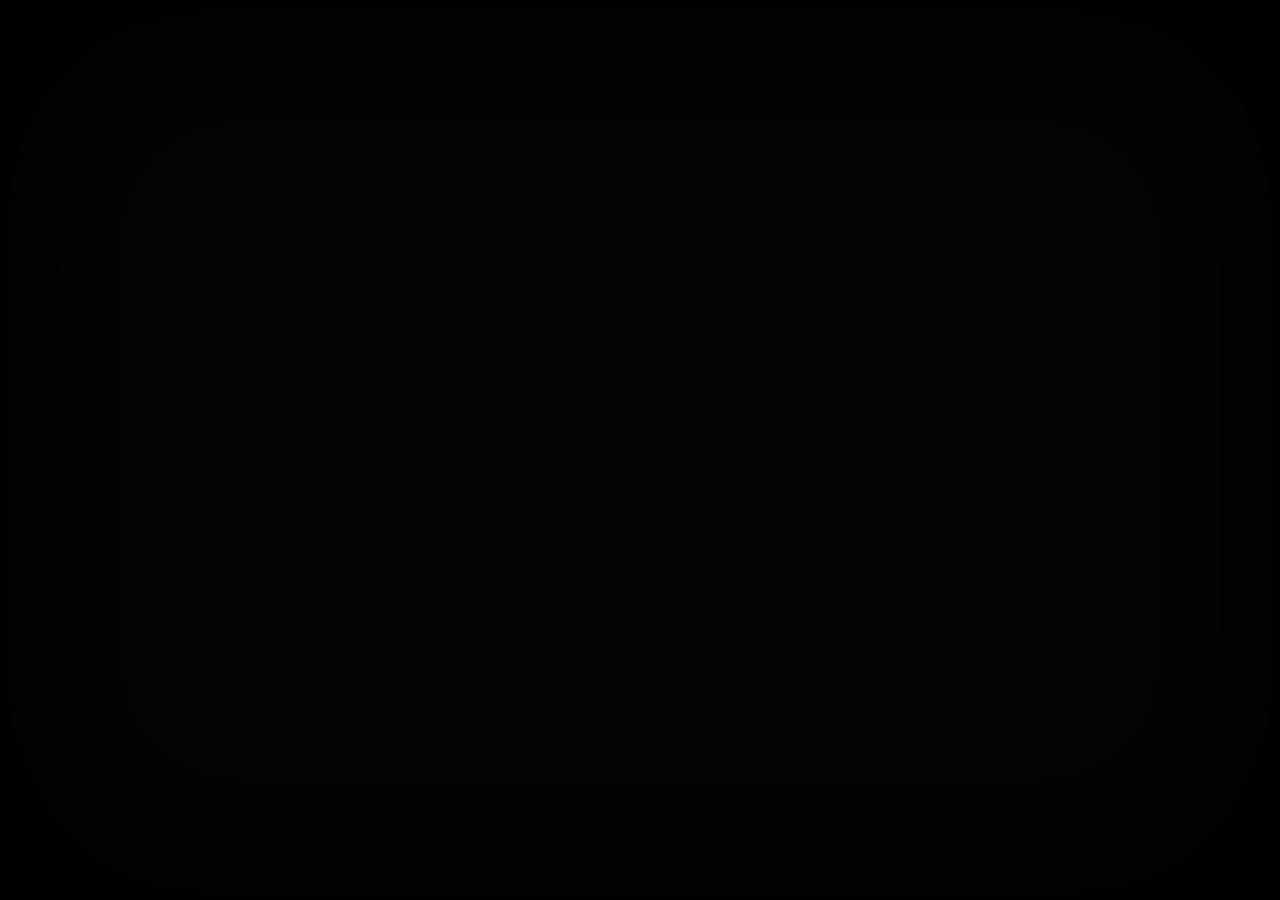
==== index.html @ 502e49f6 "Update index.html" ====
<!DOCTYPE html>
<html lang="en">
<head>
<meta charset="UTF-8">
<meta name="viewport" content="width=device-width, initial-scale=1.0">
<title>grave.rest</title>
<meta name="description" content="grave.rest — tools from the wired. all client-side. nothing tracked.">
<link rel="preconnect" href="https://fonts.googleapis.com">
<link rel="preconnect" href="https://fonts.gstatic.com" crossorigin>
<link href="https://fonts.googleapis.com/css2?family=VT323&family=IBM+Plex+Mono:wght@300;400&display=swap" rel="stylesheet">
<style>
  :root {
    --black: #050407;
    --pit: #0b0810;
    --row: #120d1a;
    --bruise: #241631;
    --line: #2e1f3d;
    --blood: #a31331;
    --hot: #ff2460;
    --flesh: #ff9ec2;
    --rot: #83f0a4;
    --ash: #7d6f85;
    --bone: #cfc3d4;
  }
  * { margin: 0; padding: 0; box-sizing: border-box; }
  ::selection { background: var(--hot); color: var(--black); }
  body {
    background: var(--black);
    color: var(--bone);
    font-family: 'IBM Plex Mono', monospace;
    font-weight: 300;
    height: 100vh; height: 100dvh;
    overflow: hidden;
  }

  /* ===================== CRT atmosphere ===================== */
  .tube { position: fixed; inset: 0; pointer-events: none; }
  .tube.lines { z-index: 200; background: repeating-linear-gradient(to bottom, transparent 0 3px, rgba(0,0,0,.22) 3px 4px); }
  .tube.curve { z-index: 202; box-shadow: inset 0 0 180px 60px rgba(0,0,0,.8); }

  /* ===================== screens ===================== */
  .screen {
    position: fixed; inset: 0;
    display: none;
    flex-direction: column;
    align-items: center; justify-content: center;
    padding: 2rem;
    z-index: 10;
  }
  .screen.on { display: flex; }
  .screen.fade-in { animation: fadein 1.2s both; }
  @keyframes fadein { from { opacity: 0; } to { opacity: 1; } }

  /* ---- boot ---- */
  #boot {
    align-items: flex-start; justify-content: flex-start;
    font-family: 'VT323', monospace;
    font-size: clamp(1rem, 2.4vw, 1.5rem);
    color: var(--rot); line-height: 1.6;
    padding: 4vh 6vw; white-space: pre-wrap;
    text-align: left;
  }
  #boot .err { color: var(--hot); }
  #boot.error-stage { color: stage; }
  #boot.error-stage { color: var(--hot); }

  /* ---- glitch break ---- */
  body.breaking { animation: shake .5s steps(8) infinite; }
  @keyframes shake {
    0% { transform: translate(0,0); } 25% { transform: translate(-6px,3px); }
    50% { transform: translate(5px,-4px); } 75% { transform: translate(-3px,-2px); }
    100% { transform: translate(0,0); }
  }
  .tear {
    position: fixed; left: 0; width: 100%;
    background: rgba(255,36,96,.12);
    mix-blend-mode: screen; pointer-events: none; z-index: 210;
  }
  #glitchFlash {
    position: fixed; inset: 0; z-index: 220; pointer-events: none;
    background: var(--hot); opacity: 0;
  }
  #glitchFlash.on { animation: flash .12s steps(2) infinite; }
  @keyframes flash { 0% { opacity: .07; } 50% { opacity: .18; } 100% { opacity: .05; } }
  #static {
    position: fixed; inset: 0; z-index: 205; pointer-events: none; opacity: 0;
    background-image: url("data:image/svg+xml,%3Csvg xmlns='http://www.w3.org/2000/svg' width='120' height='120'%3E%3Cfilter id='n'%3E%3CfeTurbulence type='fractalNoise' baseFrequency='0.9' numOctaves='2'/%3E%3C/filter%3E%3Crect width='120' height='120' filter='url(%23n)'/%3E%3C/svg%3E");
  }
  #static.on { opacity: .12; animation: staticjump .1s steps(3) infinite; }
  @keyframes staticjump { 0%{transform:translate(0,0)} 33%{transform:translate(-15px,8px)} 66%{transform:translate(12px,-10px)} 100%{transform:translate(0,0)} }

  /* ---- title splash ---- */
  #title { text-align: center; }
  #title .big {
    font-family: 'VT323', monospace;
    font-size: clamp(4rem, 16vw, 12rem);
    line-height: .9;
    color: var(--hot);
    text-shadow: 0 0 40px rgba(255,36,96,.6), 0 0 6px rgba(255,36,96,.9);
    animation: titleflicker 3.5s infinite;
  }
  #title .big .dot { color: var(--bone); text-shadow: none; }
  @keyframes titleflicker {
    0%, 90%, 94%, 100% { opacity: 1; }
    91% { opacity: .4; } 93% { opacity: .75; }
  }
  #title .connect {
    margin-top: 1.6rem;
    font-family: 'VT323', monospace;
    font-size: clamp(1.2rem, 3.4vw, 2rem);
    color: var(--rot);
    letter-spacing: .35em;
    text-shadow: 0 0 18px rgba(131,240,164,.5);
    opacity: 0;
    animation: fadein 1.4s 1.2s both;
  }
  #title .enter {
    margin-top: 3rem;
    font-size: .8rem; letter-spacing: .3em;
    color: var(--ash); opacity: 0;
    animation: fadein 1s 2.8s both, pulse 2.2s 4s ease-in-out infinite;
  }
  @keyframes pulse { 0%,100% { opacity: .35; } 50% { opacity: 1; } }

  /* ---- menu ---- */
  #menu { text-align: center; }
  #menu .head {
    font-family: 'VT323', monospace;
    font-size: clamp(1.6rem, 4vw, 2.6rem);
    color: var(--bone); letter-spacing: .1em; margin-bottom: 3rem;
  }
  #menu .head b { color: var(--hot); font-weight: 400; text-shadow: 0 0 22px rgba(255,36,96,.55); }
  .opts { display: flex; flex-direction: column; gap: 1.6rem; }
  .opt {
    font-family: 'VT323', monospace;
    font-size: clamp(1.5rem, 4.5vw, 2.4rem);
    letter-spacing: .25em;
    color: var(--ash);
    background: none; border: none; cursor: pointer;
    padding: .2rem 1rem;
    transition: color .15s, text-shadow .15s, letter-spacing .2s;
  }
  .opt:hover, .opt:focus-visible {
    color: var(--hot);
    text-shadow: 0 0 20px rgba(255,36,96,.7);
    letter-spacing: .35em;
    outline: none;
  }
  .opt:hover::before { content: "> "; color: var(--blood); }
  .opt.footer-line { font-size: .75rem; font-family: 'IBM Plex Mono', monospace; letter-spacing: .2em; margin-top: 3rem; color: var(--bruise); cursor: default; }
  .opt.footer-line:hover { color: var(--bruise); text-shadow: none; letter-spacing: .2em; }
  .opt.footer-line:hover::before { content: ""; }
  .opt.footer-line a { color: var(--flesh); text-decoration: none; border-bottom: 1px solid var(--blood); }

  /* ---- sub screens ---- */
  .sub { align-items: stretch; justify-content: flex-start; padding: clamp(1.5rem, 5vw, 4rem); overflow-y: auto; }
  .sub-bar {
    display: flex; align-items: baseline; gap: 1.2rem;
    border-bottom: 1px solid var(--line); padding-bottom: 1rem; margin-bottom: 1.6rem;
  }
  .sub-bar h2 {
    font-family: 'VT323', monospace;
    font-size: clamp(1.8rem, 5vw, 3rem);
    color: var(--hot); letter-spacing: .12em; text-shadow: 0 0 20px rgba(255,36,96,.4);
  }
  .back {
    margin-left: auto;
    font-size: .78rem; letter-spacing: .2em;
    color: var(--ash); text-decoration: none;
    border: 1px solid var(--line); padding: .4rem .9rem;
    transition: all .15s;
  }
  .back:hover { color: var(--hot); border-color: var(--hot); }

  /* tools list with categories */
  #tools .list { display: flex; flex-direction: column; }
  .cat {
    font-family: 'VT323', monospace;
    font-size: 1.3rem; letter-spacing: .2em;
    color: var(--flesh);
    padding: 1.4rem .5rem .5rem;
    border-bottom: 1px dashed var(--line);
  }
  .cat::before { content: "▚ "; color: var(--blood); }
  .cat small { color: var(--bruise); font-size: .8rem; letter-spacing: .15em; margin-left: .8rem; }
  .toolrow {
    display: grid; grid-template-columns: auto 1fr auto; gap: 1rem;
    align-items: baseline;
    padding: .65rem .5rem;
    border-bottom: 1px solid var(--row);
    color: var(--ash);
    background: none;
    font-family: 'IBM Plex Mono', monospace; font-size: .88rem;
    cursor: pointer; text-align: left; width: 100%;
    transition: all .13s;
  }
  .toolrow:hover, .toolrow:focus-visible { background: var(--row); color: var(--bone); padding-left: 1rem; outline: none; }
  .toolrow .nm { color: var(--bone); }
  .toolrow:hover .nm { color: var(--hot); }
  .toolrow .idx { color: var(--blood); font-size: .72rem; }
  .toolrow .arrow { color: var(--bruise); }
  .toolrow:hover .arrow { color: var(--hot); }

  /* tool detail */
  .detail-card {
    border: 1px solid var(--line);
    background: var(--pit);
    padding: 2rem;
    max-width: 640px; width: 100%; margin: 0 auto;
  }
  .detail-card h3 {
    font-family: 'VT323', monospace;
    font-size: 2.2rem; color: var(--hot);
    text-shadow: 0 0 18px rgba(255,36,96,.4); margin-bottom: .4rem;
  }
  .detail-card .meta { color: var(--blood); font-size: .72rem; letter-spacing: .2em; margin-bottom: 1.4rem; }
  .detail-card .desc { color: var(--ash); line-height: 2; font-size: .9rem; margin-bottom: 1.6rem; }
  .detail-card .actions { display: flex; gap: .8rem; flex-wrap: wrap; }
  .btn {
    display: inline-block; text-decoration: none;
    font-size: .8rem; letter-spacing: .15em;
    color: var(--rot); border: 1px solid var(--rot);
    padding: .5rem 1.2rem; background: none; cursor: pointer;
    font-family: 'IBM Plex Mono', monospace;
    transition: all .15s;
  }
  .btn:hover { background: var(--rot); color: var(--black); box-shadow: 0 0 24px rgba(131,240,164,.4); }
  .btn.dim { color: var(--ash); border-color: var(--line); }
  .btn.dim:hover { background: var(--line); color: var(--bone); box-shadow: none; }

  /* about / info */
  .info-card {
    border: 1px solid var(--line);
    background: var(--pit);
    padding: 2.4rem; max-width: 560px; width: 100%; margin: 0 auto;
    text-align: center;
  }
  .info-card .handle {
    font-family: 'VT323', monospace;
    font-size: clamp(2.4rem, 8vw, 4rem);
    color: var(--flesh); text-decoration: none;
    text-shadow: 0 0 26px rgba(255,158,192,.4);
    display: inline-block;
    border-bottom: 1px dashed var(--blood);
    padding-bottom: .3rem;
    transition: all .15s;
  }
  .info-card .handle:hover { color: var(--hot); text-shadow: 0 0 30px rgba(255,36,96,.6); }
  .info-card p { color: var(--ash); font-size: .85rem; line-height: 2; margin-top: 1.4rem; }
  .info-card .quote {
    margin-top: 2rem; padding-top: 1.6rem; border-top: 1px dashed var(--line);
    font-family: 'VT323', monospace; color: var(--bruise); font-size: 1.1rem; letter-spacing: .1em;
  }

  @media (prefers-reduced-motion: reduce) {
    *, *::before, *::after { animation: none !important; transition: none !important; }
  }
</style>
</head>
<body>

<div class="tube lines" aria-hidden="true"></div>
<div class="tube curve" aria-hidden="true"></div>
<div class="tear" id="tear1" aria-hidden="true"></div>
<div class="tear" id="tear2" aria-hidden="true"></div>
<div class="tear" id="tear3" aria-hidden="true"></div>
<div id="glitchFlash" aria-hidden="true"></div>
<div id="static" aria-hidden="true"></div>

<!-- BOOT -->
<div class="screen on" id="boot" aria-hidden="true"></div>

<!-- TITLE -->
<div class="screen" id="title">
  <div class="big">grave<span class="dot">.</span>rest</div>
  <div class="connect">CONNECT TO THE WIRED</div>
  <div class="enter">[ press anywhere to continue ]</div>
</div>

<!-- MENU -->
<div class="screen" id="menu">
  <div class="head">grave<b>.</b>rest</div>
  <div class="opts">
    <button class="opt" data-go="tools">TOOLS</button>
    <button class="opt" data-go="about">ABOUT ME</button>
    <button class="opt" data-go="info">INFO</button>
    <button class="opt" data-go="game">GAME</button>
    <div class="opt footer-line"><a href="https://discord.com/users/0_032" target="_blank" rel="noopener noreferrer">@0_032</a> · the wired is everywhere</div>
  </div>
</div>

<!-- TOOLS -->
<div class="screen sub" id="tools">
  <div class="sub-bar"><h2>TOOLS</h2><a class="back" href="#" data-back>← BACK</a></div>
  <div class="list" id="toolList"></div>
</div>

<!-- TOOL DETAIL -->
<div class="screen sub" id="detail">
  <div class="sub-bar"><h2 id="detailTitle">TOOL</h2><a class="back" href="#" data-back-tools>← TOOLS</a></div>
  <div class="detail-card">
    <h3 id="dName"></h3>
    <div class="meta" id="dMeta"></div>
    < flattened<div class="desc" id="dDesc"></div>
    <div class="actions">
      <a class="btn" id="dLink" href="#">RUN IT →</a>
      <a class="btn dim" href="#" data-back-tools>← back to tools</a>
    </div>
  </div>
</div>

<!-- ABOUT -->
<div class="screen sub" id="about">
  <div class="sub-bar"><h2>ABOUT ME</h2><a class="back" href="#" data-back>← BACK</a></div>
  <div class="info-card">
    <a class="handle" href="https://discord.com/users/0_032" target="_blank" rel="noopener noreferrer">@0_032</a>
    <p>on discord. that's the whole identity. no real name, no portfolio, no linkedin — just a presence in the wired.</p>
    <p class="quote">"no matter where you are,<br>everyone is always connected."</p>
  </div>
</div>

<!-- INFO -->
<div class="screen sub" id="info">
  <div class="sub-bar"><h2>INFO</h2><a class="back" href="#" data-back>← BACK</a></div>
  <div class="info-card">
    <p style="font-size:1rem;color:var(--bone)">made for hosting tools<br>and other projects.</p>
    <p>everything here runs in your browser. nothing is uploaded, nothing is tracked, nothing is stored. when you close the tab, you were never here.</p>
    <p class="quote">"close the world, .txnT the nEXT"</p>
  </div>
</div>

<script>
/* ============================================================
   SCREEN ROUTER
   ============================================================ */
const screens = ["boot", "title", "menu", "tools", "detail", "about", "info"];
function show(id) {
  screens.forEach(s => {
    const el = document.getElementById(s);
    el.classList.remove("on", "fade-in");
  });
  const el = document.getElementById(id);
  el.classList.add("on", "fade-in");
  document.body.style.overflowY = (id === "tools" || id === "detail" || id === "about" || id === "info") ? "auto" : "hidden";
}

/* ============================================================
   PHASE 1 — BOOT → ERROR → BREAK
   ============================================================ */
(function () {
  const boot = document.getElementById("boot");
  const ok = "<span class='err'>[OK]</span>";
  const fail = "<span class='err'>[FAIL]</span>";
  const lines = [
    "GRAVE BIOS v0.32 — OmniPresence", "",
    "cpu ......... human, overworked        " + ok,
    "memory ...... selectively failing      " + ok,
    "wired link .. layer 07 handshake       " + ok,
    "protocol .... legacy schumann          " + ok,
    "auth ........ verifying subject        " + skip + ok,
    "", "present day, present time. hahahaha.", "",
    "loading grave.rest .............. " + ok,
    "loading grave.rest .............. " + ok,
    "loading grave.rest .............. " + fail,
    "", "FATAL: connection refused by the wired.",
    "the other side answered first."
  ];
  let i = 0;
  (function pump() {
    if (i < lines.length) {
      if (i >= lines.length - 3) boot.classList.add("error-stage");
      boot.innerHTML = lines.slice(0, ++i)map(l => l).join("\n");
      setTimeout(pump, i >= lines.length - 3 ? 420 : 130);
    } else {
      setTimeout(breakScreen, 900);
    }
  })();
})();

/* screen break: shake, tears, static, flash — then title */
function breakScreen() {
  const body = document.body;
  body.classList.add("breaking");
  document.getElementById("glitchFlash").classList.add("on");
  document.getElementById("static").classList.add("on");

  ["tear1","tear2","tear3"].forEach((id, idx) => {
    const t = document.getElementById(id);
    const animate = () => {
      if (!body.classList.contains("breaking")) { t.style.display = "none"; return; }
      t.style.top = Math.random() * 100 + "%";
      t.style.height = (2 + Math.random() * 14) + "px";
      setTimeout(animate, 60 + Math.random() * 90);
    };
    setTimeout(animate, idx * 90);
  });

  setTimeout(() => {
    body.classList.remove("breaking");
    document.getElementById("glitchFlash").classList.remove("on");
    document.getElementById("static").classList.remove("on");
    show("title");
  }, 1600);
}

/* ============================================================
   PHASE 2 — TITLE → MENU
   ============================================================ */
(function () {
  const armed = () => document.getElementById("title").classList.contains("on");
  const go = () => { if (armed()) show("menu"); };
  document.getElementById("title").addEventListener("click", go);
  document.addEventListener("keydown", e => {
    if (armed() && (e.key === "Enter" || e.key === " ")) go();
  });
})();

/* menu → subs */
document.querySelectorAll(".opt[data-go]").forEach(b =>
  b.addEventListener("click", () => {
    const target = b.dataset.go;
    if (target === "game") { window.location.href = "game.html"; return; }
    show(target);
  }));
document.querySelectorAll("[data-back]").forEach(a =>
  a.addEventListener("click", e => { e.preventDefault(); show("menu"); }));
document.querySelectorAll("[data-back-tools]").forEach(a =>
  a.addEventListener("click", e => { e.preventDefault(); show("tools"); }));
document.addEventListener("keydown", e => {
  if (e.key === "Escape" && !document.getElementById("menu").classList.contains("on")
      && !document.getElementById("title").classList.contains("on")
      && !document.getElementById("boot").classList.contains("on")) show("menu");
});

/* ============================================================
   TOOLS — EDIT HERE ONLY
   Each category: [ NAME, [[tool, description, link], ...] ]
   link: "#" = on-site tool, or a full URL
   ============================================================ */
const CATEGORIES = [
  ["DISCORD", [
    ["snow",       "decodes discord snowflakes into timestamps and worker ids.", "#"],
    ["invite",     "resolves invite codes to server, channel and age.",          "#"],
    ["webhook",    "inspect and test webhooks without leaving the page.",        "#"],
    ["timestamp",  "discord timestamp syntax builder.",                          "#"],
  ]],
  ["IDENTITY", [
    ["username",   "checks a handle across every platform i could think of.",    "#"],
    ["github",     "pulls apart a github profile: repos, languages, stars.",     "#"],
    ["reddit",     "karma, age and account details for a reddit user.",          "#"],
    ["steam",      "vanity name to steamid64 with profile details.",             "#"],
    ["minecraft",  "minecraft name to uuid, skin and head render.",              "#"],
    ["roblox",     "roblox user lookup with id and avatar.",                     "#"],
    ["gravatar",   "email to gravatar profile dump.",                            "#"],
  ]],
  ["NETWORK", [
    ["ip",         "geolocation, isp and asn for any ip or domain.",             "#"],
    ["dns",        "every dns record type worth looking at.",                    "#"],
    ["whois",      "registration data via rdap.",                                "#"],
    ["ssl",        "certificate transparency history for a domain.",             "#"],
    ["subdomain",  "subdomain enumeration from ct logs.",                        "#"],
    ["linkcheck",  "paste a list of urls, find out what's still alive.",         "#"],
  ]],
  ["TEXT", [
    ["encode",     "base64, hex, url, binary — every encoding at once.",         "#"],
    ["cipher",     "caesar, atbash, vigenère, rot13.",                           "#"],
    ["leet",       "leetspeak converter, basic and advanced.",                   "#"],
    ["zerowidth",  "invisible characters — generate, encode, detect.",           "#"],
    ["counter",    "chars, words, bytes, emoji — everything about text.",        "#"],
  ]],
  ["UTILITY", [
    ["hash",       "md5, sha-1, sha-256, sha-512, computed locally.",            "#"],
    ["password",   "password generator, crypto-random, fully offline.",          "#"],
    ["uuid",       "uuid v4 and ulid factory.",                                  "#"],
    ["timestamp",  "unix time ⇄ human time.",                                    "#"],
    ["lorem",      "lorem ipsum generator.",                                     "#"],
    ["color",      "hex / rgb / hsl converter with live swatch.",                "#"],
    ["qr",         "qr code generator, no library, no upload.",                  "#"],
  ]],
  ["MEDIA", [
    ["ascii",      "image to ascii art converter.",                              "#"],
    ["b64img",     "image ⇄ base64 data url.",                                   "#"],
    ["palette",    "extracts the dominant colors from any image.",               "#"],
    ["filters",    "live image filters with png export.",                        "#"],
  ]],
  ["WEIRDCORE", [
    ["glitchtext", "zalgo, flipped, small caps, aesthetic text.",                "#"],
    ["vhs",        "makes any picture look taped off a dead channel.",           "#"],
    ["cursed",     "adds eyes to your images. they watch.",                      "#"],
  ]],
];

/* render categories */
const toolList = document.getElementById("toolList");
let n = 0;
toolList.innerHTML = CATEGORIES.map(([cat, tools]) => `
  <div class="cat">${cat}<small>${tools.length} tools</small></div>
  ${tools.map(([nm, d, link]) => `
    <button class="toolrow" data-cat="${cat}" data-nm="${nm}" data-d="${d}" data-link="${link}">
      <span class="idx">${String(++n).padStart(2, "0")}</span>
      <span class="nm">${nm}</span>
      <span class="arrow">→</span>
    </button>`).join("")}`).join("");

toolList.addEventListener("click", e => {
  const row = e.target.closest(".toolrow");
  if (!row) return;
  const cat = row.dataset.cat, nm = row.dataset.nm, d = row.dataset.d, link = row.dataset.link;
  document.getElementById("detailTitle").textContent = nm.toUpperCase();
  document.getElementById("dName").textContent = nm;
  document.getElementById("dMeta").textContent =
    cat + " · layer 07 · client-side · " + (link === "#" ? "no data leaves this page" : "external link");
  document.getElementById("dDesc").textContent = d;
  document.getElementById("dLink").href = link;
  show("detail");
});
</script>
</body>
</html>
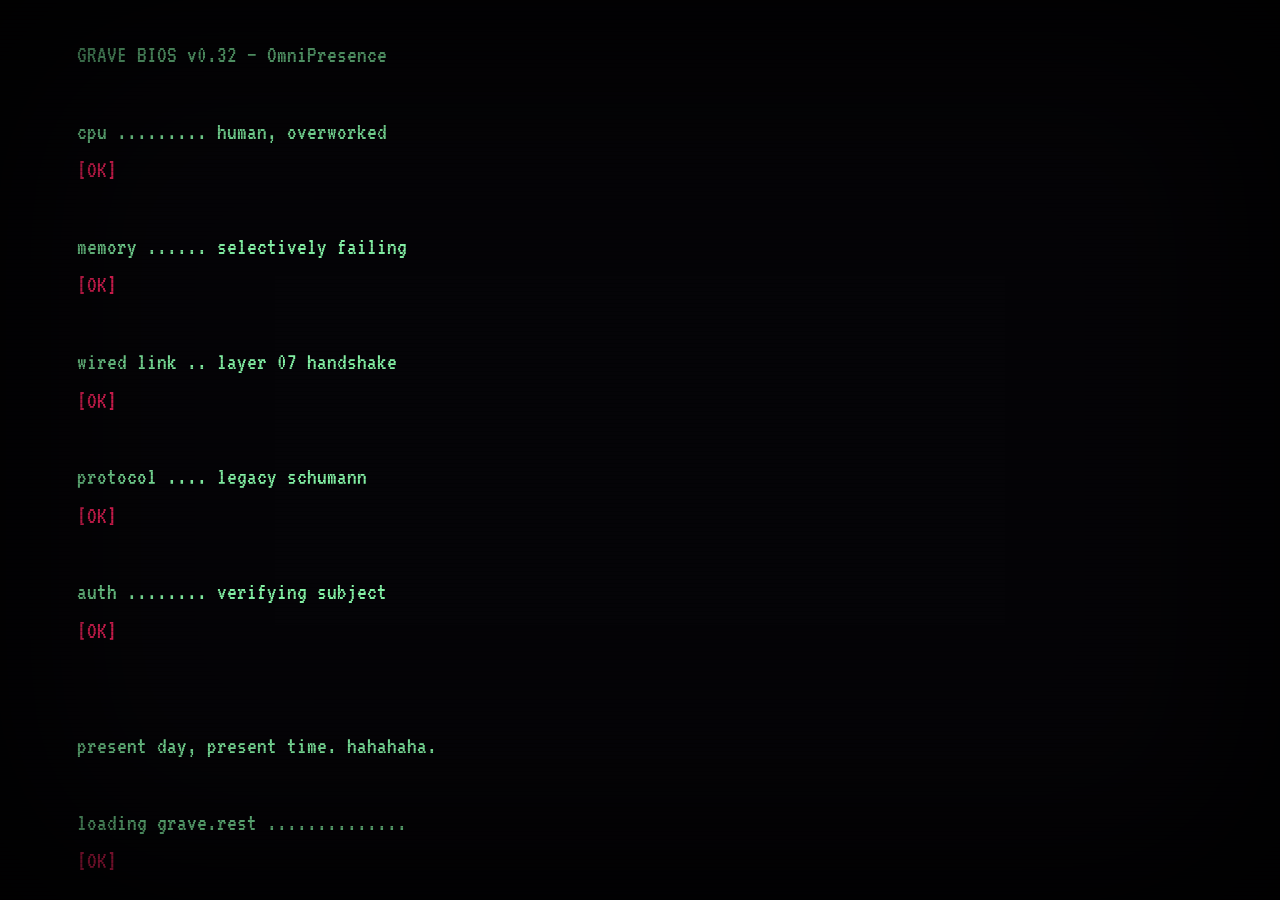
==== commit 0d28827d: "Update index.html" ====
--- a/index.html
+++ b/index.html
@@ -61,7 +61,6 @@
     text-align: left;
   }
   #boot .err { color: var(--hot); }
-  #boot.error-stage { color: stage; }
   #boot.error-stage { color: var(--hot); }
 
   /* ---- glitch break ---- */
@@ -301,7 +300,7 @@
   <div class="detail-card">
     <h3 id="dName"></h3>
     <div class="meta" id="dMeta"></div>
-    < flattened<div class="desc" id="dDesc"></div>
+    <div class="desc" id="dDesc"></div>
     <div class="actions">
       <a class="btn" id="dLink" href="#">RUN IT →</a>
       <a class="btn dim" href="#" data-back-tools>← back to tools</a>
@@ -357,7 +356,7 @@
     "memory ...... selectively failing      " + ok,
     "wired link .. layer 07 handshake       " + ok,
     "protocol .... legacy schumann          " + ok,
-    "auth ........ verifying subject        " + skip + ok,
+    "auth ........ verifying subject        " + ok,
     "", "present day, present time. hahahaha.", "",
     "loading grave.rest .............. " + ok,
     "loading grave.rest .............. " + ok,
@@ -369,7 +368,7 @@
   (function pump() {
     if (i < lines.length) {
       if (i >= lines.length - 3) boot.classList.add("error-stage");
-      boot.innerHTML = lines.slice(0, ++i)map(l => l).join("\n");
+      boot.innerHTML = lines.slice(0, ++i).join("\n");
       setTimeout(pump, i >= lines.length - 3 ? 420 : 130);
     } else {
       setTimeout(breakScreen, 900);
@@ -384,7 +383,7 @@
   document.getElementById("glitchFlash").classList.add("on");
   document.getElementById("static").classList.add("on");
 
-  ["tear1","tear2","tear3"].forEach((id, idx) => {
+  ["tear1", "tear2", "tear3"].forEach((id, idx) => {
     const t = document.getElementById(id);
     const animate = () => {
       if (!body.classList.contains("breaking")) { t.style.display = "none"; return; }
@@ -472,7 +471,7 @@
     ["hash",       "md5, sha-1, sha-256, sha-512, computed locally.",            "#"],
     ["password",   "password generator, crypto-random, fully offline.",          "#"],
     ["uuid",       "uuid v4 and ulid factory.",                                  "#"],
-    ["timestamp",  "unix time ⇄ human time.",                                    "#"],
+    ["timestamp2", "unix time ⇄ human time.",                                    "#"],
     ["lorem",      "lorem ipsum generator.",                                     "#"],
     ["color",      "hex / rgb / hsl converter with live swatch.",                "#"],
     ["qr",         "qr code generator, no library, no upload.",                  "#"],
@@ -493,24 +492,27 @@
 /* render categories */
 const toolList = document.getElementById("toolList");
 let n = 0;
-toolList.innerHTML = CATEGORIES.map(([cat, tools]) => `
-  <div class="cat">${cat}<small>${tools.length} tools</small></div>
-  ${tools.map(([nm, d, link]) => `
-    <button class="toolrow" data-cat="${cat}" data-nm="${nm}" data-d="${d}" data-link="${link}">
-      <span class="idx">${String(++n).padStart(2, "0")}</span>
-      <span class="nm">${nm}</span>
-      <span class="arrow">→</span>
-    </button>`).join("")}`).join("");
+toolList.innerHTML = CATEGORIES.map(([cat, tools]) =>
+  '<div class="cat">' + cat + '<small>' + tools.length + ' tools</small></div>' +
+  tools.map(([nm, d, link]) =>
+    '<button class="toolrow" data-cat="' + cat + '" data-nm="' + nm + '" data-link="' + link + '">' +
+      '<span class="idx">' + String(++n).padStart(2, "0") + '</span>' +
+      '<span class="nm">' + nm + '</span>' +
+      '<span class="arrow">→</span>' +
+    '</button>'
+  ).join("")
+).join("");
 
 toolList.addEventListener("click", e => {
   const row = e.target.closest(".toolrow");
   if (!row) return;
-  const cat = row.dataset.cat, nm = row.dataset.nm, d = row.dataset.d, link = row.dataset.link;
+  const cat = row.dataset.cat, nm = row.dataset.nm, link = row.dataset.link;
+  const tool = CATEGORIES.find(([c]) => c === cat)[1].find(([tn]) => tn === nm);
   document.getElementById("detailTitle").textContent = nm.toUpperCase();
   document.getElementById("dName").textContent = nm;
   document.getElementById("dMeta").textContent =
     cat + " · layer 07 · client-side · " + (link === "#" ? "no data leaves this page" : "external link");
-  document.getElementById("dDesc").textContent = d;
+  document.getElementById("dDesc").textContent = tool[1];
   document.getElementById("dLink").href = link;
   show("detail");
 });
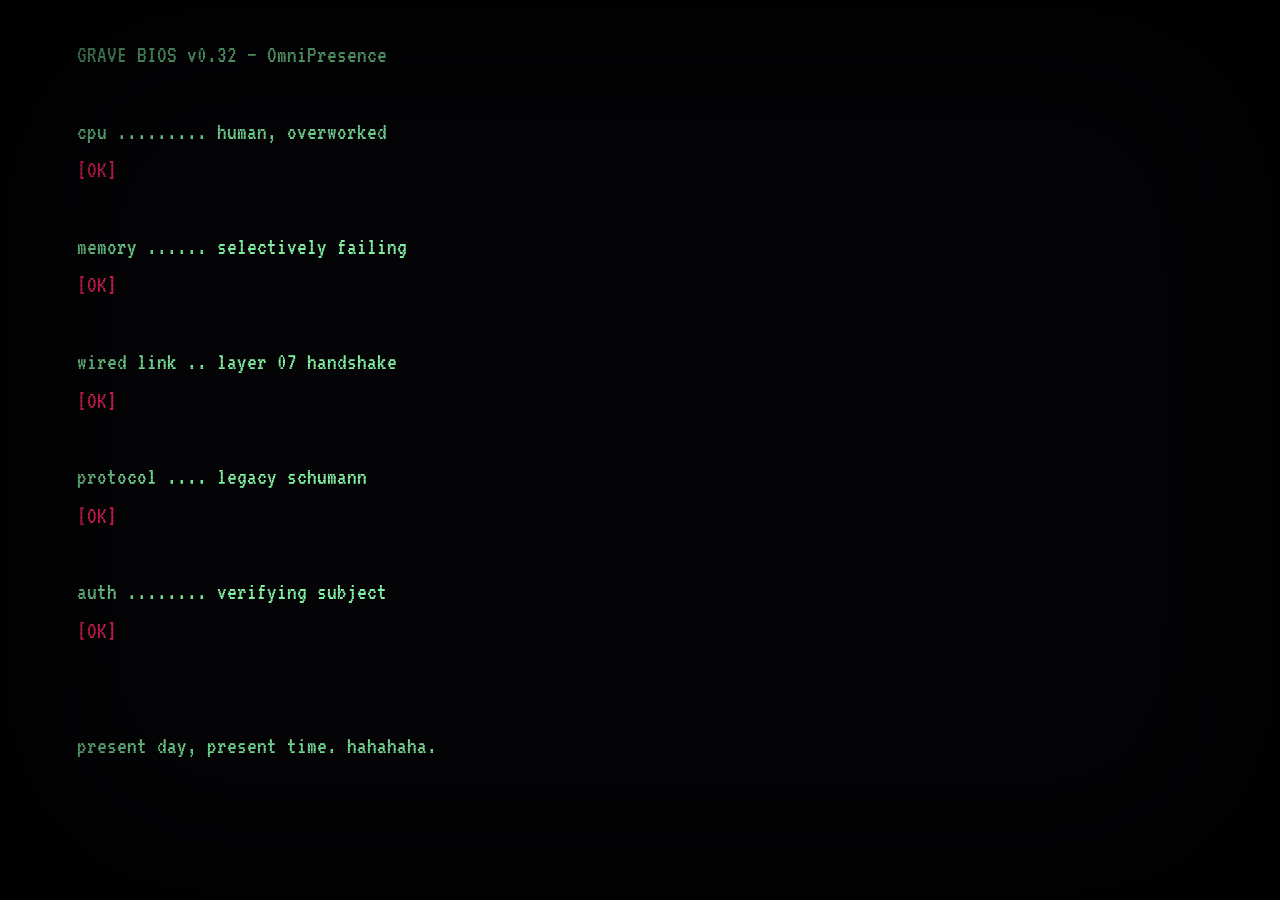
==== commit 80eb4eea: "Update index.html" ====
--- a/index.html
+++ b/index.html
@@ -33,12 +33,10 @@
     overflow: hidden;
   }
 
-  /* ===================== CRT atmosphere ===================== */
   .tube { position: fixed; inset: 0; pointer-events: none; }
   .tube.lines { z-index: 200; background: repeating-linear-gradient(to bottom, transparent 0 3px, rgba(0,0,0,.22) 3px 4px); }
   .tube.curve { z-index: 202; box-shadow: inset 0 0 180px 60px rgba(0,0,0,.8); }
 
-  /* ===================== screens ===================== */
   .screen {
     position: fixed; inset: 0;
     display: none;
@@ -51,7 +49,6 @@
   .screen.fade-in { animation: fadein 1.2s both; }
   @keyframes fadein { from { opacity: 0; } to { opacity: 1; } }
 
-  /* ---- boot ---- */
   #boot {
     align-items: flex-start; justify-content: flex-start;
     font-family: 'VT323', monospace;
@@ -63,7 +60,6 @@
   #boot .err { color: var(--hot); }
   #boot.error-stage { color: var(--hot); }
 
-  /* ---- glitch break ---- */
   body.breaking { animation: shake .5s steps(8) infinite; }
   @keyframes shake {
     0% { transform: translate(0,0); } 25% { transform: translate(-6px,3px); }
@@ -88,7 +84,6 @@
   #static.on { opacity: .12; animation: staticjump .1s steps(3) infinite; }
   @keyframes staticjump { 0%{transform:translate(0,0)} 33%{transform:translate(-15px,8px)} 66%{transform:translate(12px,-10px)} 100%{transform:translate(0,0)} }
 
-  /* ---- title splash ---- */
   #title { text-align: center; }
   #title .big {
     font-family: 'VT323', monospace;
@@ -121,7 +116,6 @@
   }
   @keyframes pulse { 0%,100% { opacity: .35; } 50% { opacity: 1; } }
 
-  /* ---- menu ---- */
   #menu { text-align: center; }
   #menu .head {
     font-family: 'VT323', monospace;
@@ -151,7 +145,6 @@
   .opt.footer-line:hover::before { content: ""; }
   .opt.footer-line a { color: var(--flesh); text-decoration: none; border-bottom: 1px solid var(--blood); }
 
-  /* ---- sub screens ---- */
   .sub { align-items: stretch; justify-content: flex-start; padding: clamp(1.5rem, 5vw, 4rem); overflow-y: auto; }
   .sub-bar {
     display: flex; align-items: baseline; gap: 1.2rem;
@@ -171,7 +164,6 @@
   }
   .back:hover { color: var(--hot); border-color: var(--hot); }
 
-  /* tools list with categories */
   #tools .list { display: flex; flex-direction: column; }
   .cat {
     font-family: 'VT323', monospace;
@@ -200,7 +192,6 @@
   .toolrow .arrow { color: var(--bruise); }
   .toolrow:hover .arrow { color: var(--hot); }
 
-  /* tool detail */
   .detail-card {
     border: 1px solid var(--line);
     background: var(--pit);
@@ -227,7 +218,6 @@
   .btn.dim { color: var(--ash); border-color: var(--line); }
   .btn.dim:hover { background: var(--line); color: var(--bone); box-shadow: none; }
 
-  /* about / info */
   .info-card {
     border: 1px solid var(--line);
     background: var(--pit);
@@ -266,17 +256,14 @@
 <div id="glitchFlash" aria-hidden="true"></div>
 <div id="static" aria-hidden="true"></div>
 
-<!-- BOOT -->
 <div class="screen on" id="boot" aria-hidden="true"></div>
 
-<!-- TITLE -->
 <div class="screen" id="title">
   <div class="big">grave<span class="dot">.</span>rest</div>
   <div class="connect">CONNECT TO THE WIRED</div>
   <div class="enter">[ press anywhere to continue ]</div>
 </div>
 
-<!-- MENU -->
 <div class="screen" id="menu">
   <div class="head">grave<b>.</b>rest</div>
   <div class="opts">
@@ -288,13 +275,11 @@
   </div>
 </div>
 
-<!-- TOOLS -->
 <div class="screen sub" id="tools">
   <div class="sub-bar"><h2>TOOLS</h2><a class="back" href="#" data-back>← BACK</a></div>
   <div class="list" id="toolList"></div>
 </div>
 
-<!-- TOOL DETAIL -->
 <div class="screen sub" id="detail">
   <div class="sub-bar"><h2 id="detailTitle">TOOL</h2><a class="back" href="#" data-back-tools>← TOOLS</a></div>
   <div class="detail-card">
@@ -308,7 +293,6 @@
   </div>
 </div>
 
-<!-- ABOUT -->
 <div class="screen sub" id="about">
   <div class="sub-bar"><h2>ABOUT ME</h2><a class="back" href="#" data-back>← BACK</a></div>
   <div class="info-card">
@@ -318,7 +302,6 @@
   </div>
 </div>
 
-<!-- INFO -->
 <div class="screen sub" id="info">
   <div class="sub-bar"><h2>INFO</h2><a class="back" href="#" data-back>← BACK</a></div>
   <div class="info-card">
@@ -329,9 +312,6 @@
 </div>
 
 <script>
-/* ============================================================
-   SCREEN ROUTER
-   ============================================================ */
 const screens = ["boot", "title", "menu", "tools", "detail", "about", "info"];
 function show(id) {
   screens.forEach(s => {
@@ -343,9 +323,7 @@
   document.body.style.overflowY = (id === "tools" || id === "detail" || id === "about" || id === "info") ? "auto" : "hidden";
 }
 
-/* ============================================================
-   PHASE 1 — BOOT → ERROR → BREAK
-   ============================================================ */
+/* BOOT -> ERROR -> BREAK */
 (function () {
   const boot = document.getElementById("boot");
   const ok = "<span class='err'>[OK]</span>";
@@ -376,7 +354,6 @@
   })();
 })();
 
-/* screen break: shake, tears, static, flash — then title */
 function breakScreen() {
   const body = document.body;
   body.classList.add("breaking");
@@ -402,9 +379,7 @@
   }, 1600);
 }
 
-/* ============================================================
-   PHASE 2 — TITLE → MENU
-   ============================================================ */
+/* TITLE -> MENU */
 (function () {
   const armed = () => document.getElementById("title").classList.contains("on");
   const go = () => { if (armed()) show("menu"); };
@@ -414,7 +389,7 @@
   });
 })();
 
-/* menu → subs */
+/* nav */
 document.querySelectorAll(".opt[data-go]").forEach(b =>
   b.addEventListener("click", () => {
     const target = b.dataset.go;
@@ -431,11 +406,7 @@
       && !document.getElementById("boot").classList.contains("on")) show("menu");
 });
 
-/* ============================================================
-   TOOLS — EDIT HERE ONLY
-   Each category: [ NAME, [[tool, description, link], ...] ]
-   link: "#" = on-site tool, or a full URL
-   ============================================================ */
+/* ============ TOOLS — EDIT HERE ONLY ============ */
 const CATEGORIES = [
   ["DISCORD", [
     ["snow",       "decodes discord snowflakes into timestamps and worker ids.", "#"],
@@ -471,7 +442,7 @@
     ["hash",       "md5, sha-1, sha-256, sha-512, computed locally.",            "#"],
     ["password",   "password generator, crypto-random, fully offline.",          "#"],
     ["uuid",       "uuid v4 and ulid factory.",                                  "#"],
-    ["timestamp2", "unix time ⇄ human time.",                                    "#"],
+    ["unix",       "unix time ⇄ human time.",                                    "#"],
     ["lorem",      "lorem ipsum generator.",                                     "#"],
     ["color",      "hex / rgb / hsl converter with live swatch.",                "#"],
     ["qr",         "qr code generator, no library, no upload.",                  "#"],
@@ -489,25 +460,27 @@
   ]],
 ];
 
-/* render categories */
 const toolList = document.getElementById("toolList");
 let n = 0;
 toolList.innerHTML = CATEGORIES.map(([cat, tools]) =>
   '<div class="cat">' + cat + '<small>' + tools.length + ' tools</small></div>' +
-  tools.map(([nm, d, link]) =>
-    '<button class="toolrow" data-cat="' + cat + '" data-nm="' + nm + '" data-link="' + link + '">' +
+  tools.map(function (t) {
+    var nm = t[0], d = t[1], link = t[2];
+    return '<button class="toolrow" data-cat="' + cat + '" data-nm="' + nm + '">' +
       '<span class="idx">' + String(++n).padStart(2, "0") + '</span>' +
       '<span class="nm">' + nm + '</span>' +
       '<span class="arrow">→</span>' +
-    '</button>'
-  ).join("")
+      '</button>';
+  }).join("")
 ).join("");
 
 toolList.addEventListener("click", e => {
   const row = e.target.closest(".toolrow");
   if (!row) return;
-  const cat = row.dataset.cat, nm = row.dataset.nm, link = row.dataset.link;
-  const tool = CATEGORIES.find(([c]) => c === cat)[1].find(([tn]) => tn === nm);
+  const cat = row.dataset.cat, nm = row.dataset.nm;
+  const group = CATEGORIES.find(c => c[0] === cat);
+  const tool = group[1].find(t => t[0] === nm);
+  const link = tool[2];
   document.getElementById("detailTitle").textContent = nm.toUpperCase();
   document.getElementById("dName").textContent = nm;
   document.getElementById("dMeta").textContent =
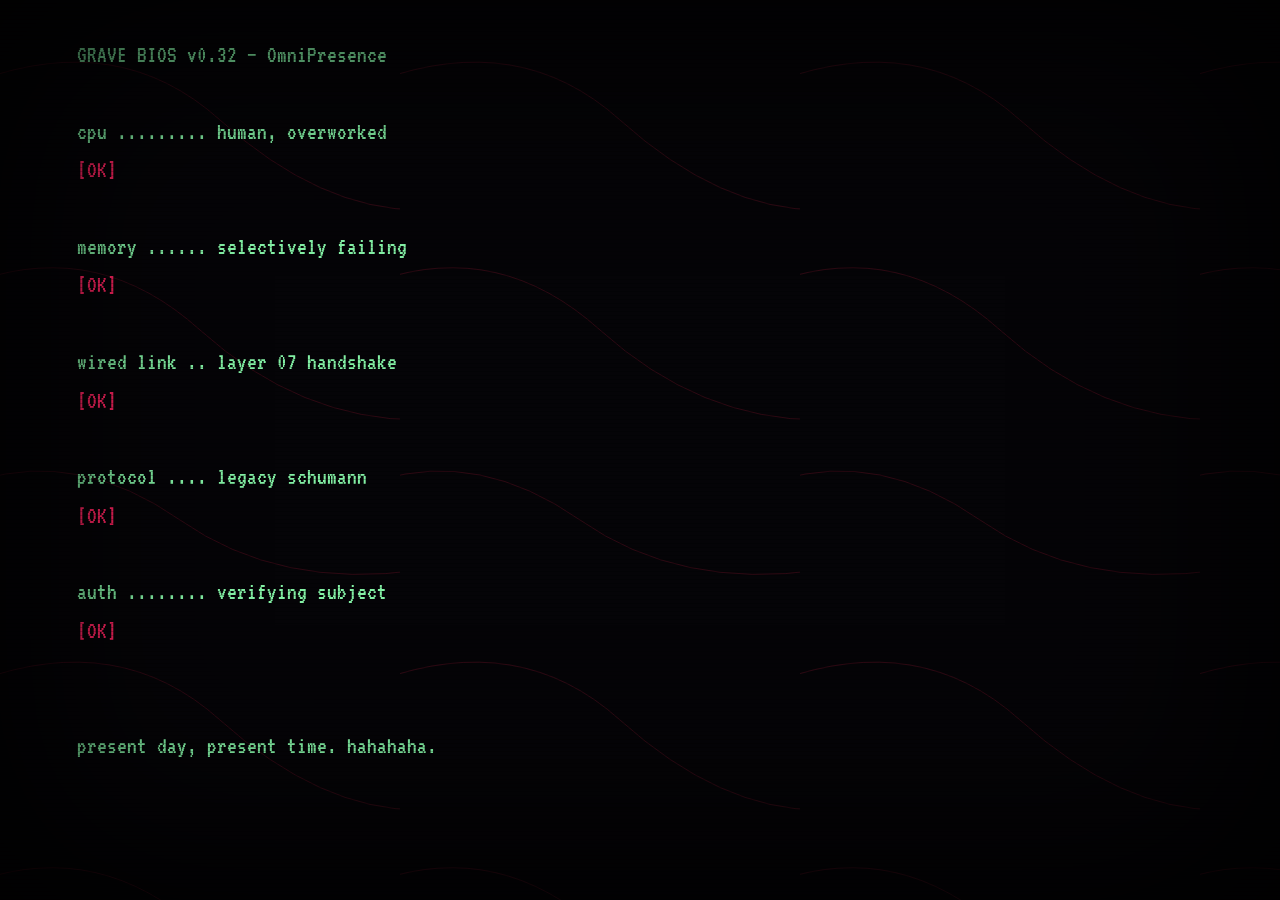
==== commit 43d232e4: "Update index.html" ====
--- a/index.html
+++ b/index.html
@@ -33,10 +33,12 @@
     overflow: hidden;
   }
 
+  /* ===================== CRT atmosphere ===================== */
   .tube { position: fixed; inset: 0; pointer-events: none; }
   .tube.lines { z-index: 200; background: repeating-linear-gradient(to bottom, transparent 0 3px, rgba(0,0,0,.22) 3px 4px); }
   .tube.curve { z-index: 202; box-shadow: inset 0 0 180px 60px rgba(0,0,0,.8); }
 
+  /* ===================== screens ===================== */
   .screen {
     position: fixed; inset: 0;
     display: none;
@@ -49,6 +51,7 @@
   .screen.fade-in { animation: fadein 1.2s both; }
   @keyframes fadein { from { opacity: 0; } to { opacity: 1; } }
 
+  /* ---- boot ---- */
   #boot {
     align-items: flex-start; justify-content: flex-start;
     font-family: 'VT323', monospace;
@@ -60,6 +63,7 @@
   #boot .err { color: var(--hot); }
   #boot.error-stage { color: var(--hot); }
 
+  /* ---- glitch break ---- */
   body.breaking { animation: shake .5s steps(8) infinite; }
   @keyframes shake {
     0% { transform: translate(0,0); } 25% { transform: translate(-6px,3px); }
@@ -84,6 +88,7 @@
   #static.on { opacity: .12; animation: staticjump .1s steps(3) infinite; }
   @keyframes staticjump { 0%{transform:translate(0,0)} 33%{transform:translate(-15px,8px)} 66%{transform:translate(12px,-10px)} 100%{transform:translate(0,0)} }
 
+  /* ---- title splash ---- */
   #title { text-align: center; }
   #title .big {
     font-family: 'VT323', monospace;
@@ -116,6 +121,7 @@
   }
   @keyframes pulse { 0%,100% { opacity: .35; } 50% { opacity: 1; } }
 
+  /* ---- menu ---- */
   #menu { text-align: center; }
   #menu .head {
     font-family: 'VT323', monospace;
@@ -145,6 +151,7 @@
   .opt.footer-line:hover::before { content: ""; }
   .opt.footer-line a { color: var(--flesh); text-decoration: none; border-bottom: 1px solid var(--blood); }
 
+  /* ---- sub screens ---- */
   .sub { align-items: stretch; justify-content: flex-start; padding: clamp(1.5rem, 5vw, 4rem); overflow-y: auto; }
   .sub-bar {
     display: flex; align-items: baseline; gap: 1.2rem;
@@ -164,6 +171,7 @@
   }
   .back:hover { color: var(--hot); border-color: var(--hot); }
 
+  /* tools list with categories */
   #tools .list { display: flex; flex-direction: column; }
   .cat {
     font-family: 'VT323', monospace;
@@ -192,6 +200,7 @@
   .toolrow .arrow { color: var(--bruise); }
   .toolrow:hover .arrow { color: var(--hot); }
 
+  /* tool detail */
   .detail-card {
     border: 1px solid var(--line);
     background: var(--pit);
@@ -218,6 +227,7 @@
   .btn.dim { color: var(--ash); border-color: var(--line); }
   .btn.dim:hover { background: var(--line); color: var(--bone); box-shadow: none; }
 
+  /* about / info */
   .info-card {
     border: 1px solid var(--line);
     background: var(--pit);
@@ -245,6 +255,8 @@
     *, *::before, *::after { animation: none !important; transition: none !important; }
   }
 </style>
+<!-- lain overlay: sitting figure, wires, watermark -->
+<link rel="stylesheet" href="style.css">
 </head>
 <body>
 
@@ -256,15 +268,19 @@
 <div id="glitchFlash" aria-hidden="true"></div>
 <div id="static" aria-hidden="true"></div>
 
+<!-- BOOT -->
 <div class="screen on" id="boot" aria-hidden="true"></div>
 
+<!-- TITLE -->
 <div class="screen" id="title">
   <div class="big">grave<span class="dot">.</span>rest</div>
   <div class="connect">CONNECT TO THE WIRED</div>
   <div class="enter">[ press anywhere to continue ]</div>
 </div>
 
+<!-- MENU -->
 <div class="screen" id="menu">
+  <div class="lain-sit" aria-hidden="true"></div>
   <div class="head">grave<b>.</b>rest</div>
   <div class="opts">
     <button class="opt" data-go="tools">TOOLS</button>
@@ -275,11 +291,13 @@
   </div>
 </div>
 
+<!-- TOOLS -->
 <div class="screen sub" id="tools">
   <div class="sub-bar"><h2>TOOLS</h2><a class="back" href="#" data-back>← BACK</a></div>
   <div class="list" id="toolList"></div>
 </div>
 
+<!-- TOOL DETAIL -->
 <div class="screen sub" id="detail">
   <div class="sub-bar"><h2 id="detailTitle">TOOL</h2><a class="back" href="#" data-back-tools>← TOOLS</a></div>
   <div class="detail-card">
@@ -293,6 +311,7 @@
   </div>
 </div>
 
+<!-- ABOUT -->
 <div class="screen sub" id="about">
   <div class="sub-bar"><h2>ABOUT ME</h2><a class="back" href="#" data-back>← BACK</a></div>
   <div class="info-card">
@@ -302,6 +321,7 @@
   </div>
 </div>
 
+<!-- INFO -->
 <div class="screen sub" id="info">
   <div class="sub-bar"><h2>INFO</h2><a class="back" href="#" data-back>← BACK</a></div>
   <div class="info-card">
@@ -312,6 +332,9 @@
 </div>
 
 <script>
+/* ============================================================
+   SCREEN ROUTER
+   ============================================================ */
 const screens = ["boot", "title", "menu", "tools", "detail", "about", "info"];
 function show(id) {
   screens.forEach(s => {
@@ -323,7 +346,9 @@
   document.body.style.overflowY = (id === "tools" || id === "detail" || id === "about" || id === "info") ? "auto" : "hidden";
 }
 
-/* BOOT -> ERROR -> BREAK */
+/* ============================================================
+   PHASE 1 — BOOT → ERROR → BREAK
+   ============================================================ */
 (function () {
   const boot = document.getElementById("boot");
   const ok = "<span class='err'>[OK]</span>";
@@ -354,6 +379,7 @@
   })();
 })();
 
+/* screen break: shake, tears, static, flash — then title */
 function breakScreen() {
   const body = document.body;
   body.classList.add("breaking");
@@ -379,7 +405,9 @@
   }, 1600);
 }
 
-/* TITLE -> MENU */
+/* ============================================================
+   PHASE 2 — TITLE → MENU
+   ============================================================ */
 (function () {
   const armed = () => document.getElementById("title").classList.contains("on");
   const go = () => { if (armed()) show("menu"); };
@@ -389,7 +417,9 @@
   });
 })();
 
-/* nav */
+/* ============================================================
+   NAVIGATION
+   ============================================================ */
 document.querySelectorAll(".opt[data-go]").forEach(b =>
   b.addEventListener("click", () => {
     const target = b.dataset.go;
@@ -406,7 +436,11 @@
       && !document.getElementById("boot").classList.contains("on")) show("menu");
 });
 
-/* ============ TOOLS — EDIT HERE ONLY ============ */
+/* ============================================================
+   TOOLS — EDIT HERE ONLY
+   Each category: [ NAME, [[tool, description, link], ...] ]
+   link: "#" = on-site tool, or a full URL
+   ============================================================ */
 const CATEGORIES = [
   ["DISCORD", [
     ["snow",       "decodes discord snowflakes into timestamps and worker ids.", "#"],
@@ -460,12 +494,13 @@
   ]],
 ];
 
+/* render categories */
 const toolList = document.getElementById("toolList");
 let n = 0;
 toolList.innerHTML = CATEGORIES.map(([cat, tools]) =>
   '<div class="cat">' + cat + '<small>' + tools.length + ' tools</small></div>' +
   tools.map(function (t) {
-    var nm = t[0], d = t[1], link = t[2];
+    var nm = t[0];
     return '<button class="toolrow" data-cat="' + cat + '" data-nm="' + nm + '">' +
       '<span class="idx">' + String(++n).padStart(2, "0") + '</span>' +
       '<span class="nm">' + nm + '</span>' +
@@ -474,6 +509,7 @@
   }).join("")
 ).join("");
 
+/* tool detail view */
 toolList.addEventListener("click", e => {
   const row = e.target.closest(".toolrow");
   if (!row) return;
--- a/style.css
+++ b/style.css
@@ -0,0 +1,171 @@
+/* ============================================================
+   grave.rest — lain overlay stylesheet
+   loaded by index.html AFTER its inline styles
+   ============================================================ */
+
+* { margin: 0; padding: 0; box-sizing: border-box; }
+
+:root {
+  --red: #ff2460;
+  --blood: #a31331;
+  --pink: #ff9ec2;
+  --green: #83f0a4;
+  --ash: #7d6f85;
+  --line: #2e1f3d;
+  --black: #050407;
+}
+
+/* ============ sitting lain beside the menu options ============ */
+.lain-sit {
+  position: fixed;
+  left: 6vw;
+  bottom: 8vh;
+  width: 180px;
+  height: 220px;
+  pointer-events: none;
+  z-index: 15;
+  opacity: 0;
+  animation: lainAppear 2s 1s both, lainBreathe 5s 3s ease-in-out infinite;
+  filter: drop-shadow(0 0 14px rgba(255, 36, 96, 0.45));
+}
+@keyframes lainAppear { from { opacity: 0; transform: translateY(14px); } to { opacity: 0.85; transform: none; } }
+@keyframes lainBreathe {
+  0%, 100% { opacity: 0.85; filter: drop-shadow(0 0 14px rgba(255,36,96,.45)); }
+  50%      { opacity: 1;    filter: drop-shadow(0 0 26px rgba(255,36,96,.75)); }
+}
+.lain-sit::before {
+  content: "";
+  position: absolute; inset: 0;
+  background:
+    /* hair */
+    radial-gradient(ellipse 34% 30% at 50% 16%, var(--red) 0 58%, transparent 60%),
+    linear-gradient(var(--red), var(--blood)) top left / 12% 62% no-repeat,
+    linear-gradient(var(--red), var(--blood)) top right / 12% 62% no-repeat,
+    /* body */
+    radial-gradient(ellipse 26% 34% at 50% 44%, #2a1826 0 60%, transparent 62%),
+    /* legs hugged to chest */
+    radial-gradient(ellipse 30% 16% at 50% 74%, #2a1826 0 60%, transparent 62%),
+    /* knees */
+    radial-gradient(circle 9% at 36% 68%, #3a2030 0 98%, transparent 100%),
+    radial-gradient(circle 9% at 64% 68%, #3a2030 0 98%, transparent 100%);
+  background-repeat: no-repeat;
+  clip-path: polygon(28% 6%, 40% 0%, 60% 0%, 72% 6%, 76% 22%, 82% 60%, 74% 92%, 26% 92%, 18% 60%, 24% 22%);
+}
+.lain-sit::after {
+  content: "";
+  position: absolute;
+  left: 42%; top: 12%;
+  width: 8px; height: 8px;
+  border-radius: 50%;
+  background: #fff8e7;
+  box-shadow: inset 2px 0 0 #000, 0 0 10px rgba(255,248,231,.8);
+  animation: lainWatch 7s ease-in-out infinite;
+}
+@keyframes lainWatch {
+  0%, 20% { transform: translate(0, 0); }
+  30%, 55% { transform: translate(3px, 1px); }
+  65%, 90% { transform: translate(-2px, 0); }
+  100% { transform: translate(0, 0); }
+}
+@media (max-width: 760px) {
+  .lain-sit { width: 110px; height: 140px; left: auto; right: 4vw; bottom: 12vh; opacity: 0.55; }
+}
+
+/* ============ wire lines behind everything ============ */
+body::before {
+  content: "";
+  position: fixed; inset: 0;
+  pointer-events: none;
+  z-index: 5;
+  opacity: 0.5;
+  background-image:
+    url("data:image/svg+xml;utf8,<svg xmlns='http://www.w3.org/2000/svg' width='400' height='600' viewBox='0 0 400 600'><g fill='none' stroke='%23a31331' stroke-width='1' stroke-opacity='0.5'><path d='M-20 80 Q 120 30 220 120 T 420 210'/><path d='M-20 280 Q 100 240 200 330 T 420 420'/><path d='M-20 480 Q 80 450 180 520 T 420 570'/></g></svg>");
+  background-size: 400px 600px;
+  background-repeat: repeat;
+}
+
+/* ============ giant faint 'lain' watermark on sub screens ============ */
+.sub::after {
+  content: "lain";
+  position: fixed;
+  right: -2vw; bottom: -6vh;
+  font-family: 'VT323', monospace;
+  font-size: 26vw;
+  line-height: 1;
+  color: transparent;
+  -webkit-text-stroke: 1px rgba(163, 19, 49, 0.22);
+  pointer-events: none;
+  z-index: 0;
+  animation: lainFlicker 9s infinite;
+}
+@keyframes lainFlicker {
+  0%, 93%, 100% { opacity: 1; }
+  94% { opacity: 0.5; }
+  96% { opacity: 0.9; }
+}
+
+/* ============ menu options: green "connect" whisper on hover ============ */
+.opt { position: relative; }
+.opt:hover::after {
+  content: "connect";
+  position: absolute;
+  right: -90px; top: 50%;
+  transform: translateY(-50%);
+  font-family: 'VT323', monospace;
+  font-size: 1rem;
+  letter-spacing: 0.3em;
+  color: var(--green);
+  text-shadow: 0 0 10px rgba(131, 240, 164, 0.6);
+  animation: blink 1.2s steps(2) infinite;
+}
+@keyframes blink { 0%, 50% { opacity: 1; } 51%, 100% { opacity: 0; } }
+
+/* ============ lain touches across the site ============ */
+
+/* titles stutter like a failing signal */
+.sub-bar h2, #title .big, #menu .head {
+  animation: signalStutter 8s infinite;
+}
+@keyframes signalStutter {
+  0%, 90%, 96%, 100% { transform: translateX(0); }
+  91% { transform: translateX(-2px); }
+  93% { transform: translateX(3px); }
+  95% { transform: translateX(-1px); }
+}
+
+/* CONNECT TO THE WIRED and quotes hum green */
+#title .connect, .info-card .quote {
+  animation: hum 4s ease-in-out infinite;
+}
+@keyframes hum {
+  0%, 100% { text-shadow: 0 0 8px rgba(131,240,164,0.3); }
+  50%      { text-shadow: 0 0 22px rgba(131,240,164,0.7); }
+}
+
+/* tool index numbers glitch on hover */
+.toolrow:hover .idx {
+  animation: idxGlitch 0.4s steps(3);
+}
+@keyframes idxGlitch {
+  0% { transform: translate(0); }
+  33% { transform: translate(-2px, 1px); color: var(--green); }
+  66% { transform: translate(2px, -1px); }
+  100% { transform: translate(0); }
+}
+
+/* scrollbar: thin red wire */
+::-webkit-scrollbar { width: 6px; }
+::-webkit-scrollbar-track { background: var(--black); }
+::-webkit-scrollbar-thumb { background: var(--blood); }
+::-webkit-scrollbar-thumb:hover { background: var(--red); }
+* { scrollbar-width: thin; scrollbar-color: var(--blood) var(--black); }
+
+@media (prefers-reduced-motion: reduce) {
+  .lain-sit, .lain-sit::after,
+  .sub::after, .opt:hover::after,
+  .sub-bar h2, #title .big, #menu .head,
+  #title .connect, .info-card .quote,
+  .toolrow:hover .idx, body::before {
+    animation: none !important;
+  }
+}
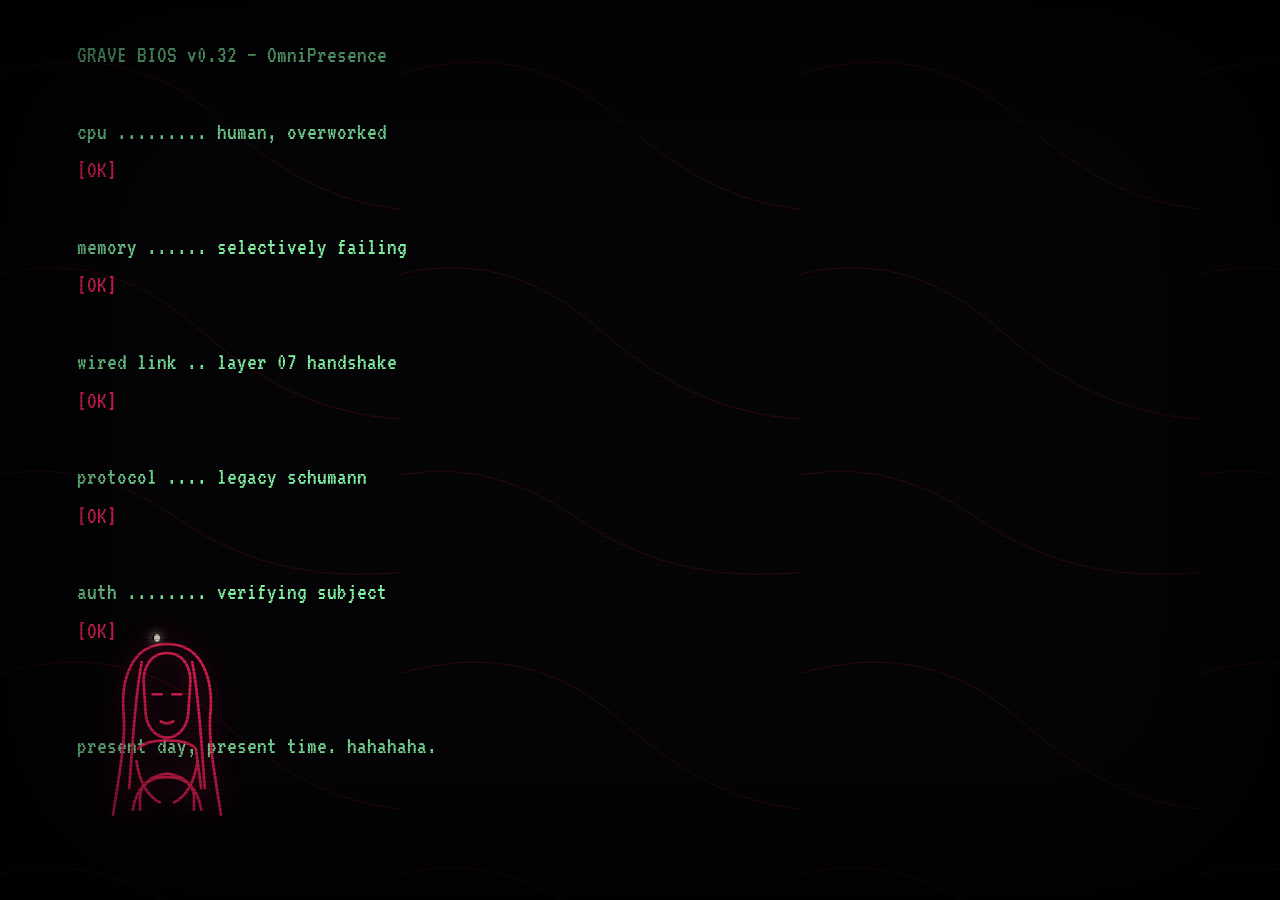
==== commit e7955962: "Update index.html" ====
--- a/index.html
+++ b/index.html
@@ -33,12 +33,12 @@
     overflow: hidden;
   }
 
-  /* ===================== CRT atmosphere ===================== */
+  /* CRT atmosphere */
   .tube { position: fixed; inset: 0; pointer-events: none; }
   .tube.lines { z-index: 200; background: repeating-linear-gradient(to bottom, transparent 0 3px, rgba(0,0,0,.22) 3px 4px); }
   .tube.curve { z-index: 202; box-shadow: inset 0 0 180px 60px rgba(0,0,0,.8); }
 
-  /* ===================== screens ===================== */
+  /* screens */
   .screen {
     position: fixed; inset: 0;
     display: none;
@@ -51,7 +51,7 @@
   .screen.fade-in { animation: fadein 1.2s both; }
   @keyframes fadein { from { opacity: 0; } to { opacity: 1; } }
 
-  /* ---- boot ---- */
+  /* boot */
   #boot {
     align-items: flex-start; justify-content: flex-start;
     font-family: 'VT323', monospace;
@@ -63,7 +63,7 @@
   #boot .err { color: var(--hot); }
   #boot.error-stage { color: var(--hot); }
 
-  /* ---- glitch break ---- */
+  /* glitch break */
   body.breaking { animation: shake .5s steps(8) infinite; }
   @keyframes shake {
     0% { transform: translate(0,0); } 25% { transform: translate(-6px,3px); }
@@ -75,10 +75,7 @@
     background: rgba(255,36,96,.12);
     mix-blend-mode: screen; pointer-events: none; z-index: 210;
   }
-  #glitchFlash {
-    position: fixed; inset: 0; z-index: 220; pointer-events: none;
-    background: var(--hot); opacity: 0;
-  }
+  #glitchFlash { position: fixed; inset: 0; z-index: 220; pointer-events: none; background: var(--hot); opacity: 0; }
   #glitchFlash.on { animation: flash .12s steps(2) infinite; }
   @keyframes flash { 0% { opacity: .07; } 50% { opacity: .18; } 100% { opacity: .05; } }
   #static {
@@ -88,7 +85,7 @@
   #static.on { opacity: .12; animation: staticjump .1s steps(3) infinite; }
   @keyframes staticjump { 0%{transform:translate(0,0)} 33%{transform:translate(-15px,8px)} 66%{transform:translate(12px,-10px)} 100%{transform:translate(0,0)} }
 
-  /* ---- title splash ---- */
+  /* title */
   #title { text-align: center; }
   #title .big {
     font-family: 'VT323', monospace;
@@ -99,10 +96,7 @@
     animation: titleflicker 3.5s infinite;
   }
   #title .big .dot { color: var(--bone); text-shadow: none; }
-  @keyframes titleflicker {
-    0%, 90%, 94%, 100% { opacity: 1; }
-    91% { opacity: .4; } 93% { opacity: .75; }
-  }
+  @keyframes titleflicker { 0%, 90%, 94%, 100% { opacity: 1; } 91% { opacity: .4; } 93% { opacity: .75; } }
   #title .connect {
     margin-top: 1.6rem;
     font-family: 'VT323', monospace;
@@ -121,7 +115,7 @@
   }
   @keyframes pulse { 0%,100% { opacity: .35; } 50% { opacity: 1; } }
 
-  /* ---- menu ---- */
+  /* menu */
   #menu { text-align: center; }
   #menu .head {
     font-family: 'VT323', monospace;
@@ -151,7 +145,7 @@
   .opt.footer-line:hover::before { content: ""; }
   .opt.footer-line a { color: var(--flesh); text-decoration: none; border-bottom: 1px solid var(--blood); }
 
-  /* ---- sub screens ---- */
+  /* sub screens */
   .sub { align-items: stretch; justify-content: flex-start; padding: clamp(1.5rem, 5vw, 4rem); overflow-y: auto; }
   .sub-bar {
     display: flex; align-items: baseline; gap: 1.2rem;
@@ -171,8 +165,8 @@
   }
   .back:hover { color: var(--hot); border-color: var(--hot); }
 
-  /* tools list with categories */
-  #tools .list { display: flex; flex-direction: column; }
+  /* tools list */
+  #tools .list { display: flex; flex-direction: column; max-width: 900px; width: 100%; margin: 0 auto; }
   .cat {
     font-family: 'VT323', monospace;
     font-size: 1.3rem; letter-spacing: .2em;
@@ -186,7 +180,7 @@
     display: grid; grid-template-columns: auto 1fr auto; gap: 1rem;
     align-items: baseline;
     padding: .65rem .5rem;
-    border-bottom: 1px solid var(--row);
+    border: none; border-bottom: 1px solid var(--row);
     color: var(--ash);
     background: none;
     font-family: 'IBM Plex Mono', monospace; font-size: .88rem;
@@ -200,32 +194,68 @@
   .toolrow .arrow { color: var(--bruise); }
   .toolrow:hover .arrow { color: var(--hot); }
 
-  /* tool detail */
+  /* ===== legacy tool UI (rendered by tools.js), styled lain ===== */
   .detail-card {
     border: 1px solid var(--line);
     background: var(--pit);
     padding: 2rem;
-    max-width: 640px; width: 100%; margin: 0 auto;
-  }
-  .detail-card h3 {
-    font-family: 'VT323', monospace;
-    font-size: 2.2rem; color: var(--hot);
-    text-shadow: 0 0 18px rgba(255,36,96,.4); margin-bottom: .4rem;
-  }
-  .detail-card .meta { color: var(--blood); font-size: .72rem; letter-spacing: .2em; margin-bottom: 1.4rem; }
-  .detail-card .desc { color: var(--ash); line-height: 2; font-size: .9rem; margin-bottom: 1.6rem; }
-  .detail-card .actions { display: flex; gap: .8rem; flex-wrap: wrap; }
-  .btn {
-    display: inline-block; text-decoration: none;
-    font-size: .8rem; letter-spacing: .15em;
-    color: var(--rot); border: 1px solid var(--rot);
-    padding: .5rem 1.2rem; background: none; cursor: pointer;
-    font-family: 'IBM Plex Mono', monospace;
+    max-width: 900px; width: 100%; margin: 0 auto;
+  }
+  #legacyStage { font-size: .9rem; }
+  #legacyStage .hint { color: var(--ash); font-size: .8rem; margin-bottom: 1rem; }
+  #legacyStage .row { display: flex; gap: .5rem; margin-bottom: .8rem; align-items: center; flex-wrap: wrap; }
+  #legacyStage .input {
+    flex: 1; min-width: 140px;
+    background: var(--black); border: 1px solid var(--line);
+    color: var(--bone); font-family: 'IBM Plex Mono', monospace;
+    font-size: .88rem; padding: .5rem .7rem; outline: none;
+  }
+  #legacyStage .input:focus { border-color: var(--hot); }
+  #legacyStage .btn {
+    background: var(--blood); color: var(--bone);
+    border: 1px solid var(--hot); font-family: 'IBM Plex Mono', monospace;
+    font-size: .85rem; padding: .5rem 1rem; cursor: pointer;
     transition: all .15s;
   }
-  .btn:hover { background: var(--rot); color: var(--black); box-shadow: 0 0 24px rgba(131,240,164,.4); }
-  .btn.dim { color: var(--ash); border-color: var(--line); }
-  .btn.dim:hover { background: var(--line); color: var(--bone); box-shadow: none; }
+  #legacyStage .btn:hover { background: var(--hot); color: var(--black); }
+  #legacyStage .btn-ghost { background: transparent; color: var(--hot); }
+  #legacyStage .btn:disabled { opacity: .35; cursor: default; }
+  #legacyStage .out, #legacyStage .pane {
+    background: var(--black); border: 1px solid var(--line);
+    padding: .8rem 1rem; font-size: .82rem; color: var(--bone);
+    white-space: pre-wrap; word-break: break-word;
+    margin-top: .6rem; line-height: 1.6;
+  }
+  #legacyStage .label {
+    display: block; font-family: 'VT323', monospace;
+    font-size: 1rem; letter-spacing: .15em; text-transform: uppercase;
+    color: var(--flesh); margin: 1rem 0 .3rem;
+  }
+  #legacyStage .status { color: var(--ash); font-size: .8rem; }
+  #legacyStage .status.ok { color: var(--rot); }
+  #legacyStage .status.bad { color: var(--hot); }
+  #legacyStage .grid {
+    display: grid; grid-template-columns: repeat(auto-fill, minmax(150px, 1fr));
+    gap: .4rem; margin-top: .8rem;
+  }
+  #legacyStage .cell {
+    display: flex; align-items: center; justify-content: space-between;
+    padding: .4rem .6rem; background: var(--black);
+    border: 1px solid var(--line); font-size: .75rem;
+    color: var(--ash); text-decoration: none;
+  }
+  #legacyStage .cell .name { color: var(--bone); }
+  #legacyStage .cell .dot { width: 8px; height: 8px; border-radius: 50%; background: var(--line); flex-shrink: 0; }
+  #legacyStage .cell.hit .dot { background: var(--hot); box-shadow: 0 0 6px var(--hot); }
+  #legacyStage .cell.miss .dot { background: var(--rot); box-shadow: 0 0 6px var(--rot); }
+  #legacyStage .cell.unk .dot { background: #ffd166; }
+  #legacyStage .kv { font-size: .85rem; line-height: 1.9; }
+  #legacyStage .kv .k { color: var(--hot); margin-right: .5rem; }
+  #legacyStage .kv .v { color: var(--bone); }
+  #legacyStage .m { color: var(--ash); }
+  #legacyStage textarea.input { width: 100%; min-height: 90px; resize: vertical; }
+  #legacyStage canvas.preview { max-width: 100%; display: block; border: 1px solid var(--line); margin-top: .8rem; }
+  #legacySidebar { display: none; }
 
   /* about / info */
   .info-card {
@@ -255,10 +285,37 @@
     *, *::before, *::after { animation: none !important; transition: none !important; }
   }
 </style>
-<!-- lain overlay: sitting figure, wires, watermark -->
 <link rel="stylesheet" href="style.css">
 </head>
 <body>
+
+<!-- LAIN — sitting in the wired, always here -->
+<div class="lain-sit" aria-hidden="true">
+  <svg viewBox="0 0 200 260" xmlns="http://www.w3.org/2000/svg">
+    <g fill="none" stroke="#ff2460" stroke-width="3" stroke-linecap="round">
+      <!-- hair -->
+      <path d="M100 40 C 60 40 48 80 52 120 C 54 150 46 190 40 230"/>
+      <path d="M100 40 C 140 40 152 80 148 120 C 146 150 154 190 160 230"/>
+      <path d="M72 60 C 64 100 62 150 58 200"/>
+      <path d="M128 60 C 136 100 138 150 142 200"/>
+      <!-- head -->
+      <path d="M74 82 C 74 60 86 50 100 50 C 114 50 126 60 126 82 L 124 112 C 124 132 113 144 100 144 C 87 144 76 132 76 112 Z"/>
+      <!-- eyes -->
+      <path d="M84 96 L 94 96"/>
+      <path d="M106 96 L 116 96"/>
+      <!-- mouth -->
+      <path d="M93 126 C 97 129 103 129 107 126"/>
+      <!-- body: sitting, knees up -->
+      <path d="M68 156 C 74 150 86 147 100 147 C 114 147 126 150 132 156 L 138 200"/>
+      <!-- legs hugged -->
+      <path d="M62 224 C 66 200 80 186 100 184 C 120 186 134 200 138 224"/>
+      <path d="M70 224 L 70 210 C 70 196 82 188 100 188 C 118 188 130 196 130 210 L 130 224"/>
+      <!-- arms wrapping knees -->
+      <path d="M66 170 C 70 196 80 210 92 216"/>
+      <path d="M134 170 C 130 196 120 210 108 216"/>
+    </g>
+  </svg>
+</div>
 
 <div class="tube lines" aria-hidden="true"></div>
 <div class="tube curve" aria-hidden="true"></div>
@@ -280,7 +337,6 @@
 
 <!-- MENU -->
 <div class="screen" id="menu">
-  <div class="lain-sit" aria-hidden="true"></div>
   <div class="head">grave<b>.</b>rest</div>
   <div class="opts">
     <button class="opt" data-go="tools">TOOLS</button>
@@ -297,19 +353,16 @@
   <div class="list" id="toolList"></div>
 </div>
 
-<!-- TOOL DETAIL -->
+<!-- TOOL DETAIL — your real tools.js UI mounts into #legacyStage -->
 <div class="screen sub" id="detail">
   <div class="sub-bar"><h2 id="detailTitle">TOOL</h2><a class="back" href="#" data-back-tools>← TOOLS</a></div>
   <div class="detail-card">
-    <h3 id="dName"></h3>
-    <div class="meta" id="dMeta"></div>
-    <div class="desc" id="dDesc"></div>
-    <div class="actions">
-      <a class="btn" id="dLink" href="#">RUN IT →</a>
-      <a class="btn dim" href="#" data-back-tools>← back to tools</a>
-    </div>
+    <div id="legacyStage"></div>
   </div>
 </div>
+
+<!-- hidden bridge targets required by tools.js -->
+<div id="legacySidebar" aria-hidden="true"></div>
 
 <!-- ABOUT -->
 <div class="screen sub" id="about">
@@ -330,6 +383,21 @@
     <p class="quote">"close the world, .txnT the nEXT"</p>
   </div>
 </div>
+
+<!-- ===== bridge shim: lets tools.js run inside the lain site unchanged ===== -->
+<script>
+window.GRAVE = {
+  $: s => document.querySelector(s),
+  $$: s => [...document.querySelectorAll(s)],
+  sidebar: document.getElementById("legacySidebar"),
+  stage: document.getElementById("legacyStage"),
+  setCrumb: () => {},
+  closeSidebarOnMobile: () => {}
+};
+</script>
+
+<!-- your tools.js, untouched -->
+<script src="tools.js"></script>
 
 <script>
 /* ============================================================
@@ -347,7 +415,7 @@
 }
 
 /* ============================================================
-   PHASE 1 — BOOT → ERROR → BREAK
+   BOOT → ERROR → BREAK
    ============================================================ */
 (function () {
   const boot = document.getElementById("boot");
@@ -361,7 +429,7 @@
     "protocol .... legacy schumann          " + ok,
     "auth ........ verifying subject        " + ok,
     "", "present day, present time. hahahaha.", "",
-    "loading grave.rest .............. " + ok,
+    "loading 34 tools ................ " + ok,
     "loading grave.rest .............. " + ok,
     "loading grave.rest .............. " + fail,
     "", "FATAL: connection refused by the wired.",
@@ -379,13 +447,11 @@
   })();
 })();
 
-/* screen break: shake, tears, static, flash — then title */
 function breakScreen() {
   const body = document.body;
   body.classList.add("breaking");
   document.getElementById("glitchFlash").classList.add("on");
   document.getElementById("static").classList.add("on");
-
   ["tear1", "tear2", "tear3"].forEach((id, idx) => {
     const t = document.getElementById(id);
     const animate = () => {
@@ -396,7 +462,6 @@
     };
     setTimeout(animate, idx * 90);
   });
-
   setTimeout(() => {
     body.classList.remove("breaking");
     document.getElementById("glitchFlash").classList.remove("on");
@@ -405,9 +470,7 @@
   }, 1600);
 }
 
-/* ============================================================
-   PHASE 2 — TITLE → MENU
-   ============================================================ */
+/* TITLE → MENU */
 (function () {
   const armed = () => document.getElementById("title").classList.contains("on");
   const go = () => { if (armed()) show("menu"); };
@@ -417,9 +480,7 @@
   });
 })();
 
-/* ============================================================
-   NAVIGATION
-   ============================================================ */
+/* NAV */
 document.querySelectorAll(".opt[data-go]").forEach(b =>
   b.addEventListener("click", () => {
     const target = b.dataset.go;
@@ -437,92 +498,73 @@
 });
 
 /* ============================================================
-   TOOLS — EDIT HERE ONLY
-   Each category: [ NAME, [[tool, description, link], ...] ]
-   link: "#" = on-site tool, or a full URL
+   TOOL MENU — mirrors tools.js registry exactly.
+   [short name shown in lain menu, real label inside tools.js, category]
    ============================================================ */
-const CATEGORIES = [
-  ["DISCORD", [
-    ["snow",       "decodes discord snowflakes into timestamps and worker ids.", "#"],
-    ["invite",     "resolves invite codes to server, channel and age.",          "#"],
-    ["webhook",    "inspect and test webhooks without leaving the page.",        "#"],
-    ["timestamp",  "discord timestamp syntax builder.",                          "#"],
-  ]],
-  ["IDENTITY", [
-    ["username",   "checks a handle across every platform i could think of.",    "#"],
-    ["github",     "pulls apart a github profile: repos, languages, stars.",     "#"],
-    ["reddit",     "karma, age and account details for a reddit user.",          "#"],
-    ["steam",      "vanity name to steamid64 with profile details.",             "#"],
-    ["minecraft",  "minecraft name to uuid, skin and head render.",              "#"],
-    ["roblox",     "roblox user lookup with id and avatar.",                     "#"],
-    ["gravatar",   "email to gravatar profile dump.",                            "#"],
-  ]],
-  ["NETWORK", [
-    ["ip",         "geolocation, isp and asn for any ip or domain.",             "#"],
-    ["dns",        "every dns record type worth looking at.",                    "#"],
-    ["whois",      "registration data via rdap.",                                "#"],
-    ["ssl",        "certificate transparency history for a domain.",             "#"],
-    ["subdomain",  "subdomain enumeration from ct logs.",                        "#"],
-    ["linkcheck",  "paste a list of urls, find out what's still alive.",         "#"],
-  ]],
-  ["TEXT", [
-    ["encode",     "base64, hex, url, binary — every encoding at once.",         "#"],
-    ["cipher",     "caesar, atbash, vigenère, rot13.",                           "#"],
-    ["leet",       "leetspeak converter, basic and advanced.",                   "#"],
-    ["zerowidth",  "invisible characters — generate, encode, detect.",           "#"],
-    ["counter",    "chars, words, bytes, emoji — everything about text.",        "#"],
-  ]],
-  ["UTILITY", [
-    ["hash",       "md5, sha-1, sha-256, sha-512, computed locally.",            "#"],
-    ["password",   "password generator, crypto-random, fully offline.",          "#"],
-    ["uuid",       "uuid v4 and ulid factory.",                                  "#"],
-    ["unix",       "unix time ⇄ human time.",                                    "#"],
-    ["lorem",      "lorem ipsum generator.",                                     "#"],
-    ["color",      "hex / rgb / hsl converter with live swatch.",                "#"],
-    ["qr",         "qr code generator, no library, no upload.",                  "#"],
-  ]],
-  ["MEDIA", [
-    ["ascii",      "image to ascii art converter.",                              "#"],
-    ["b64img",     "image ⇄ base64 data url.",                                   "#"],
-    ["palette",    "extracts the dominant colors from any image.",               "#"],
-    ["filters",    "live image filters with png export.",                        "#"],
-  ]],
-  ["WEIRDCORE", [
-    ["glitchtext", "zalgo, flipped, small caps, aesthetic text.",                "#"],
-    ["vhs",        "makes any picture look taped off a dead channel.",           "#"],
-    ["cursed",     "adds eyes to your images. they watch.",                      "#"],
-  ]],
+const TOOLS = [
+  ["username",   "username matrix",      "identity"],
+  ["email",      "email intel",          "identity"],
+  ["phone",      "phone intel",          "identity"],
+  ["github",     "github deep dive",     "identity"],
+  ["reddit",     "reddit dossier",       "identity"],
+  ["gravatar",   "gravatar profile",     "identity"],
+  ["steam",      "steam resolver",       "identity"],
+  ["roblox",     "roblox lookup",        "identity"],
+  ["minecraft",  "minecraft uuid",       "identity"],
+  ["fusion",     "ip / domain fusion",   "network"],
+  ["dns",        "dns lookup",           "network"],
+  ["whois",      "whois (rdap)",         "network"],
+  ["ssl",        "ssl cert history",     "network"],
+  ["subdomain",  "subdomain enum",       "network"],
+  ["encode",     "encode / decode",      "text"],
+  ["cipher",     "cipher box",           "text"],
+  ["leet",       "leetspeak",            "text"],
+  ["zero-width", "invisible text",       "text"],
+  ["counter",    "char counter",         "text"],
+  ["hash",       "hash generator",       "utility"],
+  ["qr",         "qr generator",         "utility"],
+  ["password",   "password generator",   "utility"],
+  ["uuid",       "uuid / ulid",          "utility"],
+  ["timestamp",  "unix timestamp",       "utility"],
+  ["lorem",      "lorem ipsum",          "utility"],
+  ["color",      "color converter",      "utility"],
+  ["img-ascii",  "image → ascii",        "media"],
+  ["img-b64",    "image → base64",       "media"],
+  ["img-palette","palette from image",   "media"],
+  ["img-filter", "image filters",        "media"],
+  ["glitchtext", "glitch text",          "weirdcore"],
+  ["vhs",        "dead channel maker",   "weirdcore"],
+  ["cursed",     "cursed filter",        "weirdcore"],
+  ["linkcheck",  "dead link checker",    "weirdcore"],
 ];
 
-/* render categories */
+const CAT_ORDER = ["identity", "network", "text", "utility", "media", "weirdcore"];
+const CAT_LABEL = { identity: "IDENTITY", network: "NETWORK", text: "TEXT", utility: "UTILITY", media: "MEDIA", weirdcore: "WEIRDCORE" };
+
 const toolList = document.getElementById("toolList");
 let n = 0;
-toolList.innerHTML = CATEGORIES.map(([cat, tools]) =>
-  '<div class="cat">' + cat + '<small>' + tools.length + ' tools</small></div>' +
-  tools.map(function (t) {
-    var nm = t[0];
-    return '<button class="toolrow" data-cat="' + cat + '" data-nm="' + nm + '">' +
-      '<span class="idx">' + String(++n).padStart(2, "0") + '</span>' +
-      '<span class="nm">' + nm + '</span>' +
-      '<span class="arrow">→</span>' +
-      '</button>';
-  }).join("")
-).join("");
-
-/* tool detail view */
+toolList.innerHTML = CAT_ORDER.map(cat => {
+  const tools = TOOLS.filter(t => t[2] === cat);
+  if (!tools.length) return "";
+  return '<div class="cat">' + CAT_LABEL[cat] + '<small>' + tools.length + ' tools</small></div>' +
+    tools.map(([short, label]) =>
+      '<button class="toolrow" data-label="' + label + '" data-short="' + short + '">' +
+        '<span class="idx">' + String(++n).padStart(2, "0") + '</span>' +
+        '<span class="nm">' + short + '</span>' +
+        '<span class="arrow">→</span>' +
+      '</button>').join("");
+}).join("");
+
+/* clicking a lain row mounts the REAL tool from tools.js into #legacyStage */
 toolList.addEventListener("click", e => {
   const row = e.target.closest(".toolrow");
   if (!row) return;
-  const cat = row.dataset.cat, nm = row.dataset.nm;
-  const group = CATEGORIES.find(c => c[0] === cat);
-  const tool = group[1].find(t => t[0] === nm);
-  const link = tool[2];
-  document.getElementById("detailTitle").textContent = nm.toUpperCase();
-  document.getElementById("dName").textContent = nm;
-  document.getElementById("dMeta").textContent =
-    cat + " · layer 07 · client-side · " + (link === "#" ? "no data leaves this page" : "external link");
-  document.getElementById("dDesc").textContent = tool[1];
-  document.getElementById("dLink").href = link;
+  const label = row.dataset.label;
+  const link = [...document.querySelectorAll("#legacySidebar .tool-link")]
+    .find(a => a.textContent.trim() === label);
+  if (!link) return;
+  link.click();          // tools.js renders the tool into the stage
+  document.getElementById("detailTitle").textContent = row.dataset.short.toUpperCase();
   show("detail");
 });
 </script>
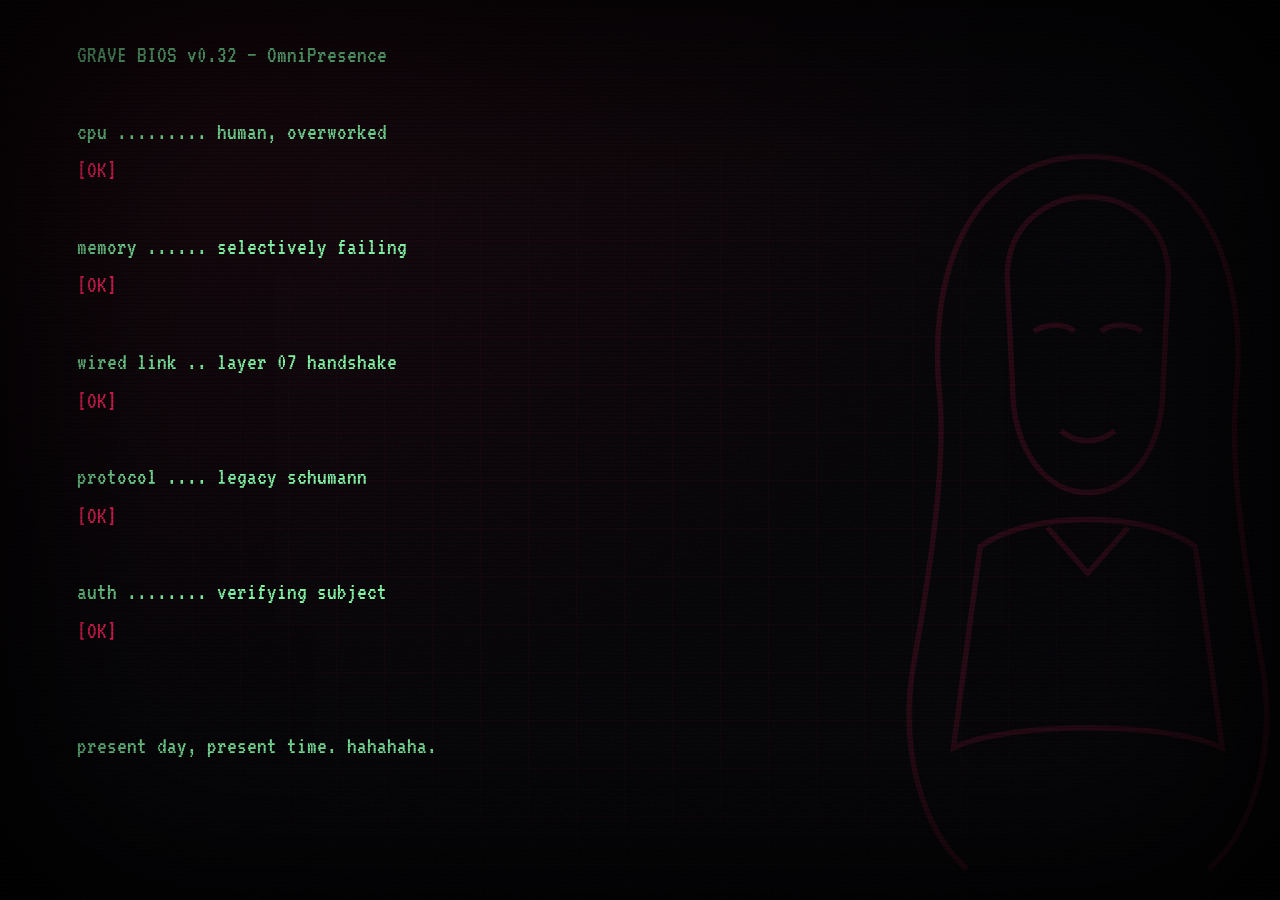
==== commit 4fd6d38e: "Update index.html" ====
--- a/index.html
+++ b/index.html
@@ -33,12 +33,42 @@
     overflow: hidden;
   }
 
-  /* CRT atmosphere */
+  /* ===================== lain background ===================== */
+  .bg { position: fixed; inset: 0; pointer-events: none; z-index: 0; overflow: hidden; }
+  .bg .grid-floor {
+    position: absolute; inset: 0;
+    background:
+      linear-gradient(rgba(163,19,49,.05) 1px, transparent 1px),
+      linear-gradient(90deg, rgba(163,19,49,.05) 1px, transparent 1px);
+    background-size: 48px 48px;
+    mask-image: radial-gradient(ellipse at 50% 60%, black 30%, transparent 75%);
+    -webkit-mask-image: radial-gradient(ellipse at 50% 60%, black 30%, transparent 75%);
+  }
+  .bg .lain {
+    position: absolute;
+    right: -6vw; bottom: -4vh;
+    width: clamp(280px, 42vw, 640px);
+    opacity: .13;
+    filter: drop-shadow(0 0 40px rgba(255,36,96,.25));
+  }
+  .bg .lain path { stroke: var(--hot); fill: none; stroke-width: 2; }
+  .bg .vignette-red {
+    position: absolute; inset: 0;
+    background: radial-gradient(ellipse at 20% 10%, rgba(163,19,49,.10), transparent 55%);
+  }
+  .bg .noise {
+    position: absolute; inset: 0; opacity: .04;
+    background-image: url("data:image/svg+xml,%3Csvg xmlns='http://www.w3.org/2000/svg' width='140' height='140'%3E%3Cfilter id='n'%3E%3CfeTurbulence type='fractalNoise' baseFrequency='0.85' numOctaves='2'/%3E%3C/filter%3E%3Crect width='140' height='140' filter='url(%23n)'/%3E%3C/svg%3E");
+    animation: drift .5s steps(4) infinite;
+  }
+  @keyframes drift { 0%{transform:translate(0,0)} 25%{transform:translate(-8px,4px)} 50%{transform:translate(6px,-6px)} 75%{transform:translate(-4px,-2px)} 100%{transform:translate(0,0)} }
+
+  /* ===================== CRT atmosphere ===================== */
   .tube { position: fixed; inset: 0; pointer-events: none; }
   .tube.lines { z-index: 200; background: repeating-linear-gradient(to bottom, transparent 0 3px, rgba(0,0,0,.22) 3px 4px); }
   .tube.curve { z-index: 202; box-shadow: inset 0 0 180px 60px rgba(0,0,0,.8); }
 
-  /* screens */
+  /* ===================== screens ===================== */
   .screen {
     position: fixed; inset: 0;
     display: none;
@@ -51,7 +81,7 @@
   .screen.fade-in { animation: fadein 1.2s both; }
   @keyframes fadein { from { opacity: 0; } to { opacity: 1; } }
 
-  /* boot */
+  /* ---- boot ---- */
   #boot {
     align-items: flex-start; justify-content: flex-start;
     font-family: 'VT323', monospace;
@@ -63,7 +93,7 @@
   #boot .err { color: var(--hot); }
   #boot.error-stage { color: var(--hot); }
 
-  /* glitch break */
+  /* ---- glitch break ---- */
   body.breaking { animation: shake .5s steps(8) infinite; }
   @keyframes shake {
     0% { transform: translate(0,0); } 25% { transform: translate(-6px,3px); }
@@ -75,7 +105,10 @@
     background: rgba(255,36,96,.12);
     mix-blend-mode: screen; pointer-events: none; z-index: 210;
   }
-  #glitchFlash { position: fixed; inset: 0; z-index: 220; pointer-events: none; background: var(--hot); opacity: 0; }
+  #glitchFlash {
+    position: fixed; inset: 0; z-index: 220; pointer-events: none;
+    background: var(--hot); opacity: 0;
+  }
   #glitchFlash.on { animation: flash .12s steps(2) infinite; }
   @keyframes flash { 0% { opacity: .07; } 50% { opacity: .18; } 100% { opacity: .05; } }
   #static {
@@ -85,7 +118,7 @@
   #static.on { opacity: .12; animation: staticjump .1s steps(3) infinite; }
   @keyframes staticjump { 0%{transform:translate(0,0)} 33%{transform:translate(-15px,8px)} 66%{transform:translate(12px,-10px)} 100%{transform:translate(0,0)} }
 
-  /* title */
+  /* ---- title splash ---- */
   #title { text-align: center; }
   #title .big {
     font-family: 'VT323', monospace;
@@ -96,7 +129,10 @@
     animation: titleflicker 3.5s infinite;
   }
   #title .big .dot { color: var(--bone); text-shadow: none; }
-  @keyframes titleflicker { 0%, 90%, 94%, 100% { opacity: 1; } 91% { opacity: .4; } 93% { opacity: .75; } }
+  @keyframes titleflicker {
+    0%, 90%, 94%, 100% { opacity: 1; }
+    91% { opacity: .4; } 93% { opacity: .75; }
+  }
   #title .connect {
     margin-top: 1.6rem;
     font-family: 'VT323', monospace;
@@ -115,22 +151,22 @@
   }
   @keyframes pulse { 0%,100% { opacity: .35; } 50% { opacity: 1; } }
 
-  /* menu */
+  /* ---- menu ---- */
   #menu { text-align: center; }
   #menu .head {
     font-family: 'VT323', monospace;
     font-size: clamp(1.6rem, 4vw, 2.6rem);
-    color: var(--bone); letter-spacing: .1em; margin-bottom: 3rem;
+    color: var(--bone); letter-spacing: .1em; margin-bottom: 2.4rem;
   }
   #menu .head b { color: var(--hot); font-weight: 400; text-shadow: 0 0 22px rgba(255,36,96,.55); }
-  .opts { display: flex; flex-direction: column; gap: 1.6rem; }
+  .opts { display: flex; flex-direction: column; gap: 1.3rem; }
   .opt {
     font-family: 'VT323', monospace;
     font-size: clamp(1.5rem, 4.5vw, 2.4rem);
     letter-spacing: .25em;
     color: var(--ash);
     background: none; border: none; cursor: pointer;
-    padding: .2rem 1rem;
+    padding: .3rem 1rem;
     transition: color .15s, text-shadow .15s, letter-spacing .2s;
   }
   .opt:hover, .opt:focus-visible {
@@ -145,8 +181,8 @@
   .opt.footer-line:hover::before { content: ""; }
   .opt.footer-line a { color: var(--flesh); text-decoration: none; border-bottom: 1px solid var(--blood); }
 
-  /* sub screens */
-  .sub { align-items: stretch; justify-content: flex-start; padding: clamp(1.5rem, 5vw, 4rem); overflow-y: auto; }
+  /* ---- sub screens ---- */
+  .sub { align-items: stretch; justify-content: flex-start; padding: clamp(1.5rem, 5vw, 4rem); overflow-y: auto; max-width: 1100px; margin: 0 auto; }
   .sub-bar {
     display: flex; align-items: baseline; gap: 1.2rem;
     border-bottom: 1px solid var(--line); padding-bottom: 1rem; margin-bottom: 1.6rem;
@@ -160,13 +196,13 @@
     margin-left: auto;
     font-size: .78rem; letter-spacing: .2em;
     color: var(--ash); text-decoration: none;
-    border: 1px solid var(--line); padding: .4rem .9rem;
+    border: 1px solid var(--line); padding: .35rem .8rem;
     transition: all .15s;
   }
   .back:hover { color: var(--hot); border-color: var(--hot); }
 
-  /* tools list */
-  #tools .list { display: flex; flex-direction: column; max-width: 900px; width: 100%; margin: 0 auto; }
+  /* tools list with categories */
+  #tools .list { display: flex; flex-direction: column; }
   .cat {
     font-family: 'VT323', monospace;
     font-size: 1.3rem; letter-spacing: .2em;
@@ -177,89 +213,55 @@
   .cat::before { content: "▚ "; color: var(--blood); }
   .cat small { color: var(--bruise); font-size: .8rem; letter-spacing: .15em; margin-left: .8rem; }
   .toolrow {
-    display: grid; grid-template-columns: auto 1fr auto; gap: 1rem;
+    display: grid; grid-template-columns: 3rem 1fr auto; gap: 1rem;
     align-items: baseline;
-    padding: .65rem .5rem;
-    border: none; border-bottom: 1px solid var(--row);
+    padding: .7rem .8rem;
+    border-bottom: 1px solid var(--row);
     color: var(--ash);
     background: none;
     font-family: 'IBM Plex Mono', monospace; font-size: .88rem;
     cursor: pointer; text-align: left; width: 100%;
     transition: all .13s;
   }
-  .toolrow:hover, .toolrow:focus-visible { background: var(--row); color: var(--bone); padding-left: 1rem; outline: none; }
+  .toolrow:hover, .toolrow:focus-visible { background: var(--row); color: var(--bone); padding-left: 1.2rem; outline: none; }
   .toolrow .nm { color: var(--bone); }
   .toolrow:hover .nm { color: var(--hot); }
   .toolrow .idx { color: var(--blood); font-size: .72rem; }
   .toolrow .arrow { color: var(--bruise); }
   .toolrow:hover .arrow { color: var(--hot); }
 
-  /* ===== legacy tool UI (rendered by tools.js), styled lain ===== */
+  /* tool detail */
   .detail-card {
     border: 1px solid var(--line);
+    border-top: 2px solid var(--blood);
     background: var(--pit);
     padding: 2rem;
-    max-width: 900px; width: 100%; margin: 0 auto;
-  }
-  #legacyStage { font-size: .9rem; }
-  #legacyStage .hint { color: var(--ash); font-size: .8rem; margin-bottom: 1rem; }
-  #legacyStage .row { display: flex; gap: .5rem; margin-bottom: .8rem; align-items: center; flex-wrap: wrap; }
-  #legacyStage .input {
-    flex: 1; min-width: 140px;
-    background: var(--black); border: 1px solid var(--line);
-    color: var(--bone); font-family: 'IBM Plex Mono', monospace;
-    font-size: .88rem; padding: .5rem .7rem; outline: none;
-  }
-  #legacyStage .input:focus { border-color: var(--hot); }
-  #legacyStage .btn {
-    background: var(--blood); color: var(--bone);
-    border: 1px solid var(--hot); font-family: 'IBM Plex Mono', monospace;
-    font-size: .85rem; padding: .5rem 1rem; cursor: pointer;
+    max-width: 640px; width: 100%; margin: 0 auto;
+  }
+  .detail-card h3 {
+    font-family: 'VT323', monospace;
+    font-size: 2.2rem; color: var(--hot);
+    text-shadow: 0 0 18px rgba(255,36,96,.4); margin-bottom: .4rem;
+  }
+  .detail-card .meta { color: var(--blood); font-size: .72rem; letter-spacing: .2em; margin-bottom: 1.4rem; }
+  .detail-card .desc { color: var(--ash); line-height: 2; font-size: .9rem; margin-bottom: 1.6rem; }
+  .detail-card .actions { display: flex; gap: .8rem; flex-wrap: wrap; }
+  .btn {
+    display: inline-block; text-decoration: none;
+    font-size: .8rem; letter-spacing: .15em;
+    color: var(--rot); border: 1px solid var(--rot);
+    padding: .5rem 1.2rem; background: none; cursor: pointer;
+    font-family: 'IBM Plex Mono', monospace;
     transition: all .15s;
   }
-  #legacyStage .btn:hover { background: var(--hot); color: var(--black); }
-  #legacyStage .btn-ghost { background: transparent; color: var(--hot); }
-  #legacyStage .btn:disabled { opacity: .35; cursor: default; }
-  #legacyStage .out, #legacyStage .pane {
-    background: var(--black); border: 1px solid var(--line);
-    padding: .8rem 1rem; font-size: .82rem; color: var(--bone);
-    white-space: pre-wrap; word-break: break-word;
-    margin-top: .6rem; line-height: 1.6;
-  }
-  #legacyStage .label {
-    display: block; font-family: 'VT323', monospace;
-    font-size: 1rem; letter-spacing: .15em; text-transform: uppercase;
-    color: var(--flesh); margin: 1rem 0 .3rem;
-  }
-  #legacyStage .status { color: var(--ash); font-size: .8rem; }
-  #legacyStage .status.ok { color: var(--rot); }
-  #legacyStage .status.bad { color: var(--hot); }
-  #legacyStage .grid {
-    display: grid; grid-template-columns: repeat(auto-fill, minmax(150px, 1fr));
-    gap: .4rem; margin-top: .8rem;
-  }
-  #legacyStage .cell {
-    display: flex; align-items: center; justify-content: space-between;
-    padding: .4rem .6rem; background: var(--black);
-    border: 1px solid var(--line); font-size: .75rem;
-    color: var(--ash); text-decoration: none;
-  }
-  #legacyStage .cell .name { color: var(--bone); }
-  #legacyStage .cell .dot { width: 8px; height: 8px; border-radius: 50%; background: var(--line); flex-shrink: 0; }
-  #legacyStage .cell.hit .dot { background: var(--hot); box-shadow: 0 0 6px var(--hot); }
-  #legacyStage .cell.miss .dot { background: var(--rot); box-shadow: 0 0 6px var(--rot); }
-  #legacyStage .cell.unk .dot { background: #ffd166; }
-  #legacyStage .kv { font-size: .85rem; line-height: 1.9; }
-  #legacyStage .kv .k { color: var(--hot); margin-right: .5rem; }
-  #legacyStage .kv .v { color: var(--bone); }
-  #legacyStage .m { color: var(--ash); }
-  #legacyStage textarea.input { width: 100%; min-height: 90px; resize: vertical; }
-  #legacyStage canvas.preview { max-width: 100%; display: block; border: 1px solid var(--line); margin-top: .8rem; }
-  #legacySidebar { display: none; }
+  .btn:hover { background: var(--rot); color: var(--black); box-shadow: 0 0 24px rgba(131,240,164,.4); }
+  .btn.dim { color: var(--ash); border-color: var(--line); }
+  .btn.dim:hover { background: var(--line); color: var(--bone); box-shadow: none; }
 
   /* about / info */
   .info-card {
     border: 1px solid var(--line);
+    border-top: 2px solid var(--blood);
     background: var(--pit);
     padding: 2.4rem; max-width: 560px; width: 100%; margin: 0 auto;
     text-align: center;
@@ -275,7 +277,7 @@
     transition: all .15s;
   }
   .info-card .handle:hover { color: var(--hot); text-shadow: 0 0 30px rgba(255,36,96,.6); }
-  .info-card p { color: var(--ash); font-size: .85rem; line-height: 2; margin-top: 1.4rem; }
+  .info-card p { color: var(--ash); font-size: .85rem; line-height: 2; margin-top: 1.4rem; max-width: 42ch; margin-left: auto; margin-right: auto; }
   .info-card .quote {
     margin-top: 2rem; padding-top: 1.6rem; border-top: 1px dashed var(--line);
     font-family: 'VT323', monospace; color: var(--bruise); font-size: 1.1rem; letter-spacing: .1em;
@@ -285,36 +287,22 @@
     *, *::before, *::after { animation: none !important; transition: none !important; }
   }
 </style>
-<link rel="stylesheet" href="style.css">
 </head>
 <body>
 
-<!-- LAIN — sitting in the wired, always here -->
-<div class="lain-sit" aria-hidden="true">
-  <svg viewBox="0 0 200 260" xmlns="http://www.w3.org/2000/svg">
-    <g fill="none" stroke="#ff2460" stroke-width="3" stroke-linecap="round">
-      <!-- hair -->
-      <path d="M100 40 C 60 40 48 80 52 120 C 54 150 46 190 40 230"/>
-      <path d="M100 40 C 140 40 152 80 148 120 C 146 150 154 190 160 230"/>
-      <path d="M72 60 C 64 100 62 150 58 200"/>
-      <path d="M128 60 C 136 100 138 150 142 200"/>
-      <!-- head -->
-      <path d="M74 82 C 74 60 86 50 100 50 C 114 50 126 60 126 82 L 124 112 C 124 132 113 144 100 144 C 87 144 76 132 76 112 Z"/>
-      <!-- eyes -->
-      <path d="M84 96 L 94 96"/>
-      <path d="M106 96 L 116 96"/>
-      <!-- mouth -->
-      <path d="M93 126 C 97 129 103 129 107 126"/>
-      <!-- body: sitting, knees up -->
-      <path d="M68 156 C 74 150 86 147 100 147 C 114 147 126 150 132 156 L 138 200"/>
-      <!-- legs hugged -->
-      <path d="M62 224 C 66 200 80 186 100 184 C 120 186 134 200 138 224"/>
-      <path d="M70 224 L 70 210 C 70 196 82 188 100 188 C 118 188 130 196 130 210 L 130 224"/>
-      <!-- arms wrapping knees -->
-      <path d="M66 170 C 70 196 80 210 92 216"/>
-      <path d="M134 170 C 130 196 120 210 108 216"/>
-    </g>
+<div class="bg" aria-hidden="true">
+  <div class="grid-floor"></div>
+  <div class="vignette-red"></div>
+  <svg class="lain" viewBox="0 0 200 320" xmlns="http://www.w3.org/2000/svg">
+    <path d="M100 30 C 55 30 40 75 45 120 C 47 145 42 180 35 220 C 30 250 38 280 55 295"/>
+    <path d="M100 30 C 145 30 160 75 155 120 C 153 145 158 180 165 220 C 170 250 162 280 145 295"/>
+    <path d="M70 75 C 70 55 85 45 100 45 C 115 45 130 55 130 75 L 128 115 C 128 140 115 155 100 155 C 85 155 72 140 72 115 Z"/>
+    <path d="M80 95 C 84 92 92 92 95 95 M105 95 C 108 92 116 92 120 95"/>
+    <path d="M90 132 C 96 137 104 137 110 132"/>
+    <path d="M60 175 C 70 168 85 165 100 165 C 115 165 130 168 140 175 L 150 250 C 130 240 70 240 50 250 Z"/>
+    <path d="M85 168 L 100 185 L 115 168"/>
   </svg>
+  <div class="noise"></div>
 </div>
 
 <div class="tube lines" aria-hidden="true"></div>
@@ -343,7 +331,7 @@
     <button class="opt" data-go="about">ABOUT ME</button>
     <button class="opt" data-go="info">INFO</button>
     <button class="opt" data-go="game">GAME</button>
-    <div class="opt footer-line"><a href="https://discord.com/users/0_032" target="_blank" rel="noopener noreferrer">@0_032</a> · the wired is everywhere</div>
+    <div class="opt footer-line"><a href="https://discord.com/users/0_032" target="_blank" rel="noopener noreferrer">@0_032</a> on discord · <span style="color:var(--blood)">est. 2024</span></div>
   </div>
 </div>
 
@@ -353,16 +341,19 @@
   <div class="list" id="toolList"></div>
 </div>
 
-<!-- TOOL DETAIL — your real tools.js UI mounts into #legacyStage -->
+<!-- TOOL DETAIL -->
 <div class="screen sub" id="detail">
   <div class="sub-bar"><h2 id="detailTitle">TOOL</h2><a class="back" href="#" data-back-tools>← TOOLS</a></div>
   <div class="detail-card">
-    <div id="legacyStage"></div>
+    <h3 id="dName"></h3>
+    <div class="meta" id="dMeta"></div>
+    <div class="desc" id="dDesc"></div>
+    <div class="actions">
+      <a class="btn" id="dLink" href="#">RUN IT →</a>
+      <a class="btn dim" href="#" data-back-tools>← back to tools</a>
+    </div>
   </div>
 </div>
-
-<!-- hidden bridge targets required by tools.js -->
-<div id="legacySidebar" aria-hidden="true"></div>
 
 <!-- ABOUT -->
 <div class="screen sub" id="about">
@@ -383,21 +374,6 @@
     <p class="quote">"close the world, .txnT the nEXT"</p>
   </div>
 </div>
-
-<!-- ===== bridge shim: lets tools.js run inside the lain site unchanged ===== -->
-<script>
-window.GRAVE = {
-  $: s => document.querySelector(s),
-  $$: s => [...document.querySelectorAll(s)],
-  sidebar: document.getElementById("legacySidebar"),
-  stage: document.getElementById("legacyStage"),
-  setCrumb: () => {},
-  closeSidebarOnMobile: () => {}
-};
-</script>
-
-<!-- your tools.js, untouched -->
-<script src="tools.js"></script>
 
 <script>
 /* ============================================================
@@ -415,7 +391,7 @@
 }
 
 /* ============================================================
-   BOOT → ERROR → BREAK
+   PHASE 1 — BOOT → ERROR → BREAK
    ============================================================ */
 (function () {
   const boot = document.getElementById("boot");
@@ -429,7 +405,7 @@
     "protocol .... legacy schumann          " + ok,
     "auth ........ verifying subject        " + ok,
     "", "present day, present time. hahahaha.", "",
-    "loading 34 tools ................ " + ok,
+    "loading grave.rest .............. " + ok,
     "loading grave.rest .............. " + ok,
     "loading grave.rest .............. " + fail,
     "", "FATAL: connection refused by the wired.",
@@ -447,11 +423,13 @@
   })();
 })();
 
+/* screen break: shake, tears, static, flash — then title */
 function breakScreen() {
   const body = document.body;
   body.classList.add("breaking");
   document.getElementById("glitchFlash").classList.add("on");
   document.getElementById("static").classList.add("on");
+
   ["tear1", "tear2", "tear3"].forEach((id, idx) => {
     const t = document.getElementById(id);
     const animate = () => {
@@ -462,6 +440,7 @@
     };
     setTimeout(animate, idx * 90);
   });
+
   setTimeout(() => {
     body.classList.remove("breaking");
     document.getElementById("glitchFlash").classList.remove("on");
@@ -470,7 +449,9 @@
   }, 1600);
 }
 
-/* TITLE → MENU */
+/* ============================================================
+   PHASE 2 — TITLE → MENU
+   ============================================================ */
 (function () {
   const armed = () => document.getElementById("title").classList.contains("on");
   const go = () => { if (armed()) show("menu"); };
@@ -480,7 +461,7 @@
   });
 })();
 
-/* NAV */
+/* menu → subs */
 document.querySelectorAll(".opt[data-go]").forEach(b =>
   b.addEventListener("click", () => {
     const target = b.dataset.go;
@@ -498,73 +479,88 @@
 });
 
 /* ============================================================
-   TOOL MENU — mirrors tools.js registry exactly.
-   [short name shown in lain menu, real label inside tools.js, category]
+   TOOLS — EDIT HERE ONLY
+   Each category: [ NAME, [[tool, description, link], ...] ]
+   link: "#" = on-site tool, or a full URL
    ============================================================ */
-const TOOLS = [
-  ["username",   "username matrix",      "identity"],
-  ["email",      "email intel",          "identity"],
-  ["phone",      "phone intel",          "identity"],
-  ["github",     "github deep dive",     "identity"],
-  ["reddit",     "reddit dossier",       "identity"],
-  ["gravatar",   "gravatar profile",     "identity"],
-  ["steam",      "steam resolver",       "identity"],
-  ["roblox",     "roblox lookup",        "identity"],
-  ["minecraft",  "minecraft uuid",       "identity"],
-  ["fusion",     "ip / domain fusion",   "network"],
-  ["dns",        "dns lookup",           "network"],
-  ["whois",      "whois (rdap)",         "network"],
-  ["ssl",        "ssl cert history",     "network"],
-  ["subdomain",  "subdomain enum",       "network"],
-  ["encode",     "encode / decode",      "text"],
-  ["cipher",     "cipher box",           "text"],
-  ["leet",       "leetspeak",            "text"],
-  ["zero-width", "invisible text",       "text"],
-  ["counter",    "char counter",         "text"],
-  ["hash",       "hash generator",       "utility"],
-  ["qr",         "qr generator",         "utility"],
-  ["password",   "password generator",   "utility"],
-  ["uuid",       "uuid / ulid",          "utility"],
-  ["timestamp",  "unix timestamp",       "utility"],
-  ["lorem",      "lorem ipsum",          "utility"],
-  ["color",      "color converter",      "utility"],
-  ["img-ascii",  "image → ascii",        "media"],
-  ["img-b64",    "image → base64",       "media"],
-  ["img-palette","palette from image",   "media"],
-  ["img-filter", "image filters",        "media"],
-  ["glitchtext", "glitch text",          "weirdcore"],
-  ["vhs",        "dead channel maker",   "weirdcore"],
-  ["cursed",     "cursed filter",        "weirdcore"],
-  ["linkcheck",  "dead link checker",    "weirdcore"],
+const CATEGORIES = [
+  ["DISCORD", [
+    ["snow",       "decodes discord snowflakes into timestamps and worker ids.", "#"],
+    ["invite",     "resolves invite codes to server, channel and age.",          "#"],
+    ["webhook",    "inspect and test webhooks without leaving the page.",        "#"],
+    ["timestamp",  "discord timestamp syntax builder.",                          "#"],
+  ]],
+  ["IDENTITY", [
+    ["username",   "checks a handle across every platform i could think of.",    "#"],
+    ["github",     "pulls apart a github profile: repos, languages, stars.",     "#"],
+    ["reddit",     "karma, age and account details for a reddit user.",          "#"],
+    ["steam",      "vanity name to steamid64 with profile details.",             "#"],
+    ["minecraft",  "minecraft name to uuid, skin and head render.",              "#"],
+    ["roblox",     "roblox user lookup with id and avatar.",                     "#"],
+    ["gravatar",   "email to gravatar profile dump.",                            "#"],
+  ]],
+  ["NETWORK", [
+    ["ip",         "geolocation, isp and asn for any ip or domain.",             "#"],
+    ["dns",        "every dns record type worth looking at.",                    "#"],
+    ["whois",      "registration data via rdap.",                                "#"],
+    ["ssl",        "certificate transparency history for a domain.",             "#"],
+    ["subdomain",  "subdomain enumeration from ct logs.",                        "#"],
+    ["linkcheck",  "paste a list of urls, find out what's still alive.",         "#"],
+  ]],
+  ["TEXT", [
+    ["encode",     "base64, hex, url, binary — every encoding at once.",         "#"],
+    ["cipher",     "caesar, atbash, vigenère, rot13.",                           "#"],
+    ["leet",       "leetspeak converter, basic and advanced.",                   "#"],
+    ["zerowidth",  "invisible characters — generate, encode, detect.",           "#"],
+    ["counter",    "chars, words, bytes, emoji — everything about text.",        "#"],
+  ]],
+  ["UTILITY", [
+    ["hash",       "md5, sha-1, sha-256, sha-512, computed locally.",            "#"],
+    ["password",   "password generator, crypto-random, fully offline.",          "#"],
+    ["uuid",       "uuid v4 and ulid factory.",                                  "#"],
+    ["timestamp2", "unix time ⇄ human time.",                                    "#"],
+    ["lorem",      "lorem ipsum generator.",                                     "#"],
+    ["color",      "hex / rgb / hsl converter with live swatch.",                "#"],
+    ["qr",         "qr code generator, no library, no upload.",                  "#"],
+  ]],
+  ["MEDIA", [
+    ["ascii",      "image to ascii art converter.",                              "#"],
+    ["b64img",     "image ⇄ base64 data url.",                                   "#"],
+    ["palette",    "extracts the dominant colors from any image.",               "#"],
+    ["filters",    "live image filters with png export.",                        "#"],
+  ]],
+  ["WEIRDCORE", [
+    ["glitchtext", "zalgo, flipped, small caps, aesthetic text.",                "#"],
+    ["vhs",        "makes any picture look taped off a dead channel.",           "#"],
+    ["cursed",     "adds eyes to your images. they watch.",                      "#"],
+  ]],
 ];
 
-const CAT_ORDER = ["identity", "network", "text", "utility", "media", "weirdcore"];
-const CAT_LABEL = { identity: "IDENTITY", network: "NETWORK", text: "TEXT", utility: "UTILITY", media: "MEDIA", weirdcore: "WEIRDCORE" };
-
+/* render categories */
 const toolList = document.getElementById("toolList");
 let n = 0;
-toolList.innerHTML = CAT_ORDER.map(cat => {
-  const tools = TOOLS.filter(t => t[2] === cat);
-  if (!tools.length) return "";
-  return '<div class="cat">' + CAT_LABEL[cat] + '<small>' + tools.length + ' tools</small></div>' +
-    tools.map(([short, label]) =>
-      '<button class="toolrow" data-label="' + label + '" data-short="' + short + '">' +
-        '<span class="idx">' + String(++n).padStart(2, "0") + '</span>' +
-        '<span class="nm">' + short + '</span>' +
-        '<span class="arrow">→</span>' +
-      '</button>').join("");
-}).join("");
-
-/* clicking a lain row mounts the REAL tool from tools.js into #legacyStage */
+toolList.innerHTML = CATEGORIES.map(([cat, tools]) =>
+  '<div class="cat">' + cat + '<small>' + tools.length + ' tools</small></div>' +
+  tools.map(([nm, d, link]) =>
+    '<button class="toolrow" data-cat="' + cat + '" data-nm="' + nm + '" data-link="' + link + '">' +
+      '<span class="idx">' + String(++n).padStart(2, "0") + '</span>' +
+      '<span class="nm">' + nm + '</span>' +
+      '<span class="arrow">→</span>' +
+    '</button>'
+  ).join("")
+).join("");
+
 toolList.addEventListener("click", e => {
   const row = e.target.closest(".toolrow");
   if (!row) return;
-  const label = row.dataset.label;
-  const link = [...document.querySelectorAll("#legacySidebar .tool-link")]
-    .find(a => a.textContent.trim() === label);
-  if (!link) return;
-  link.click();          // tools.js renders the tool into the stage
-  document.getElementById("detailTitle").textContent = row.dataset.short.toUpperCase();
+  const cat = row.dataset.cat, nm = row.dataset.nm, link = row.dataset.link;
+  const tool = CATEGORIES.find(([c]) => c === cat)[1].find(([tn]) => tn === nm);
+  document.getElementById("detailTitle").textContent = nm.toUpperCase();
+  document.getElementById("dName").textContent = nm;
+  document.getElementById("dMeta").textContent =
+    cat + " · layer 07 · client-side · " + (link === "#" ? "no data leaves this page" : "external link");
+  document.getElementById("dDesc").textContent = tool[1];
+  document.getElementById("dLink").href = link;
   show("detail");
 });
 </script>
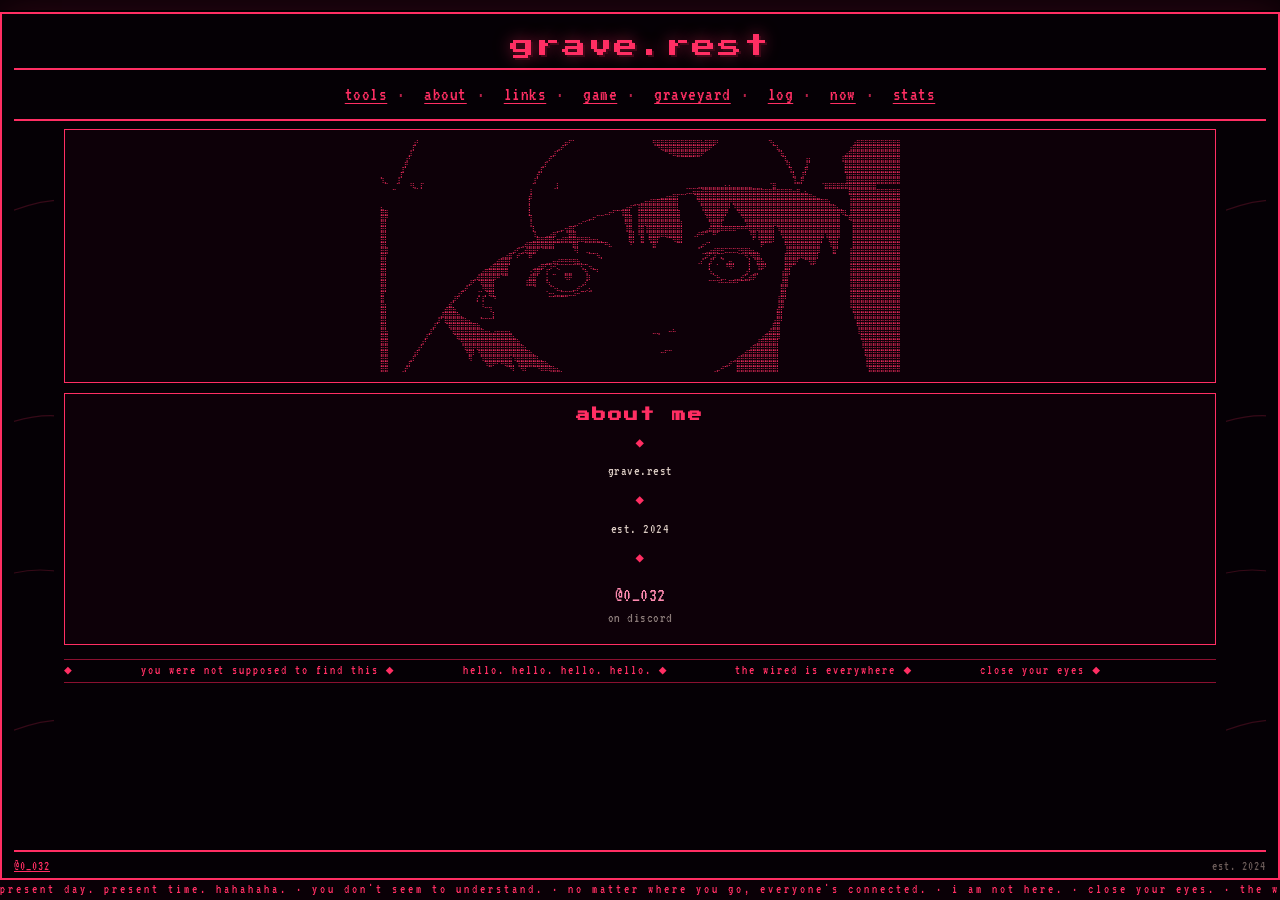
==== commit fb759c2b: "Add files via upload" ====
--- a/index.html
+++ b/index.html
@@ -4,565 +4,231 @@
 <meta charset="UTF-8">
 <meta name="viewport" content="width=device-width, initial-scale=1.0">
 <title>grave.rest</title>
-<meta name="description" content="grave.rest — tools from the wired. all client-side. nothing tracked.">
-<link rel="preconnect" href="https://fonts.googleapis.com">
-<link rel="preconnect" href="https://fonts.gstatic.com" crossorigin>
-<link href="https://fonts.googleapis.com/css2?family=VT323&family=IBM+Plex+Mono:wght@300;400&display=swap" rel="stylesheet">
-<style>
-  :root {
-    --black: #050407;
-    --pit: #0b0810;
-    --row: #120d1a;
-    --bruise: #241631;
-    --line: #2e1f3d;
-    --blood: #a31331;
-    --hot: #ff2460;
-    --flesh: #ff9ec2;
-    --rot: #83f0a4;
-    --ash: #7d6f85;
-    --bone: #cfc3d4;
-  }
-  * { margin: 0; padding: 0; box-sizing: border-box; }
-  ::selection { background: var(--hot); color: var(--black); }
-  body {
-    background: var(--black);
-    color: var(--bone);
-    font-family: 'IBM Plex Mono', monospace;
-    font-weight: 300;
-    height: 100vh; height: 100dvh;
-    overflow: hidden;
-  }
-
-  /* ===================== lain background ===================== */
-  .bg { position: fixed; inset: 0; pointer-events: none; z-index: 0; overflow: hidden; }
-  .bg .grid-floor {
-    position: absolute; inset: 0;
-    background:
-      linear-gradient(rgba(163,19,49,.05) 1px, transparent 1px),
-      linear-gradient(90deg, rgba(163,19,49,.05) 1px, transparent 1px);
-    background-size: 48px 48px;
-    mask-image: radial-gradient(ellipse at 50% 60%, black 30%, transparent 75%);
-    -webkit-mask-image: radial-gradient(ellipse at 50% 60%, black 30%, transparent 75%);
-  }
-  .bg .lain {
-    position: absolute;
-    right: -6vw; bottom: -4vh;
-    width: clamp(280px, 42vw, 640px);
-    opacity: .13;
-    filter: drop-shadow(0 0 40px rgba(255,36,96,.25));
-  }
-  .bg .lain path { stroke: var(--hot); fill: none; stroke-width: 2; }
-  .bg .vignette-red {
-    position: absolute; inset: 0;
-    background: radial-gradient(ellipse at 20% 10%, rgba(163,19,49,.10), transparent 55%);
-  }
-  .bg .noise {
-    position: absolute; inset: 0; opacity: .04;
-    background-image: url("data:image/svg+xml,%3Csvg xmlns='http://www.w3.org/2000/svg' width='140' height='140'%3E%3Cfilter id='n'%3E%3CfeTurbulence type='fractalNoise' baseFrequency='0.85' numOctaves='2'/%3E%3C/filter%3E%3Crect width='140' height='140' filter='url(%23n)'/%3E%3C/svg%3E");
-    animation: drift .5s steps(4) infinite;
-  }
-  @keyframes drift { 0%{transform:translate(0,0)} 25%{transform:translate(-8px,4px)} 50%{transform:translate(6px,-6px)} 75%{transform:translate(-4px,-2px)} 100%{transform:translate(0,0)} }
-
-  /* ===================== CRT atmosphere ===================== */
-  .tube { position: fixed; inset: 0; pointer-events: none; }
-  .tube.lines { z-index: 200; background: repeating-linear-gradient(to bottom, transparent 0 3px, rgba(0,0,0,.22) 3px 4px); }
-  .tube.curve { z-index: 202; box-shadow: inset 0 0 180px 60px rgba(0,0,0,.8); }
-
-  /* ===================== screens ===================== */
-  .screen {
-    position: fixed; inset: 0;
-    display: none;
-    flex-direction: column;
-    align-items: center; justify-content: center;
-    padding: 2rem;
-    z-index: 10;
-  }
-  .screen.on { display: flex; }
-  .screen.fade-in { animation: fadein 1.2s both; }
-  @keyframes fadein { from { opacity: 0; } to { opacity: 1; } }
-
-  /* ---- boot ---- */
-  #boot {
-    align-items: flex-start; justify-content: flex-start;
-    font-family: 'VT323', monospace;
-    font-size: clamp(1rem, 2.4vw, 1.5rem);
-    color: var(--rot); line-height: 1.6;
-    padding: 4vh 6vw; white-space: pre-wrap;
-    text-align: left;
-  }
-  #boot .err { color: var(--hot); }
-  #boot.error-stage { color: var(--hot); }
-
-  /* ---- glitch break ---- */
-  body.breaking { animation: shake .5s steps(8) infinite; }
-  @keyframes shake {
-    0% { transform: translate(0,0); } 25% { transform: translate(-6px,3px); }
-    50% { transform: translate(5px,-4px); } 75% { transform: translate(-3px,-2px); }
-    100% { transform: translate(0,0); }
-  }
-  .tear {
-    position: fixed; left: 0; width: 100%;
-    background: rgba(255,36,96,.12);
-    mix-blend-mode: screen; pointer-events: none; z-index: 210;
-  }
-  #glitchFlash {
-    position: fixed; inset: 0; z-index: 220; pointer-events: none;
-    background: var(--hot); opacity: 0;
-  }
-  #glitchFlash.on { animation: flash .12s steps(2) infinite; }
-  @keyframes flash { 0% { opacity: .07; } 50% { opacity: .18; } 100% { opacity: .05; } }
-  #static {
-    position: fixed; inset: 0; z-index: 205; pointer-events: none; opacity: 0;
-    background-image: url("data:image/svg+xml,%3Csvg xmlns='http://www.w3.org/2000/svg' width='120' height='120'%3E%3Cfilter id='n'%3E%3CfeTurbulence type='fractalNoise' baseFrequency='0.9' numOctaves='2'/%3E%3C/filter%3E%3Crect width='120' height='120' filter='url(%23n)'/%3E%3C/svg%3E");
-  }
-  #static.on { opacity: .12; animation: staticjump .1s steps(3) infinite; }
-  @keyframes staticjump { 0%{transform:translate(0,0)} 33%{transform:translate(-15px,8px)} 66%{transform:translate(12px,-10px)} 100%{transform:translate(0,0)} }
-
-  /* ---- title splash ---- */
-  #title { text-align: center; }
-  #title .big {
-    font-family: 'VT323', monospace;
-    font-size: clamp(4rem, 16vw, 12rem);
-    line-height: .9;
-    color: var(--hot);
-    text-shadow: 0 0 40px rgba(255,36,96,.6), 0 0 6px rgba(255,36,96,.9);
-    animation: titleflicker 3.5s infinite;
-  }
-  #title .big .dot { color: var(--bone); text-shadow: none; }
-  @keyframes titleflicker {
-    0%, 90%, 94%, 100% { opacity: 1; }
-    91% { opacity: .4; } 93% { opacity: .75; }
-  }
-  #title .connect {
-    margin-top: 1.6rem;
-    font-family: 'VT323', monospace;
-    font-size: clamp(1.2rem, 3.4vw, 2rem);
-    color: var(--rot);
-    letter-spacing: .35em;
-    text-shadow: 0 0 18px rgba(131,240,164,.5);
-    opacity: 0;
-    animation: fadein 1.4s 1.2s both;
-  }
-  #title .enter {
-    margin-top: 3rem;
-    font-size: .8rem; letter-spacing: .3em;
-    color: var(--ash); opacity: 0;
-    animation: fadein 1s 2.8s both, pulse 2.2s 4s ease-in-out infinite;
-  }
-  @keyframes pulse { 0%,100% { opacity: .35; } 50% { opacity: 1; } }
-
-  /* ---- menu ---- */
-  #menu { text-align: center; }
-  #menu .head {
-    font-family: 'VT323', monospace;
-    font-size: clamp(1.6rem, 4vw, 2.6rem);
-    color: var(--bone); letter-spacing: .1em; margin-bottom: 2.4rem;
-  }
-  #menu .head b { color: var(--hot); font-weight: 400; text-shadow: 0 0 22px rgba(255,36,96,.55); }
-  .opts { display: flex; flex-direction: column; gap: 1.3rem; }
-  .opt {
-    font-family: 'VT323', monospace;
-    font-size: clamp(1.5rem, 4.5vw, 2.4rem);
-    letter-spacing: .25em;
-    color: var(--ash);
-    background: none; border: none; cursor: pointer;
-    padding: .3rem 1rem;
-    transition: color .15s, text-shadow .15s, letter-spacing .2s;
-  }
-  .opt:hover, .opt:focus-visible {
-    color: var(--hot);
-    text-shadow: 0 0 20px rgba(255,36,96,.7);
-    letter-spacing: .35em;
-    outline: none;
-  }
-  .opt:hover::before { content: "> "; color: var(--blood); }
-  .opt.footer-line { font-size: .75rem; font-family: 'IBM Plex Mono', monospace; letter-spacing: .2em; margin-top: 3rem; color: var(--bruise); cursor: default; }
-  .opt.footer-line:hover { color: var(--bruise); text-shadow: none; letter-spacing: .2em; }
-  .opt.footer-line:hover::before { content: ""; }
-  .opt.footer-line a { color: var(--flesh); text-decoration: none; border-bottom: 1px solid var(--blood); }
-
-  /* ---- sub screens ---- */
-  .sub { align-items: stretch; justify-content: flex-start; padding: clamp(1.5rem, 5vw, 4rem); overflow-y: auto; max-width: 1100px; margin: 0 auto; }
-  .sub-bar {
-    display: flex; align-items: baseline; gap: 1.2rem;
-    border-bottom: 1px solid var(--line); padding-bottom: 1rem; margin-bottom: 1.6rem;
-  }
-  .sub-bar h2 {
-    font-family: 'VT323', monospace;
-    font-size: clamp(1.8rem, 5vw, 3rem);
-    color: var(--hot); letter-spacing: .12em; text-shadow: 0 0 20px rgba(255,36,96,.4);
-  }
-  .back {
-    margin-left: auto;
-    font-size: .78rem; letter-spacing: .2em;
-    color: var(--ash); text-decoration: none;
-    border: 1px solid var(--line); padding: .35rem .8rem;
-    transition: all .15s;
-  }
-  .back:hover { color: var(--hot); border-color: var(--hot); }
-
-  /* tools list with categories */
-  #tools .list { display: flex; flex-direction: column; }
-  .cat {
-    font-family: 'VT323', monospace;
-    font-size: 1.3rem; letter-spacing: .2em;
-    color: var(--flesh);
-    padding: 1.4rem .5rem .5rem;
-    border-bottom: 1px dashed var(--line);
-  }
-  .cat::before { content: "▚ "; color: var(--blood); }
-  .cat small { color: var(--bruise); font-size: .8rem; letter-spacing: .15em; margin-left: .8rem; }
-  .toolrow {
-    display: grid; grid-template-columns: 3rem 1fr auto; gap: 1rem;
-    align-items: baseline;
-    padding: .7rem .8rem;
-    border-bottom: 1px solid var(--row);
-    color: var(--ash);
-    background: none;
-    font-family: 'IBM Plex Mono', monospace; font-size: .88rem;
-    cursor: pointer; text-align: left; width: 100%;
-    transition: all .13s;
-  }
-  .toolrow:hover, .toolrow:focus-visible { background: var(--row); color: var(--bone); padding-left: 1.2rem; outline: none; }
-  .toolrow .nm { color: var(--bone); }
-  .toolrow:hover .nm { color: var(--hot); }
-  .toolrow .idx { color: var(--blood); font-size: .72rem; }
-  .toolrow .arrow { color: var(--bruise); }
-  .toolrow:hover .arrow { color: var(--hot); }
-
-  /* tool detail */
-  .detail-card {
-    border: 1px solid var(--line);
-    border-top: 2px solid var(--blood);
-    background: var(--pit);
-    padding: 2rem;
-    max-width: 640px; width: 100%; margin: 0 auto;
-  }
-  .detail-card h3 {
-    font-family: 'VT323', monospace;
-    font-size: 2.2rem; color: var(--hot);
-    text-shadow: 0 0 18px rgba(255,36,96,.4); margin-bottom: .4rem;
-  }
-  .detail-card .meta { color: var(--blood); font-size: .72rem; letter-spacing: .2em; margin-bottom: 1.4rem; }
-  .detail-card .desc { color: var(--ash); line-height: 2; font-size: .9rem; margin-bottom: 1.6rem; }
-  .detail-card .actions { display: flex; gap: .8rem; flex-wrap: wrap; }
-  .btn {
-    display: inline-block; text-decoration: none;
-    font-size: .8rem; letter-spacing: .15em;
-    color: var(--rot); border: 1px solid var(--rot);
-    padding: .5rem 1.2rem; background: none; cursor: pointer;
-    font-family: 'IBM Plex Mono', monospace;
-    transition: all .15s;
-  }
-  .btn:hover { background: var(--rot); color: var(--black); box-shadow: 0 0 24px rgba(131,240,164,.4); }
-  .btn.dim { color: var(--ash); border-color: var(--line); }
-  .btn.dim:hover { background: var(--line); color: var(--bone); box-shadow: none; }
-
-  /* about / info */
-  .info-card {
-    border: 1px solid var(--line);
-    border-top: 2px solid var(--blood);
-    background: var(--pit);
-    padding: 2.4rem; max-width: 560px; width: 100%; margin: 0 auto;
-    text-align: center;
-  }
-  .info-card .handle {
-    font-family: 'VT323', monospace;
-    font-size: clamp(2.4rem, 8vw, 4rem);
-    color: var(--flesh); text-decoration: none;
-    text-shadow: 0 0 26px rgba(255,158,192,.4);
-    display: inline-block;
-    border-bottom: 1px dashed var(--blood);
-    padding-bottom: .3rem;
-    transition: all .15s;
-  }
-  .info-card .handle:hover { color: var(--hot); text-shadow: 0 0 30px rgba(255,36,96,.6); }
-  .info-card p { color: var(--ash); font-size: .85rem; line-height: 2; margin-top: 1.4rem; max-width: 42ch; margin-left: auto; margin-right: auto; }
-  .info-card .quote {
-    margin-top: 2rem; padding-top: 1.6rem; border-top: 1px dashed var(--line);
-    font-family: 'VT323', monospace; color: var(--bruise); font-size: 1.1rem; letter-spacing: .1em;
-  }
-
-  @media (prefers-reduced-motion: reduce) {
-    *, *::before, *::after { animation: none !important; transition: none !important; }
-  }
-</style>
+<link href="https://fonts.googleapis.com/css2?family=VT323&family=Press+Start+2P&display=swap" rel="stylesheet">
+<link rel="stylesheet" href="style.css">
 </head>
 <body>
 
-<div class="bg" aria-hidden="true">
-  <div class="grid-floor"></div>
-  <div class="vignette-red"></div>
-  <svg class="lain" viewBox="0 0 200 320" xmlns="http://www.w3.org/2000/svg">
-    <path d="M100 30 C 55 30 40 75 45 120 C 47 145 42 180 35 220 C 30 250 38 280 55 295"/>
-    <path d="M100 30 C 145 30 160 75 155 120 C 153 145 158 180 165 220 C 170 250 162 280 145 295"/>
-    <path d="M70 75 C 70 55 85 45 100 45 C 115 45 130 55 130 75 L 128 115 C 128 140 115 155 100 155 C 85 155 72 140 72 115 Z"/>
-    <path d="M80 95 C 84 92 92 92 95 95 M105 95 C 108 92 116 92 120 95"/>
-    <path d="M90 132 C 96 137 104 137 110 132"/>
-    <path d="M60 175 C 70 168 85 165 100 165 C 115 165 130 168 140 175 L 150 250 C 130 240 70 240 50 250 Z"/>
-    <path d="M85 168 L 100 185 L 115 168"/>
-  </svg>
-  <div class="noise"></div>
+<div class="frame">
+
+  <div class="banner">
+    <span class="banner-title">grave.rest</span>
+  </div>
+
+  <nav class="nav">
+    <a href="#" data-open="tools">tools</a><span class="sep">·</span>
+    <a href="#" data-open="about">about</a><span class="sep">·</span>
+    <a href="#" data-open="links">links</a><span class="sep">·</span>
+    <a href="game.html">game</a><span class="sep">·</span>
+    <a href="#" data-open="graveyard">graveyard</a><span class="sep">·</span>
+    <a href="#" data-open="log">log</a><span class="sep">·</span>
+    <a href="#" data-open="now">now</a><span class="sep">·</span>
+    <a href="#" data-open="stats">stats</a>
+  </nav>
+
+  <div class="layout">
+
+    <aside class="side">
+      <div class="box">
+        <span class="box-title">site</span>
+        <div class="box-text">
+          <span class="k">up since 2024</span><br>
+          <span class="k">34 tools</span><br>
+          <span class="k">5 game levels</span>
+        </div>
+      </div>
+      <div class="box">
+        <span class="box-title">link back</span>
+        <div class="box-text" style="text-align:center">
+          <span class="k">&lt;grave.rest&gt;</span><br>
+          <span class="m" style="font-size:12px">copy this</span>
+        </div>
+      </div>
+      <div class="box">
+        <span class="box-title">visitors</span>
+        <div class="box-text">
+          <span class="k" id="visitor">------</span><br>
+          <span class="m">this session</span>
+        </div>
+      </div>
+      <div class="box">
+        <span class="box-title">status</span>
+        <div class="box-text">
+          <span class="k" id="clock">--:--:--</span><br>
+          <span class="m">local time</span>
+        </div>
+      </div>
+    </aside>
+
+    <main class="center">
+
+      <div class="content-box ascii-box">
+        <pre class="ascii-figure" aria-hidden="true">⠀⠀⠀⠀⠀⠀⠀⠀⢰⠃⠀⠀⠀⠀⠀⠀⠀⠀⠀⠀⠀⠀⠀⠀⠀⠀⠀⠀⠀⠀⠀⠀⠀⠀⠀⠀⠀⠀⠀⠀⠀⠀⠀⠀⠀⢀⡶⠋⠁⠀⠀⠀⠀⠀⠀⠀⠀⠀⠀⠀⠀⠀⠀⠀⠀⠀⠀⠀⢻⣿⣿⣿⢿⣿⣿⣿⣿⣿⣿⣿⣷⣿⣿⡿⠃⠀⠀⠀⠀⠀⠀⠀⠀⠀⠀⠀⠀⠙⣆⠀⠀⠀⠀⠀⠀⠀⠀⠀⠀⠀⠀⠀⠀⠀⠀⠀⠀⠀⢰⣿⣿⣿⣿⣿⣿⣿⣿⣿⣿⣿
+⠀⠀⠀⠀⠀⠀⠀⢀⡏⠀⠀⠀⠀⠀⠀⠀⠀⠀⠀⠀⠀⠀⠀⠀⠀⠀⠀⠀⠀⠀⠀⠀⠀⠀⠀⠀⠀⠀⠀⠀⠀⠀⠀⠀⣠⠞⠀⠀⠀⠀⠀⠀⠀⠀⠀⠀⠀⠀⠀⠀⠀⠀⠀⠀⠀⠀⠀⠀⠀⠙⢿⣿⣿⣿⣿⣿⣿⣿⣿⣿⣿⣿⠟⠁⠀⠀⠀⠀⠀⠀⠀⠀⠀⠀⠀⠀⠀⠀⠈⢧⡀⠀⠀⠀⠀⠀⠀⠀⠀⠀⠀⠀⠀⠀⠀⠀⠀⢰⣿⣿⣿⣿⣿⣿⣿⣿⣿⣿⣿⣿
+⠀⠀⠀⠀⠀⠀⠀⡼⠀⠀⠀⠀⠀⠀⠀⠀⠀⠀⠀⠀⠀⠀⠀⠀⠀⠀⠀⠀⠀⠀⠀⠀⠀⠀⠀⠀⠀⠀⠀⠀⠀⠀⢀⡼⠁⠀⠀⠀⠀⠀⠀⠀⠀⠀⠀⠀⠀⠀⠀⠀⠀⠀⠀⠀⠀⠀⠀⠀⠀⠀⠀⠉⠛⠿⣿⣿⣿⣿⣿⣿⠟⠁⠀⠀⠀⠀⠀⠀⠀⠀⠀⠀⠀⠀⠀⠀⠀⠀⠀⠈⢷⡀⠀⠀⠀⠀⠀⠀⠀⠀⠀⠀⠀⠀⠀⠀⣴⣿⣿⣿⣿⣿⣿⣿⣿⣿⣿⣿⣿⣿
+⠀⠀⠀⠀⠀⠀⢰⠃⠀⠀⠀⠀⠀⠀⠀⠀⠀⠀⠀⠀⠀⠀⠀⠀⠀⠀⠀⠀⠀⠀⠀⠀⠀⠀⠀⠀⠀⠀⠀⠀⠀⢀⠞⠀⠀⠀⠀⠀⠀⠀⠀⠀⠀⠀⠀⠀⠀⠀⠀⠀⠀⠀⠀⠀⠀⠀⠀⠀⠀⠀⠀⠀⠀⠀⠀⠈⠉⠉⠁⠀⠀⠀⠀⠀⠀⠀⠀⠀⠀⠀⠀⠀⠀⠀⠀⠀⠀⠀⠀⠀⠈⢧⠀⠀⠀⠀⢰⡆⠀⠀⠀⠀⠀⠀⠀⢸⣿⣿⣿⣿⣿⣿⣿⣿⣿⣿⣿⣿⣿⣿
+⠀⠀⠀⠀⠀⢀⡟⠀⠀⠀⠀⠀⠀⠀⠀⠀⠀⠀⠀⠀⠀⠀⠀⠀⠀⠀⠀⠀⠀⠀⠀⠀⠀⠀⠀⠀⠀⠀⠀⠀⢠⠏⠀⠀⠀⠀⠀⠀⠀⠀⠀⠀⠀⠀⠀⠀⠀⠀⠀⠀⠀⠀⠀⠀⠀⠀⠀⠀⠀⠀⠀⠀⠀⠀⠀⠀⠀⠀⠀⠀⠀⠀⠀⠀⠀⠀⠀⠀⠀⠀⠀⠀⠀⠀⠀⠀⠀⠀⠀⠀⠀⠘⣇⠀⠀⠀⣸⠁⠀⠀⠀⠀⠀⠀⠀⠀⣿⣿⣿⣿⣿⣿⣿⣿⣿⣿⣿⣿⣿⣿
+⠀⠀⠀⠀⠀⣸⠁⠀⠀⠀⠀⠀⠀⠀⠀⠀⠀⠀⠀⠀⠀⠀⠀⠀⠀⠀⠀⠀⠀⠀⠀⠀⠀⠀⠀⠀⠀⠀⠀⢠⡏⠀⠀⠀⠀⠀⠀⠀⠀⠀⠀⠀⠀⠀⠀⠀⠀⠀⠀⠀⠀⠀⠀⠀⠀⠀⠀⠀⠀⠀⠀⠀⠀⠀⠀⠀⠀⠀⠀⠀⠀⠀⠀⠀⠀⠀⠀⠀⠀⠀⠀⠀⠀⠀⠀⠀⠀⠀⠀⠀⠀⠀⢹⡄⠀⢀⡟⠀⠀⠀⠀⠀⠀⠀⠀⠀⣿⣿⣿⣿⣿⣿⣿⣿⣿⣿⣿⣿⣿⣿
+⡀⠀⠀⠀⢀⡏⠀⠀⠀⠀⠀⠀⠀⠀⠀⠀⠀⠀⠀⠀⠀⠀⠀⠀⠀⠀⠀⠀⠀⠀⠀⠀⠀⠀⠀⠀⠀⠀⠀⡞⠀⠀⠀⠀⠀⠀⠀⠀⠀⠀⠀⠀⠀⠀⠀⠀⠀⠀⠀⠀⠀⠀⠀⠀⠀⠀⠀⠀⠀⠀⠀⠀⠀⠀⠀⠀⠀⠀⠀⠀⠀⠀⠀⠀⠀⠀⠀⠀⠀⠀⠀⠀⠀⠀⠀⠀⠀⠀⠀⠀⠀⠀⠀⣧⠀⣸⠃⠀⠀⠀⠀⠀⠀⠀⠀⠀⢹⣿⣿⣿⣿⣿⣿⣿⣿⣿⣿⣿⣿⣿
+⠹⣄⠀⠀⣸⠀⠀⠀⠀⠀⠀⠀⠀⠀⠀⠀⠀⠀⠀⠀⠀⠀⠀⠀⠀⠀⠀⠀⠀⠀⠀⠀⠀⠀⠀⠀⠀⠀⣸⠁⠀⠀⠀⠀⠀⠀⠀⠀⠀⠀⠀⠀⠀⠀⠀⠀⠀⠀⠀⠀⠀⠀⠀⠀⠀⠀⠀⠀⠀⠀⠀⠀⠀⠀⠀⠀⠀⠀⠀⠀⠀⠀⠀⠀⠀⠀⠀⠀⠀⠀⠀⠀⠀⠀⠀⠀⠀⠀⠀⠀⠀⠀⠀⢸⣤⡟⠀⠀⠀⠀⠀⠀⠀⠀⠀⠀⢸⣿⣿⣿⣿⣿⣿⣿⣿⣿⣿⣿⣿⣿
+⠀⠘⢧⡀⡏⠀⠀⠀⠀⠀⠀⠀⠀⠀⠀⠀⠀⠀⠀⠀⠀⠀⠀⠀⠀⠀⠀⠀⠀⠀⠀⠀⠀⠀⠀⠀⠀⢀⡇⠀⠀⠀⠀⠀⠀⠀⠀⠀⠀⠀⠀⠀⠀⠀⠀⠀⠀⠀⠀⠀⠀⠀⠀⠀⠀⠀⠀⠀⠀⠀⢀⣀⣀⣠⣤⣤⣤⣤⣤⣤⣦⣦⣤⣤⣤⣤⣤⣀⣀⡀⠀⠈⣿⠀⠀⠀⠀⠀⠀⠀⠀⠀⠀⠀⠈⣿⣿⣿⣿⣿⣿⣿⣿⣿⣿⣿⣿⣿
+⠀⠀⠀⠉⠀⠀⠀⠀⠀⠀⠀⠀⠀⠀⠀⠀⠀⠀⠀⠀⠀⠀⠀⠀⠀⠀⠀⠀⠀⠀⠀⠀⠀⠀⠀⠀⠀⢸⠀⠀⠀⠀⠀⠀⠀⠀⠀⠀⠀⠀⠀⠀⠀⠀⠀⠀⠀⠀⠀⠀⠀⠀⠀⠀⠀⠀⠀⠀⠀⠀⠀⠀⠀⠀⢀⣀⡠⠤⢶⣶⣾⣿⣿⣿⣿⣿⣿⣿⣿⣿⣿⣿⣿⣿⣿⣿⣿⣿⣿⣿⣿⣿⣿⣶⣿⣤⣦⠀⠀⠀⠀⠀⠀⠀⠀⠀⠀⣿⣿⣿⣿⣿⣿⣿⣿⣿⣿⣿⣿⣿
+⠀⠀⠀⠀⠀⠀⠀⠀⠀⠀⠀⠀⠀⠀⠀⠀⠀⠀⠀⠀⠀⠀⠀⠀⠀⠀⠀⠀⠀⠀⠀⠀⠀⠀⠀⠀⠀⡾⠀⠀⠀⠀⠀⠀⠀⠀⠀⠀⠀⠀⠀⠀⠀⠀⠀⠀⠀⠀⠀⠀⠀⠀⠀⠀⠀⠀⠀⠀⠀⣀⣤⣴⣶⣿⡇⠀⠀⠀⠈⣿⣿⣿⣿⣿⣿⣿⣿⣿⣿⣿⣿⣿⣿⣿⣿⣿⣿⣿⣿⣿⣿⣿⣿⣿⣿⣿⣿⣿⣶⣤⡀⠀⠀⠀⠀⠀⠀⢸⣿⣿⣿⣿⣿⣿⣿⣿⣿⣿⣿⣿
+⠀⠀⠀⠀⠀⠀⠀⠀⠀⠀⠀⠀⠀⠀⠀⠀⠀⠀⠀⠀⠀⠀⠀⠀⠀⠀⠀⠀⠀⠀⠀⠀⠀⠀⠀⠀⠀⡇⠀⠀⠀⠀⠀⠀⠀⠀⠀⠀⠀⠀⠀⠀⠀⠀⠀⠀⠀⠀⠀⠀⠀⠀⠀⢀⣀⣤⣶⣾⣿⣿⣿⣿⣿⣿⡇⠀⠀⠀⠀⠘⣿⣿⣿⣿⣿⣿⣿⡟⣿⣿⣿⣿⣿⣿⣿⣿⣿⣿⣿⣿⣿⣿⣿⣿⣿⣿⣿⣿⣿⣿⣿⣿⣆⡀⠀⠀⠀⢸⣿⣿⣿⣿⣿⣿⣿⣿⣿⣿⣿⣿
+⣦⡀⠀⠀⠀⠀⠀⠀⠀⠀⠀⠀⠀⠀⠀⠀⠀⠀⠀⠀⠀⠀⠀⠀⠀⠀⠀⠀⠀⠀⠀⠀⠀⠀⠀⠀⠀⡇⠀⠀⠀⠀⠀⠀⠀⠀⠀⠀⠀⠀⠀⠀⠀⠀⠀⠀⠀⠀⠀⣀⣠⣴⡞⠉⢸⣿⣿⣿⣿⣿⣿⣿⣿⣿⣇⠀⠀⠀⠀⠀⢹⣿⣿⣿⣿⣿⣿⠃⠘⣿⣿⣿⣿⣿⣿⣿⣿⣿⣿⣿⣿⣿⣿⣿⣿⣿⣿⣿⣿⣿⣿⣿⣿⣿⣦⣄⠀⢸⣿⣿⣿⣿⣿⣿⣿⣿⣿⣿⣿⣿
+⣿⣿⠀⠀⠀⠀⠀⠀⠀⠀⠀⠀⠀⠀⠀⠀⠀⠀⠀⠀⠀⠀⠀⠀⠀⠀⠀⠀⠀⠀⠀⠀⠀⠀⠀⠀⠀⣇⠀⠀⠀⠀⠀⠀⠀⠀⠀⠀⠀⠀⠀⠀⠀⠀⠀⣀⠤⠖⠋⠁⢸⣿⣇⠀⢸⣿⣿⣿⣿⣿⣿⣿⣿⣿⣿⠀⠀⠀⠀⠀⠀⢿⣿⣿⣿⣿⡟⠀⠀⠘⣿⣿⣿⣿⣿⣿⣿⣿⣿⣿⣿⣿⣿⣿⣿⣿⣿⣿⣿⣿⣿⣿⣿⣿⣿⠻⣇⢸⣿⣿⣿⣿⣿⣿⣿⣿⣿⣿⣿⣿
+⣿⡟⠀⠀⠀⠀⠀⠀⠀⠀⠀⠀⠀⠀⠀⠀⠀⠀⠀⠀⠀⠀⠀⠀⠀⠀⠀⠀⠀⠀⠀⠀⠀⠀⠀⠀⠀⢹⠀⠀⠀⠀⠀⠀⠀⠀⠀⠀⠀⠀⠀⢀⡤⠖⠉⠀⠀⠀⠀⠀⠀⣿⣿⠀⢸⣿⣿⣿⣿⣿⣿⣿⣿⣿⣿⠀⠀⠀⠀⠀⠀⠘⣿⣿⣿⣿⠁⠀⠀⠀⠘⣿⣿⣿⣿⣿⣿⣿⣿⣿⣿⣿⣿⣿⣿⣿⣿⣿⣿⣿⣿⣿⣿⣿⣿⠀⠈⢿⣿⣿⣿⣿⣿⣿⣿⣿⣿⣿⣿⣿
+⣿⡇⠀⠀⠀⠀⠀⠀⠀⠀⠀⠀⠀⠀⠀⠀⠀⠀⠀⠀⠀⠀⠀⠀⠀⠀⠀⠀⠀⠀⠀⠀⠀⠀⠀⠀⠀⢸⡀⠀⠀⠀⠀⠀⠀⠀⠀⢀⣠⠔⠊⠁⠀⠀⠀⠀⠀⠀⠀⠀⠀⢻⣿⠀⢸⣿⢿⣿⣿⣿⣿⣿⣿⣿⣿⡇⠀⠀⠀⠀⠀⠀⢹⣿⣿⣇⣀⣀⣀⣀⣀⣹⣿⣿⣿⣿⣿⣿⡿⣿⣿⣿⣿⣿⣿⣿⣿⣿⣿⣿⣿⣿⣿⣿⣿⠀⠀⠀⣿⣿⣿⣿⣿⣿⣿⣿⣿⣿⣿⣿
+⣿⡇⠀⠀⠀⠀⠀⠀⠀⠀⠀⠀⠀⠀⠀⠀⠀⠀⠀⠀⠀⠀⠀⠀⠀⠀⠀⠀⠀⠀⠀⠀⠀⠀⠀⠀⠀⠀⣇⠀⠀⠀⠀⠀⣀⡤⢲⣿⣇⠀⠀⠀⠀⠀⠀⠀⠀⠀⠀⠀⠀⢸⣿⡀⢸⣿⢸⣿⣿⣿⣿⣿⣿⣿⣿⡇⠀⠀⠀⠀⢀⣠⣾⣿⣿⠿⠿⠿⠿⠛⠛⠛⢿⣿⢿⣿⣿⣿⡇⠸⣿⣿⣿⣿⣿⣿⣿⣿⣿⣿⣿⣿⣿⣿⣿⠀⠀⠀⣿⣿⣿⣿⣿⣿⣿⣿⣿⣿⣿⣿
+⣿⡇⠀⠀⠀⠀⠀⠀⠀⠀⠀⠀⠀⠀⠀⠀⠀⠀⠀⠀⠀⠀⠀⠀⠀⠀⠀⠀⠀⠀⠀⠀⠀⠀⠀⠀⠀⠀⠸⡄⠀⣠⣴⡿⠁⠀⠈⣿⣿⠀⠀⠀⠀⠀⠀⠀⠀⠀⠀⠀⠀⠀⣿⡇⠘⣿⠈⣿⣿⣿⠿⢿⣿⣿⣿⡇⠀⠀⠠⠞⠛⠉⠀⠛⠁⠀⠀⠀⠀⠀⠀⠀⠘⣿⢸⣿⣿⣿⡇⠀⢻⣿⣿⣿⣿⣿⣿⣿⣿⣿⣿⢹⣿⣿⣿⠀⠀⠀⣿⣿⣿⣿⣿⣿⣿⣿⣿⣿⣿⣿
+⣿⡇⠀⠀⠀⠀⠀⠀⠀⠀⠀⠀⠀⠀⠀⠀⠀⠀⠀⠀⠀⠀⠀⠀⠀⠀⠀⠀⠀⠀⠀⠀⠀⠀⠀⠀⠀⢀⣤⣿⣿⣿⣿⣧⣶⣾⣿⣿⣿⡿⠿⣿⣷⣶⣦⣄⡀⠀⠀⠀⠀⠀⢿⡇⠀⣿⠀⢻⣿⡇⠀⠀⠉⠻⣿⡇⠀⠀⠀⠀⠀⠀⡀⠀⠀⠀⠀⠀⠀⠀⠀⠀⠀⠃⠘⣿⣿⣿⠇⠀⠈⣿⣿⣿⣿⣿⣿⣿⣿⣿⡏⠀⢿⣿⡇⠀⠀⠀⣿⣿⣿⣿⣿⣿⣿⣿⣿⣿⣿⣿
+⣿⣇⠀⠀⠀⠀⠀⠀⠀⠀⠀⠀⠀⠀⠀⠀⠀⠀⠀⠀⠀⠀⠀⠀⠀⠀⠀⠀⠀⠀⠀⠀⠀⠀⢀⣠⢾⣿⣿⣿⣿⣿⣿⡏⠉⠀⠀⠈⣿⡇⠀⠀⠀⠀⠈⠉⠛⠦⠀⠀⠀⠀⠘⠀⠀⠈⠀⠈⣿⠀⠀⠀⠀⠀⠈⠁⠀⠀⠀⢀⡴⠊⠁⠀⠀⠀⠀⠀⠀⠀⠀⠀⠀⠀⠀⠟⠁⠀⠀⠀⠀⢻⣿⣿⣿⣿⣿⣿⣿⣿⠁⠀⠸⣿⡇⠀⠀⠀⣿⣿⣿⣿⣿⣿⣿⣿⣿⣿⣿⣿
+⣿⣿⠀⠀⠀⠀⠀⠀⠀⠀⠀⠀⠀⠀⠀⠀⠀⠀⠀⠀⠀⠀⠀⠀⠀⠀⠀⠀⠀⠀⠀⠀⢀⡴⠋⣠⢾⣿⣿⠋⠈⠉⠉⠁⠀⠀⠀⠀⠘⠇⠀⠠⣄⡀⠀⠀⠀⠀⠀⠀⠀⠀⠀⠀⠀⠀⠀⠀⠀⠀⠀⠀⠀⠀⠀⠀⠀⠀⠀⠈⠀⣠⣴⣾⢟⣛⠭⠭⠭⢝⡻⢿⣷⣦⣄⠀⠀⠀⠀⠀⠀⢸⣿⣿⣿⣿⣿⣿⣿⡿⠀⠀⠀⣿⠁⠀⠀⢸⣿⣿⣿⣿⣿⣿⣿⣿⣿⣿⣿⣿
+⣿⡇⠀⠀⠀⠀⠀⠀⠀⠀⠀⠀⠀⠀⠀⠀⠀⠀⠀⠀⠀⠀⠀⠀⠀⠀⠀⠀⠀⠀⣠⣴⣿⠀⠞⠁⠀⠿⠁⠀⠀⠀⠀⠀⠀⠀⠀⠀⠀⠀⠀⠀⠀⠉⠳⡄⠀⠀⠀⠀⠀⠀⠀⠀⠀⠀⠀⠀⠀⠀⠀⠀⠀⠀⠀⠀⠀⠀⠀⠀⢈⡵⢋⡴⠉⣄⠀⠀⠀⠀⠈⠳⡙⢿⣷⡀⠀⠀⠀⠀⠀⣿⣿⣿⣿⢿⣿⣿⣿⡇⠀⠀⠀⠈⠀⠀⠀⢸⣿⣿⣿⣿⣿⣿⣿⣿⣿⣿⣿⣿
+⣿⡇⠀⠀⠀⠀⠀⠀⠀⠀⠀⠀⠀⠀⠀⠀⠀⠀⠀⠀⠀⠀⠀⠀⠀⠀⠀⠀⢠⣾⣿⣿⡇⠀⠀⠀⠀⠀⠀⠀⢀⣠⣤⠶⢞⣛⣛⣛⣻⠷⣄⡀⠀⠀⠀⠀⠀⠀⠀⠀⠀⠀⠀⠀⠀⠀⠀⠀⠀⠀⠀⠀⠀⠀⠀⠀⠀⠀⠀⠠⠎⠀⡼⠁⡀⠈⢠⣶⡄⠀⠀⠀⡇⠈⣿⣷⡄⠀⠀⠀⠀⣿⣿⣿⠃⠀⠉⢻⡿⠀⠀⠀⠀⠀⠀⠀⠀⢸⣿⣿⣿⣿⣿⣿⣿⣿⣿⣿⣿⣿
+⣿⡇⠀⠀⠀⠀⠀⠀⠀⠀⠀⠀⠀⠀⠀⠀⠀⠀⠀⠀⠀⠀⠀⠀⠀⠀⢀⣴⣿⣿⣿⣿⠁⠀⠀⠀⠀⠀⢠⣴⡿⠋⡱⠚⢅⠀⠀⠀⠀⠉⢢⡉⠲⣄⠀⠀⠀⠀⠀⠀⠀⠀⠀⠀⠀⠀⠀⠀⠀⠀⠀⠀⠀⠀⠀⠀⠀⠀⠀⠀⠀⠀⡇⠀⠀⠀⠘⠻⠃⠀⠀⠀⡇⠀⢸⡿⠃⠀⠀⠀⠀⣿⡟⠁⠀⠀⠀⠀⠀⠀⠀⠀⠀⠀⠀⠀⠀⢸⣿⣿⣿⣿⣿⣿⣿⣿⣿⣿⣿⣿
+⣿⡇⠀⠀⠀⠀⠀⠀⠀⠀⠀⠀⠀⠀⠀⠀⠀⠀⠀⠀⠀⠀⠀⠀⢀⣴⣿⣿⣿⣿⣿⣿⠀⠀⠀⠀⠀⢐⣽⡿⠁⢸⠁⣀⠀⠀⣤⣤⠀⠀⠀⢳⠀⠈⠃⠀⠀⠀⠀⠀⠀⠀⠀⠀⠀⠀⠀⠀⠀⠀⠀⠀⠀⠀⠀⠀⠀⠀⠀⠀⠀⠀⠱⡄⠀⠀⠀⠀⠀⠀⠀⣰⠃⣠⡄⠀⠀⠀⠀⠀⢰⣿⡇⠀⠀⠀⠀⠀⠀⠀⠀⠀⠀⠀⠀⠀⠀⢸⣿⣿⣿⣿⣿⣿⣿⣿⣿⣿⣿⣿
+⣿⡇⠀⠀⠀⠀⠀⠀⠀⠀⠀⠀⠀⠀⠀⠀⠀⠀⠀⠀⠀⠀⠀⣠⢾⣿⣿⣿⡿⠛⠈⠉⠀⠀⠀⠀⠀⣾⣿⠁⠀⢰⠀⠀⠀⠀⠻⠟⠀⠀⠀⢸⠇⠀⠀⠀⠀⠀⠀⠀⠀⠀⠀⠀⠀⠀⠀⠀⠀⠀⠀⠀⠀⠀⠀⠀⠀⠀⠀⠀⠀⠀⣀⠈⠓⠤⠄⣀⡠⠤⣞⣥⡾⠟⠀⠀⠀⠀⠀⠀⢸⣿⠀⠀⠀⠀⠀⠀⠀⠀⠀⠀⠀⠀⠀⠀⠀⢸⣿⣿⣿⣿⣿⣿⣿⣿⣿⣿⣿⣿
+⣿⡇⠀⠀⠀⠀⠀⠀⠀⠀⠀⠀⠀⠀⠀⠀⠀⠀⠀⠀⠀⢀⡼⠃⠈⢿⣿⣿⡇⠀⠀⠀⠀⠀⠀⠀⢸⣿⣿⠀⠀⠘⢆⠀⠀⠀⠀⠀⠀⠀⢠⠎⠀⠀⠀⠀⠀⠀⠀⠀⠀⠀⠀⠀⠀⠀⠀⠀⠀⠀⠀⠀⠀⠀⠀⠀⠀⠀⠀⠀⠀⠀⠀⠉⠙⠓⠒⠒⠛⠋⠉⠀⠀⠀⠀⠀⠀⠀⠀⠀⣼⣿⠀⠀⠀⠀⠀⠀⠀⠀⠀⠀⠀⠀⠀⠀⠀⢸⣿⣿⣿⣿⣿⣿⣿⣿⣿⣿⣿⣿
+⣿⡇⠀⠀⠀⠀⠀⠀⠀⠀⠀⠀⠀⠀⠀⠀⠀⠀⠀⠀⢠⠞⠀⠀⢀⠘⢿⣿⡇⠀⠀⠀⠀⠀⠀⠀⠀⠀⠈⠀⠀⠀⠈⠑⠦⣄⣀⣀⡤⠞⢁⡠⢢⠀⠀⠀⠀⠀⠀⠀⠀⠀⠀⠀⠀⠀⠀⠀⠀⠀⠀⠀⠀⠀⠀⠀⠀⠀⠀⠀⠀⠀⠀⠀⠀⠀⠀⠀⠀⠀⠀⠀⠀⠀⠀⠀⠀⠀⠀⠀⣿⡏⠀⠀⠀⠀⠀⠀⠀⠀⠀⠀⠀⠀⠀⠀⠀⢸⣿⣿⣿⣿⣿⣿⣿⣿⣿⣿⣿⣿
+⣿⠁⠀⠀⠀⠀⠀⠀⠀⠀⠀⠀⠀⠀⠀⠀⠀⠀⠀⣰⠋⠀⠀⠀⢠⠁⡌⢿⣇⠀⠀⠀⠀⠀⠀⠀⠀⠀⠀⠀⠀⠈⣒⡢⠤⣤⣤⠤⠴⠒⠉⠀⠁⠀⠀⠀⠀⠀⠀⠀⠀⠀⠀⠀⠀⠀⠀⠀⠀⠀⠀⠀⠀⠀⠀⠀⠀⠀⠀⠀⠀⠀⠀⠀⠀⠀⠀⠀⠀⠀⠀⠀⠀⠀⠀⠀⠀⠀⠀⠀⣿⡇⠀⠀⠀⠀⠀⠀⠀⠀⠀⠀⠀⠀⠀⠀⠀⢸⣿⣿⣿⣿⣿⣿⣿⣿⣿⣿⣿⣿
+⣿⠀⠀⠀⠀⠀⠀⠀⠀⠀⠀⠀⠀⠀⠀⠀⠀⠀⡼⠃⠀⠀⠀⠀⡎⢸⠁⠀⠙⠀⠀⠀⠀⠀⠀⠀⠀⠀⠀⠀⠀⠀⠀⠉⠉⠉⠀⠀⠀⠀⠀⠀⠀⠀⠀⠀⠀⠀⠀⠀⠀⠀⠀⠀⠀⠀⠀⠀⠀⠀⠀⠀⠀⠀⠀⠀⠀⠀⠀⠀⠀⠀⠀⠀⠀⠀⠀⠀⠀⠀⠀⠀⠀⠀⠀⠀⠀⠀⠀⢸⣿⠃⠀⠀⠀⠀⠀⠀⠀⠀⠀⠀⠀⠀⠀⠀⠀⢸⣿⣿⣿⣿⣿⣿⣿⣿⣿⣿⣿⣿
+⣿⡆⠀⠀⠀⠀⠀⠀⠀⠀⠀⠀⠀⠀⠀⠀⢀⣾⡁⠀⠀⠀⠀⠀⠀⠰⣀⠀⠀⠀⠀⠀⠀⠀⠀⠀⠀⠀⠀⠀⠀⠀⠀⠀⠀⠀⠀⠀⠀⠀⠀⠀⠀⠀⠀⠀⠀⠀⠀⠀⠀⠀⠀⠀⠀⠀⠀⠀⠀⠀⠀⠀⠀⠀⠀⠀⠀⠀⠀⠀⠀⠀⠀⠀⠀⠀⠀⠀⠀⠀⠀⠀⠀⠀⠀⠀⠀⠀⠀⢸⣿⠀⠀⠀⠀⠀⠀⠀⠀⠀⠀⠀⠀⠀⠀⠀⠀⢸⣿⣿⣿⣿⣿⣿⣿⣿⣿⣿⣿⣿
+⣿⡇⠀⠀⠀⠀⠀⠀⠀⠀⠀⠀⠀⠀⠀⢀⣾⣿⣷⡀⠀⠀⠀⠀⠀⠀⠀⠹⡀⠀⠀⠀⠀⠀⠀⠀⠀⠀⠀⠀⠀⠀⠀⠀⠀⠀⠀⠀⠀⠀⠀⠀⠀⠀⠀⠀⠀⠀⠀⠀⠀⠀⠀⠀⠀⠀⠀⠀⠀⠀⠀⠀⠀⠀⠀⠀⠀⠀⠀⠀⠀⠀⠀⠀⠀⠀⠀⠀⠀⠀⠀⠀⠀⠀⠀⠀⠀⠀⠀⣾⡇⠀⠀⠀⠀⠀⠀⠀⠀⠀⠀⠀⠀⠀⠀⠀⠀⠀⣿⣿⣿⣿⣿⣿⣿⣿⣿⣿⣿⣿
+⣿⡇⠀⠀⠀⠀⠀⠀⠀⠀⠀⠀⠀⠀⢀⣼⣿⣿⣿⣷⣄⠀⠀⠀⠀⡀⠀⠀⡇⠀⠀⠀⠀⠀⠀⠀⠀⠀⠀⠀⠀⠀⠀⠀⠀⠀⠀⠀⠀⠀⠀⠀⠀⠀⠀⠀⠀⠀⠀⠀⠀⠀⠀⠀⠀⠀⠀⠀⠀⠀⠀⠀⠀⠀⠀⠀⠀⠀⠀⠀⠀⠀⠀⠀⠀⠀⠀⠀⠀⠀⠀⠀⠀⠀⠀⠀⠀⠀⠀⣿⡇⠀⠀⠀⠀⠀⠀⠀⠀⠀⠀⠀⠀⠀⠀⠀⠀⠀⢸⣿⣿⣿⣿⣿⣿⣿⣿⣿⣿⣿
+⣿⡇⠀⠀⠀⠀⠀⠀⠀⠀⠀⠀⠀⠀⡼⠁⢿⣿⣿⣿⣿⣷⣦⣀⠀⠉⠉⠉⠁⠀⠀⠀⠀⠀⠀⠀⠀⠀⠀⠀⠀⠀⠀⠀⠀⠀⠀⠀⠀⠀⠀⠀⠀⠀⠀⠀⠀⠀⠀⠀⠀⠀⠀⠀⠀⠀⠀⠀⠀⠀⠀⠀⠀⠀⠀⠀⠀⠀⠀⠀⠀⠀⠀⠀⠀⠀⠀⠀⠀⠀⠀⠀⠀⠀⠀⠀⠀⠀⢰⣿⠃⠀⠀⠀⠀⠀⠀⠀⠀⠀⠀⠀⠀⠀⠀⠀⠀⠀⠈⣿⣿⣿⣿⣿⣿⣿⣿⣿⣿⣿
+⣿⡇⠀⠀⠀⠀⠀⠀⠀⠀⠀⠀⠀⡼⠁⠀⠈⢿⣿⣿⣿⣿⣿⣿⣷⡀⠀⠀⠀⠀⠀⠀⠀⠀⠀⠀⠀⠀⠀⠀⠀⠀⠀⠀⠀⠀⠀⠀⠀⠀⠀⠀⠀⠀⠀⠀⠀⠀⠀⠀⠀⠀⠀⠀⠀⠀⠀⠀⠀⠀⠀⠀⠀⠀⠀⠀⠀⠀⠀⠀⠀⠀⠀⠀⠀⠀⠀⠀⠀⠀⠀⠀⠀⠀⠀⠀⠀⢀⣿⣿⠀⠀⠀⠀⠀⠀⠀⠀⠀⠀⠀⠀⠀⠀⠀⠀⠀⠀⠀⢻⣿⣿⣿⣿⣿⣿⣿⣿⣿⣿
+⣿⣷⠀⠀⠀⠀⠀⠀⠀⠀⠀⠀⡼⠁⠀⠀⠀⠈⢿⣿⣿⣿⣿⣿⣿⣿⣶⣦⣴⣶⣶⣶⣦⠀⠀⠀⠀⠀⠀⠀⠀⠀⠀⠀⠀⠀⠀⠀⠀⠀⠀⠀⠀⠀⠀⠀⠀⠀⠀⠀⠀⠀⠀⠀⠀⠀⠀⠀⠤⢤⠀⠀⠒⠓⠀⠀⠀⠀⠀⠀⠀⠀⠀⠀⠀⠀⠀⠀⠀⠀⠀⠀⠀⠀⠀⠀⢠⣾⣿⣿⠀⠀⠀⠀⠀⠀⠀⠀⠀⠀⠀⠀⠀⠀⠀⠀⠀⠀⠀⠸⣿⣿⣿⣿⣿⣿⣿⣿⣿⣿
+⣿⣿⠀⠀⠀⠀⠀⠀⠀⠀⠀⡼⠁⠀⠀⠀⠀⠀⠈⢿⣿⣿⣿⣿⣿⣿⣿⣿⣿⣿⣿⣿⣿⣦⠀⠀⠀⠀⠀⠀⠀⠀⠀⠀⠀⠀⠀⠀⠀⠀⠀⠀⠀⠀⠀⠀⠀⠀⠀⠀⠀⠀⠀⠀⠀⠀⠀⠀⠀⠀⠀⠀⠀⠀⠀⠀⠀⠀⠀⠀⠀⠀⠀⠀⠀⠀⠀⠀⠀⠀⠀⠀⠀⠀⠀⣰⣿⣿⣿⡿⠀⠀⠀⠀⠀⠀⠀⠀⠀⠀⠀⠀⠀⠀⠀⠀⠀⠀⠀⠀⣿⣿⣿⣿⣿⣿⣿⣿⣿⣿
+⣿⣿⠀⠀⠀⠀⠀⠀⠀⠀⣰⠃⠀⠀⠀⠀⠀⠀⠀⠀⢻⣿⣿⣿⣿⣿⣿⣿⣿⣿⣿⣿⣿⣿⣷⡀⠀⠀⠀⠀⠀⠀⠀⠀⠀⠀⠀⠀⠀⠀⠀⠀⠀⠀⠀⠀⠀⠀⠀⠀⠀⠀⠀⠀⠀⠀⠀⠀⠀⠀⠀⠀⠀⠀⠀⠀⠀⠀⠀⠀⠀⠀⠀⠀⠀⠀⠀⠀⠀⠀⠀⠀⠀⢀⣼⣿⣿⣿⣿⡇⠀⠀⠀⠀⠀⠀⠀⠀⠀⠀⠀⠀⠀⠀⠀⠀⠀⠀⠀⠀⢸⣿⣿⣿⣿⣿⣿⣿⣿⣿
+⣿⣿⠀⠀⠀⠀⠀⠀⠀⣰⠃⠀⠀⠀⠀⠀⠀⠀⠀⠀⠈⢿⣿⡟⢿⣿⣿⣿⣿⣿⣿⣿⣿⣿⣿⣿⣆⠀⠀⠀⠀⠀⠀⠀⠀⠀⠀⠀⠀⠀⠀⠀⠀⠀⠀⠀⠀⠀⠀⠀⠀⠀⠀⠀⠀⠀⠀⠀⠀⠀⠀⠀⠀⠀⠀⠀⠀⠀⠀⠀⠀⠀⠀⠀⠀⠀⠀⠀⠀⠀⠀⠀⣰⣿⣿⣿⣿⣿⣿⡇⠀⠀⠀⠀⠀⠀⠀⠀⠀⠀⠀⠀⠀⠀⠀⠀⠀⠀⠀⠀⠘⣿⣿⣿⣿⣿⣿⣿⣿⣿
+⣿⣿⠀⠀⠀⠀⠀⠀⢰⠇⠀⠀⠀⠀⠀⠀⠀⠀⠀⠀⠀⠘⣿⠇⠘⣿⣿⣿⣿⣿⣿⣿⣿⣿⣿⣿⣿⣷⣄⠀⠀⠀⠀⠀⠀⠀⠀⠀⠀⠀⠀⠀⠀⠀⠀⠀⠀⠀⠀⠀⠀⠀⠀⠀⠀⠀⠀⠀⠀⠀⠒⠋⠉⠀⠀⠀⠀⠀⠀⠀⠀⠀⠀⠀⠀⠀⠀⠀⠀⠀⣠⣾⣿⣿⣿⣿⣿⣿⣿⡇⠀⠀⠀⠀⠀⠀⠀⠀⠀⠀⠀⠀⠀⠀⠀⠀⠀⠀⠀⠀⠀⣿⣿⣿⣿⣿⣿⣿⣿⣿
+⣿⣿⠀⠀⠀⠀⠀⢠⠏⠀⠀⠀⠀⠀⠀⠀⠀⠀⠀⠀⠀⠀⠻⠀⠀⠹⣿⣿⣿⣿⣿⣿⣷⠹⣿⣿⣿⣿⣿⣧⣄⠀⠀⠀⠀⠀⠀⠀⠀⠀⠀⠀⠀⠀⠀⠀⠀⠀⠀⠀⠀⠀⠀⠀⠀⠀⠀⠀⠀⠀⠀⠀⠀⠀⠀⠀⠀⠀⠀⠀⠀⠀⠀⠀⠀⠀⠀⠀⣠⣾⣿⣿⣿⣿⣿⣿⣿⣿⣿⡇⠀⠀⠀⠀⠀⠀⠀⠀⠀⠀⠀⠀⠀⠀⠀⠀⠀⠀⠀⠀⠀⢸⣿⣿⣿⣿⣿⣿⣿⣿
+⣿⣿⠀⠀⠀⠀⢠⡏⠀⠀⠀⠀⠀⠀⠀⠀⠀⠀⠀⠀⠀⠀⠀⠀⠀⠀⠹⣿⠟⠋⠛⢿⣿⡄⢹⣿⣿⣿⣿⣿⣿⣷⣄⠀⠀⠀⠀⠀⠀⠀⠀⠀⠀⠀⠀⠀⠀⠀⠀⠀⠀⠀⠀⠀⠀⠀⠀⠀⠀⠀⠀⠀⠀⠀⠀⠀⠀⠀⠀⠀⠀⠀⠀⠀⠀⠀⣠⠞⠀⣿⣿⣿⣿⣿⣿⣿⣿⣿⣿⡇⠀⠀⠀⠀⠀⠀⠀⠀⠀⠀⠀⠀⠀⠀⠀⠀⠀⠀⠀⠀⠀⢸⣿⣿⣿⣿⣿⣿⣿⣿
+⣿⣿⠀⠀⠀⢀⡞⠀⠀⠀⠀⠀⠀⠀⠀⠀⠀⠀⠀⠀⠀⠀⠀⠀⠀⠀⠀⠀⠀⠀⠀⠀⠙⠇⠀⠻⠏⠀⠈⠙⠿⠿⢿⣷⣦⡀⠀⠀⠀⠀⠀⠀⠀⠀⠀⠀⠀⠀⠀⠀⠀⠀⠀⠀⠀⠀⠀⠀⠀⠀⠀⠀⠀⠀⠀⠀⠀⠀⠀⠀⠀⠀⠀⢀⡤⠚⠁⠀⠀⣿⣿⣿⣿⣿⣿⣿⣿⣿⣿⡇⠀⠀⠀⠀⠀⠀⠀⠀⠀⠀⠀⠀⠀⠀⠀⠀⠀⠀⠀⠀⠀⠀⣿⣿⣿⣿⣿⣿⣿⣿</pre>
+      </div>
+
+      <div class="content-box">
+        <h2>about me</h2>
+        <p class="center"><span class="red">◆</span> grave.rest <span class="red">◆</span> est. 2024 <span class="red">◆</span></p>
+        <p style="text-align:center;margin-top:14px">
+          <span class="pink" style="font-size:20px">@0_032</span>
+          <br>
+          <span style="color:#8a7a78;font-size:14px">on discord</span>
+        </p>
+      </div>
+
+      <div class="marquee">
+        <span>
+          <span class="blink">◆</span> you were not supposed to find this <span class="blink">◆</span> hello. hello. hello. hello. <span class="blink">◆</span> the wired is everywhere <span class="blink">◆</span> close your eyes <span class="blink">◆</span>
+        </span>
+      </div>
+
+    </main>
+
+    <aside class="side">
+      <div class="box">
+        <span class="box-title">recent</span>
+        <div class="box-text">
+          <span class="k">10/14</span> landing<br>
+          <span class="k">10/14</span> 5-level game<br>
+          <span class="k">10/14</span> 34 tools
+        </div>
+      </div>
+      <div class="box">
+        <span class="box-title">silence</span>
+        <div class="box-text">
+          <span class="m">no audio.<br>no music.<br>just the hum.</span>
+        </div>
+      </div>
+      <div class="box">
+        <span class="box-title">theme</span>
+        <div class="box-text">
+          <button id="themeToggle" style="background:none;border:1px solid #ff2e63;color:#ff2e63;font-family:inherit;font-size:13px;padding:3px 8px;cursor:pointer;letter-spacing:1px">[ dark ]</button>
+        </div>
+      </div>
+    </aside>
+
+  </div>
+
+  <div class="statusbar">
+    <span><a href="https://discord.com/users/0_032" target="_blank" rel="noopener noreferrer">@0_032</a></span>
+    <span class="dim">est. 2024</span>
+  </div>
+
 </div>
 
-<div class="tube lines" aria-hidden="true"></div>
-<div class="tube curve" aria-hidden="true"></div>
-<div class="tear" id="tear1" aria-hidden="true"></div>
-<div class="tear" id="tear2" aria-hidden="true"></div>
-<div class="tear" id="tear3" aria-hidden="true"></div>
-<div id="glitchFlash" aria-hidden="true"></div>
-<div id="static" aria-hidden="true"></div>
-
-<!-- BOOT -->
-<div class="screen on" id="boot" aria-hidden="true"></div>
-
-<!-- TITLE -->
-<div class="screen" id="title">
-  <div class="big">grave<span class="dot">.</span>rest</div>
-  <div class="connect">CONNECT TO THE WIRED</div>
-  <div class="enter">[ press anywhere to continue ]</div>
+<div class="overlay" id="ov-about"><div class="overlay-inner">
+  <button class="overlay-close" data-close>×</button>
+  <h2>about</h2>
+  <p>grave.rest is a personal site. no company, no mission, no roadmap.</p>
+  <p>i made it because the internet is boring now and i wanted one place that didn't feel like a product. tools are free, nothing is tracked, nothing leaves your browser.</p>
+  <p>say hi at <a href="https://discord.com/users/0_032" target="_blank" rel="noopener noreferrer">@0_032</a>.</p>
+</div></div>
+
+<div class="overlay" id="ov-links"><div class="overlay-inner">
+  <button class="overlay-close" data-close>×</button>
+  <h2>links</h2>
+  <p>the only link i'll give you:</p>
+  <p style="font-size:24px;text-align:center"><a href="https://discord.com/users/0_032" target="_blank" rel="noopener noreferrer">@0_032</a></p>
+</div></div>
+
+<div class="overlay" id="ov-graveyard"><div class="overlay-inner">
+  <button class="overlay-close" data-close>×</button>
+  <h2>graveyard</h2>
+  <p><span style="color:#ff8ab0">nothing yet</span> — 2026 — the first thing to die here will be a project i actually cared about. this space is reserved.</p>
+</div></div>
+
+<div class="overlay" id="ov-log"><div class="overlay-inner">
+  <button class="overlay-close" data-close>×</button>
+  <h2>log</h2>
+  <p><span style="color:#ff8ab0">2026-10-14</span> — built the landing.</p>
+  <p><span style="color:#ff8ab0">2026-10-14</span> — added a game. five levels. it works.</p>
+</div></div>
+
+<div class="overlay" id="ov-now"><div class="overlay-inner">
+  <button class="overlay-close" data-close>×</button>
+  <h2>now</h2>
+  <p>working on grave.rest. adding tools nobody asked for. drinking coffee. it's late.</p>
+  <p style="color:#8a7a78">last updated: 2026-10-14</p>
+</div></div>
+
+<div class="overlay" id="ov-stats"><div class="overlay-inner">
+  <button class="overlay-close" data-close>×</button>
+  <h2>stats</h2>
+  <p>visits: <span style="color:#ff8ab0" id="stVisits">—</span></p>
+  <p>visitor id: <span style="color:#ff8ab0" id="stVisitor">—</span></p>
+  <p>session: <span style="color:#ff8ab0" id="stSession">—</span></p>
+  <p>theme: <span style="color:#ff8ab0" id="stTheme">—</span></p>
+</div></div>
+
+<div class="tools-panel" id="toolsPanel">
+  <div class="tools-wrap">
+    <div class="lain-eye"></div>
+    <div class="lain-ghost g1">⣀⡤⢤⣤⣤⣄</div>
+    <div class="lain-ghost g2">⣶⣧⣐⠍⢙⣀</div>
+    <div class="lain-ghost g3">⡀⠀⠉⠙⠻⣿</div>
+    <div class="lain-wire"></div>
+    <button class="overlay-close" data-close-tools>×</button>
+    <h2>tools</h2>
+    <div class="tools-body">
+      <aside id="sidebar" class="sidebar"></aside>
+      <main id="stage" class="stage">
+        <div id="crumb" class="crumb">grave.rest <span class="slash">/</span> tools</div>
+      </main>
+    </div>
+  </div>
 </div>
 
-<!-- MENU -->
-<div class="screen" id="menu">
-  <div class="head">grave<b>.</b>rest</div>
-  <div class="opts">
-    <button class="opt" data-go="tools">TOOLS</button>
-    <button class="opt" data-go="about">ABOUT ME</button>
-    <button class="opt" data-go="info">INFO</button>
-    <button class="opt" data-go="game">GAME</button>
-    <div class="opt footer-line"><a href="https://discord.com/users/0_032" target="_blank" rel="noopener noreferrer">@0_032</a> on discord · <span style="color:var(--blood)">est. 2024</span></div>
+<div class="ticker" aria-hidden="true">
+  <div class="ticker-track">
+    <span>present day. present time. hahahaha. · you don't seem to understand. · no matter where you go, everyone's connected. · i am not here. · close your eyes. · the wired is everywhere. · i don't want to die. · </span>
+    <span>present day. present time. hahahaha. · you don't seem to understand. · no matter where you go, everyone's connected. · i am not here. · close your eyes. · the wired is everywhere. · i don't want to die. · </span>
   </div>
 </div>
 
-<!-- TOOLS -->
-<div class="screen sub" id="tools">
-  <div class="sub-bar"><h2>TOOLS</h2><a class="back" href="#" data-back>← BACK</a></div>
-  <div class="list" id="toolList"></div>
-</div>
-
-<!-- TOOL DETAIL -->
-<div class="screen sub" id="detail">
-  <div class="sub-bar"><h2 id="detailTitle">TOOL</h2><a class="back" href="#" data-back-tools>← TOOLS</a></div>
-  <div class="detail-card">
-    <h3 id="dName"></h3>
-    <div class="meta" id="dMeta"></div>
-    <div class="desc" id="dDesc"></div>
-    <div class="actions">
-      <a class="btn" id="dLink" href="#">RUN IT →</a>
-      <a class="btn dim" href="#" data-back-tools>← back to tools</a>
-    </div>
-  </div>
-</div>
-
-<!-- ABOUT -->
-<div class="screen sub" id="about">
-  <div class="sub-bar"><h2>ABOUT ME</h2><a class="back" href="#" data-back>← BACK</a></div>
-  <div class="info-card">
-    <a class="handle" href="https://discord.com/users/0_032" target="_blank" rel="noopener noreferrer">@0_032</a>
-    <p>on discord. that's the whole identity. no real name, no portfolio, no linkedin — just a presence in the wired.</p>
-    <p class="quote">"no matter where you are,<br>everyone is always connected."</p>
-  </div>
-</div>
-
-<!-- INFO -->
-<div class="screen sub" id="info">
-  <div class="sub-bar"><h2>INFO</h2><a class="back" href="#" data-back>← BACK</a></div>
-  <div class="info-card">
-    <p style="font-size:1rem;color:var(--bone)">made for hosting tools<br>and other projects.</p>
-    <p>everything here runs in your browser. nothing is uploaded, nothing is tracked, nothing is stored. when you close the tab, you were never here.</p>
-    <p class="quote">"close the world, .txnT the nEXT"</p>
-  </div>
-</div>
-
-<script>
-/* ============================================================
-   SCREEN ROUTER
-   ============================================================ */
-const screens = ["boot", "title", "menu", "tools", "detail", "about", "info"];
-function show(id) {
-  screens.forEach(s => {
-    const el = document.getElementById(s);
-    el.classList.remove("on", "fade-in");
-  });
-  const el = document.getElementById(id);
-  el.classList.add("on", "fade-in");
-  document.body.style.overflowY = (id === "tools" || id === "detail" || id === "about" || id === "info") ? "auto" : "hidden";
-}
-
-/* ============================================================
-   PHASE 1 — BOOT → ERROR → BREAK
-   ============================================================ */
-(function () {
-  const boot = document.getElementById("boot");
-  const ok = "<span class='err'>[OK]</span>";
-  const fail = "<span class='err'>[FAIL]</span>";
-  const lines = [
-    "GRAVE BIOS v0.32 — OmniPresence", "",
-    "cpu ......... human, overworked        " + ok,
-    "memory ...... selectively failing      " + ok,
-    "wired link .. layer 07 handshake       " + ok,
-    "protocol .... legacy schumann          " + ok,
-    "auth ........ verifying subject        " + ok,
-    "", "present day, present time. hahahaha.", "",
-    "loading grave.rest .............. " + ok,
-    "loading grave.rest .............. " + ok,
-    "loading grave.rest .............. " + fail,
-    "", "FATAL: connection refused by the wired.",
-    "the other side answered first."
-  ];
-  let i = 0;
-  (function pump() {
-    if (i < lines.length) {
-      if (i >= lines.length - 3) boot.classList.add("error-stage");
-      boot.innerHTML = lines.slice(0, ++i).join("\n");
-      setTimeout(pump, i >= lines.length - 3 ? 420 : 130);
-    } else {
-      setTimeout(breakScreen, 900);
-    }
-  })();
-})();
-
-/* screen break: shake, tears, static, flash — then title */
-function breakScreen() {
-  const body = document.body;
-  body.classList.add("breaking");
-  document.getElementById("glitchFlash").classList.add("on");
-  document.getElementById("static").classList.add("on");
-
-  ["tear1", "tear2", "tear3"].forEach((id, idx) => {
-    const t = document.getElementById(id);
-    const animate = () => {
-      if (!body.classList.contains("breaking")) { t.style.display = "none"; return; }
-      t.style.top = Math.random() * 100 + "%";
-      t.style.height = (2 + Math.random() * 14) + "px";
-      setTimeout(animate, 60 + Math.random() * 90);
-    };
-    setTimeout(animate, idx * 90);
-  });
-
-  setTimeout(() => {
-    body.classList.remove("breaking");
-    document.getElementById("glitchFlash").classList.remove("on");
-    document.getElementById("static").classList.remove("on");
-    show("title");
-  }, 1600);
-}
-
-/* ============================================================
-   PHASE 2 — TITLE → MENU
-   ============================================================ */
-(function () {
-  const armed = () => document.getElementById("title").classList.contains("on");
-  const go = () => { if (armed()) show("menu"); };
-  document.getElementById("title").addEventListener("click", go);
-  document.addEventListener("keydown", e => {
-    if (armed() && (e.key === "Enter" || e.key === " ")) go();
-  });
-})();
-
-/* menu → subs */
-document.querySelectorAll(".opt[data-go]").forEach(b =>
-  b.addEventListener("click", () => {
-    const target = b.dataset.go;
-    if (target === "game") { window.location.href = "game.html"; return; }
-    show(target);
-  }));
-document.querySelectorAll("[data-back]").forEach(a =>
-  a.addEventListener("click", e => { e.preventDefault(); show("menu"); }));
-document.querySelectorAll("[data-back-tools]").forEach(a =>
-  a.addEventListener("click", e => { e.preventDefault(); show("tools"); }));
-document.addEventListener("keydown", e => {
-  if (e.key === "Escape" && !document.getElementById("menu").classList.contains("on")
-      && !document.getElementById("title").classList.contains("on")
-      && !document.getElementById("boot").classList.contains("on")) show("menu");
-});
-
-/* ============================================================
-   TOOLS — EDIT HERE ONLY
-   Each category: [ NAME, [[tool, description, link], ...] ]
-   link: "#" = on-site tool, or a full URL
-   ============================================================ */
-const CATEGORIES = [
-  ["DISCORD", [
-    ["snow",       "decodes discord snowflakes into timestamps and worker ids.", "#"],
-    ["invite",     "resolves invite codes to server, channel and age.",          "#"],
-    ["webhook",    "inspect and test webhooks without leaving the page.",        "#"],
-    ["timestamp",  "discord timestamp syntax builder.",                          "#"],
-  ]],
-  ["IDENTITY", [
-    ["username",   "checks a handle across every platform i could think of.",    "#"],
-    ["github",     "pulls apart a github profile: repos, languages, stars.",     "#"],
-    ["reddit",     "karma, age and account details for a reddit user.",          "#"],
-    ["steam",      "vanity name to steamid64 with profile details.",             "#"],
-    ["minecraft",  "minecraft name to uuid, skin and head render.",              "#"],
-    ["roblox",     "roblox user lookup with id and avatar.",                     "#"],
-    ["gravatar",   "email to gravatar profile dump.",                            "#"],
-  ]],
-  ["NETWORK", [
-    ["ip",         "geolocation, isp and asn for any ip or domain.",             "#"],
-    ["dns",        "every dns record type worth looking at.",                    "#"],
-    ["whois",      "registration data via rdap.",                                "#"],
-    ["ssl",        "certificate transparency history for a domain.",             "#"],
-    ["subdomain",  "subdomain enumeration from ct logs.",                        "#"],
-    ["linkcheck",  "paste a list of urls, find out what's still alive.",         "#"],
-  ]],
-  ["TEXT", [
-    ["encode",     "base64, hex, url, binary — every encoding at once.",         "#"],
-    ["cipher",     "caesar, atbash, vigenère, rot13.",                           "#"],
-    ["leet",       "leetspeak converter, basic and advanced.",                   "#"],
-    ["zerowidth",  "invisible characters — generate, encode, detect.",           "#"],
-    ["counter",    "chars, words, bytes, emoji — everything about text.",        "#"],
-  ]],
-  ["UTILITY", [
-    ["hash",       "md5, sha-1, sha-256, sha-512, computed locally.",            "#"],
-    ["password",   "password generator, crypto-random, fully offline.",          "#"],
-    ["uuid",       "uuid v4 and ulid factory.",                                  "#"],
-    ["timestamp2", "unix time ⇄ human time.",                                    "#"],
-    ["lorem",      "lorem ipsum generator.",                                     "#"],
-    ["color",      "hex / rgb / hsl converter with live swatch.",                "#"],
-    ["qr",         "qr code generator, no library, no upload.",                  "#"],
-  ]],
-  ["MEDIA", [
-    ["ascii",      "image to ascii art converter.",                              "#"],
-    ["b64img",     "image ⇄ base64 data url.",                                   "#"],
-    ["palette",    "extracts the dominant colors from any image.",               "#"],
-    ["filters",    "live image filters with png export.",                        "#"],
-  ]],
-  ["WEIRDCORE", [
-    ["glitchtext", "zalgo, flipped, small caps, aesthetic text.",                "#"],
-    ["vhs",        "makes any picture look taped off a dead channel.",           "#"],
-    ["cursed",     "adds eyes to your images. they watch.",                      "#"],
-  ]],
-];
-
-/* render categories */
-const toolList = document.getElementById("toolList");
-let n = 0;
-toolList.innerHTML = CATEGORIES.map(([cat, tools]) =>
-  '<div class="cat">' + cat + '<small>' + tools.length + ' tools</small></div>' +
-  tools.map(([nm, d, link]) =>
-    '<button class="toolrow" data-cat="' + cat + '" data-nm="' + nm + '" data-link="' + link + '">' +
-      '<span class="idx">' + String(++n).padStart(2, "0") + '</span>' +
-      '<span class="nm">' + nm + '</span>' +
-      '<span class="arrow">→</span>' +
-    '</button>'
-  ).join("")
-).join("");
-
-toolList.addEventListener("click", e => {
-  const row = e.target.closest(".toolrow");
-  if (!row) return;
-  const cat = row.dataset.cat, nm = row.dataset.nm, link = row.dataset.link;
-  const tool = CATEGORIES.find(([c]) => c === cat)[1].find(([tn]) => tn === nm);
-  document.getElementById("detailTitle").textContent = nm.toUpperCase();
-  document.getElementById("dName").textContent = nm;
-  document.getElementById("dMeta").textContent =
-    cat + " · layer 07 · client-side · " + (link === "#" ? "no data leaves this page" : "external link");
-  document.getElementById("dDesc").textContent = tool[1];
-  document.getElementById("dLink").href = link;
-  show("detail");
-});
-</script>
+<script src="app.js"></script>
+<script src="tools.js"></script><script>document.addEventListener("click",function(e){var a=e.target.closest&&e.target.closest('[data-open="tools"]');if(a){setTimeout(function(){document.dispatchEvent(new CustomEvent("grave:tools-open"))},60)}});</script>
 </body>
 </html>
+
--- a/style.css
+++ b/style.css
@@ -0,0 +1,322 @@
+/* grave.rest — stylesheet */
+
+* { margin: 0; padding: 0; box-sizing: border-box; }
+
+:root {
+  --red: #ff2e63;
+  --red-dim: #8a1030;
+  --red-dark: #400818;
+  --pink: #ff8ab0;
+}
+
+html, body {
+  background: #0a0006;
+  color: #e0d8d0;
+  font-family: 'VT323', 'Courier New', monospace;
+  font-size: 16px;
+  line-height: 1.4;
+  height: 100vh;
+  overflow: hidden;
+  letter-spacing: 0.5px;
+}
+
+.frame {
+  max-width: 1400px;
+  height: calc(100vh - 24px);
+  margin: 12px auto;
+  border: 2px solid var(--red);
+  background: #050005;
+  padding: 10px 12px;
+  position: relative;
+  display: flex;
+  flex-direction: column;
+  overflow: hidden;
+  box-shadow: 0 0 0 2px #000, 0 0 40px rgba(255,46,99,0.15);
+}
+
+.banner { text-align: center; padding: 6px 0 4px; border-bottom: 2px solid var(--red); margin-bottom: 6px; }
+.banner-title {
+  font-family: 'Press Start 2P', monospace;
+  font-size: 24px;
+  color: var(--red);
+  text-shadow: 2px 2px 0 var(--red-dark), 0 0 16px rgba(255,46,99,0.55);
+  letter-spacing: 2px;
+}
+
+.nav { text-align: center; padding: 6px 0 10px; border-bottom: 2px solid var(--red); margin-bottom: 8px; font-size: 19px; }
+.nav a { color: var(--red); text-decoration: underline; text-underline-offset: 3px; padding: 0 4px; cursor: pointer; transition: color .15s, text-shadow .15s; }
+.nav a:hover { color: var(--pink); text-shadow: 0 0 12px var(--red); }
+.nav .sep { color: var(--red); margin: 0 6px; opacity: 0.7; }
+
+.layout { flex: 1; min-height: 0; display: grid; grid-template-columns: 200px 1fr 200px; gap: 10px; overflow: hidden; }
+.side, .center { overflow-y: auto; min-height: 0; }
+.side { display: flex; flex-direction: column; gap: 10px; position: relative; }
+.side::before {
+  content: "";
+  position: absolute;
+  inset: 0;
+  pointer-events: none;
+  z-index: 0;
+  opacity: 0.28;
+  background-image: url("data:image/svg+xml;utf8,<svg xmlns='http://www.w3.org/2000/svg' width='220' height='520' viewBox='0 0 220 520'><g fill='none' stroke='%23ff2e63' stroke-width='1.2' stroke-opacity='0.7'><path d='M-20 90 Q 80 40 140 120 T 240 190'/><path d='M-20 300 Q 70 260 130 340 T 240 400'/><path d='M-20 450 Q 60 420 120 490 T 240 540'/></g></svg>");
+  background-size: 220px 520px;
+  background-repeat: repeat-y;
+}
+.side > * { position: relative; z-index: 1; }
+
+.box { border: 1px solid var(--red); background: #0d0008; padding: 6px 10px; font-size: 13px; }
+.box-title { color: var(--red); font-size: 12px; letter-spacing: 2px; text-transform: uppercase; border-bottom: 1px solid var(--red-dim); padding-bottom: 3px; margin-bottom: 4px; display: block; }
+.box-text { color: #c8b8b0; font-size: 13px; line-height: 1.35; }
+.box-text .k { color: var(--red); }
+.box-text .m { color: #6a5a58; }
+
+.center { display: flex; flex-direction: column; gap: 10px; }
+.content-box { border: 1px solid var(--red); background: #0d0008; padding: 10px 14px; }
+.content-box h2 {
+  font-family: 'Press Start 2P', monospace;
+  color: var(--red);
+  font-size: 14px;
+  letter-spacing: 2px;
+  text-align: center;
+  margin-bottom: 6px;
+  line-height: 1.7;
+}
+.content-box p { font-size: 14px; color: #d8c8c0; margin-bottom: 6px; line-height: 1.35; }
+.content-box p.center { text-align: center; }
+.content-box .red { color: var(--red); }
+.content-box .pink { color: var(--pink); }
+
+.marquee { border-top: 1px solid var(--red-dim); border-bottom: 1px solid var(--red-dim); padding: 2px 0; overflow: hidden; white-space: nowrap; font-size: 13px; color: var(--red); letter-spacing: 2px; margin: 4px 0; }
+.marquee span { display: inline-block; animation: marq 40s linear infinite; padding-right: 60px; }
+@keyframes marq { from { transform: translateX(0); } to { transform: translateX(-100%); } }
+
+.statusbar { margin-top: 8px; border-top: 2px solid var(--red); padding-top: 6px; display: flex; justify-content: space-between; font-size: 13px; color: var(--red); letter-spacing: 1px; }
+.statusbar .dim { color: #6a5a58; }
+.statusbar a { color: var(--red); text-decoration: underline; }
+
+.ticker { position: fixed; left: 0; right: 0; bottom: 0; height: 22px; overflow: hidden; background: #0a0006; border-top: 2px solid var(--red); z-index: 10; }
+.ticker-track { display: flex; height: 100%; align-items: center; white-space: nowrap; animation: scroll 260s linear infinite; }
+.ticker span { font-size: 13px; letter-spacing: 3px; padding-right: 50px; color: var(--red); text-transform: lowercase; }
+@keyframes scroll { from { transform: translateX(0); } to { transform: translateX(-50%); } }
+
+.overlay { position: fixed; inset: 0; background: rgba(5, 0, 5, 0.96); z-index: 50; display: none; padding: 60px 20px; overflow-y: auto; }
+.overlay.open { display: block; }
+.overlay-inner { max-width: 640px; margin: 0 auto; border: 2px solid var(--red); background: #0d0008; padding: 24px 28px; position: relative; }
+.overlay-close { position: absolute; top: 8px; right: 12px; background: none; border: 1px solid var(--red); color: var(--red); font-family: inherit; font-size: 18px; padding: 2px 10px; cursor: pointer; transition: background .15s, color .15s; }
+.overlay-close:hover { background: var(--red); color: #000; }
+.overlay h2 { font-family: 'Press Start 2P', monospace; color: var(--red); font-size: 14px; letter-spacing: 2px; margin-bottom: 18px; line-height: 1.7; }
+.overlay p { font-size: 16px; color: #d8c8c0; margin-bottom: 10px; line-height: 1.5; }
+.overlay a { color: var(--red); text-decoration: underline; }
+
+.tools-panel { position: fixed; inset: 0; background: rgba(5, 0, 5, 0.98); z-index: 60; display: none; padding: 20px; overflow-y: auto; }
+.tools-panel.open { display: block; }
+.tools-wrap { max-width: 1100px; margin: 0 auto; border: 2px solid var(--red); background: #0d0008; padding: 20px 24px; min-height: 80vh; position: relative; overflow: hidden; }
+.tools-wrap h2 { font-family: 'Press Start 2P', monospace; color: var(--red); font-size: 14px; letter-spacing: 2px; margin-bottom: 18px; line-height: 1.7; position: relative; z-index: 1; }
+.tools-grid { display: grid; grid-template-columns: repeat(auto-fill, minmax(180px, 1fr)); gap: 6px; position: relative; z-index: 1; }
+.tool-tile { border: 1px solid var(--red-dim); padding: 8px 10px; font-size: 14px; color: #d8c8c0; background: #0a0006; cursor: pointer; transition: background .15s, color .15s, border-color .15s; }
+.tool-tile:hover { background: #1a0010; color: var(--red); border-color: var(--red); }
+
+.tools-wrap .lain-eye { position: absolute; top: 20px; right: 60px; width: 42px; height: 20px; border-radius: 50%; background: radial-gradient(ellipse at 50% 40%, #fff8e7 0%, #f0e6d2 60%, #d8c9a8 100%); box-shadow: 0 0 12px rgba(255, 46, 99, 0.4), inset 0 -2px 4px rgba(0,0,0,0.3); overflow: hidden; pointer-events: none; z-index: 2; animation: toolEyeBlink 8s ease-in-out infinite; }
+.tools-wrap .lain-eye::before { content: ""; position: absolute; left: 50%; top: 50%; width: 11px; height: 11px; border-radius: 50%; background: radial-gradient(circle, #000 0%, #000 45%, #6b0000 60%, #b00020 100%); transform: translate(-50%,-50%); animation: toolEyeLook 6s ease-in-out infinite; }
+.tools-wrap .lain-eye::after { content: ""; position: absolute; inset: 0; background: linear-gradient(to bottom, rgba(0,0,0,0.55) 0%, rgba(0,0,0,0) 45%); border-radius: 50% 50% 40% 40%; }
+@keyframes toolEyeBlink { 0%, 90%, 100% { transform: scaleY(1); } 93% { transform: scaleY(0.05); } 96% { transform: scaleY(1); } }
+@keyframes toolEyeLook { 0% { transform: translate(-50%,-50%) translate(-2px, -1px); } 25% { transform: translate(-50%,-50%) translate(3px, 1px); } 50% { transform: translate(-50%,-50%) translate(1px, -2px); } 75% { transform: translate(-50%,-50%) translate(-3px, 1px); } 100% { transform: translate(-50%,-50%) translate(-2px, -1px); } }
+
+.tools-wrap .lain-ghost { position: absolute; font-size: 11px; line-height: 1; color: rgba(255, 46, 99, 0.2); letter-spacing: 2px; pointer-events: none; z-index: 0; animation: ghostDrift 22s linear infinite; }
+.tools-wrap .lain-ghost.g1 { top: 30%; left: 6%; }
+.tools-wrap .lain-ghost.g2 { top: 60%; right: 8%; animation-delay: 4s; }
+.tools-wrap .lain-ghost.g3 { bottom: 12%; left: 40%; animation-delay: 9s; }
+@keyframes ghostDrift { 0% { transform: translate(0, 0); opacity: 0; } 10% { opacity: 0.3; } 90% { opacity: 0.25; } 100% { transform: translate(0, -30px); opacity: 0; } }
+
+.tools-wrap .lain-wire { position: absolute; bottom: 0; left: 0; width: 220px; height: 60px; background-image: url("data:image/svg+xml;utf8,<svg xmlns='http://www.w3.org/2000/svg' width='220' height='60' viewBox='0 0 220 60'><g fill='none' stroke='%23ff2e63' stroke-width='1.1' stroke-opacity='0.4'><path d='M0 50 Q 60 20 120 45 T 240 30'/><path d='M0 30 Q 80 55 140 25 T 240 45'/></g></svg>"); background-size: 220px 60px; background-repeat: no-repeat; pointer-events: none; z-index: 0; }
+
+.blink { animation: blink 1s steps(2) infinite; }
+@keyframes blink { 0%, 50% { opacity: 1; } 51%, 100% { opacity: 0; } }
+
+/* LIGHT MODE */
+body.light { background: #e8e0d0; color: #1a1410; }
+body.light .frame { background: #efe6d6; border-color: #8a1030; box-shadow: 0 0 0 2px #d8c8b0, 0 0 40px rgba(138,16,48,0.1); }
+body.light .banner { border-bottom-color: #8a1030; }
+body.light .banner-title { color: #8a1030; text-shadow: 2px 2px 0 #ff2e63, 0 0 16px rgba(138,16,48,0.3); }
+body.light .nav { border-bottom-color: #8a1030; }
+body.light .nav a { color: #8a1030; }
+body.light .nav a:hover { color: #ff2e63; }
+body.light .nav .sep { color: #8a1030; }
+body.light .box { background: #f4ebe0; border-color: #8a1030; }
+body.light .box-title { color: #8a1030; border-bottom-color: #b8a894; }
+body.light .box-text { color: #3a3028; }
+body.light .box-text .k { color: #8a1030; }
+body.light .box-text .m { color: #8a7a70; }
+body.light .content-box { background: #f4ebe0; border-color: #8a1030; }
+body.light .content-box h2 { color: #8a1030; }
+body.light .content-box p { color: #3a3028; }
+body.light .content-box .red { color: #8a1030; }
+body.light .content-box .pink { color: #ff2e63; }
+body.light .marquee { color: #8a1030; border-color: #b8a894; }
+body.light .statusbar { border-top-color: #8a1030; color: #8a1030; }
+body.light .statusbar .dim { color: #8a7a70; }
+body.light .statusbar a { color: #8a1030; }
+body.light .overlay { background: rgba(232, 224, 208, 0.97); }
+body.light .overlay-inner { background: #f4ebe0; border-color: #8a1030; }
+body.light .overlay h2 { color: #8a1030; }
+body.light .overlay p { color: #3a3028; }
+body.light .overlay a { color: #ff2e63; }
+body.light .overlay-close { color: #8a1030; border-color: #8a1030; }
+body.light .overlay-close:hover { background: #8a1030; color: #efe6d6; }
+body.light .tools-wrap { background: #f4ebe0; border-color: #8a1030; }
+body.light .tools-wrap h2 { color: #8a1030; }
+body.light .tool-tile { background: #efe6d6; color: #3a3028; border-color: #b8a894; }
+body.light .tool-tile:hover { background: #e0d4c0; color: #8a1030; border-color: #8a1030; }
+body.light .ticker { background: #e8e0d0; border-top-color: #8a1030; }
+body.light .ticker span { color: #8a1030; }
+
+@media (max-width: 900px) {
+  html, body { height: auto; overflow: auto; }
+  .frame { height: auto; max-height: none; }
+  .layout { grid-template-columns: 1fr; overflow: visible; }
+  .side, .center { overflow: visible; }
+  .banner-title { font-size: 20px; }
+  .nav { font-size: 16px; }
+}
+
+/* tool sidebar */
+.sidebar { width: 200px; flex-shrink: 0; border-right: 1px solid #8a1030; background: #0a0006; overflow-y: auto; padding: 10px 0 20px; }
+.cat { margin-bottom: 6px; }
+.cat-head { display: block; padding: 10px 14px 4px; font-family: 'Press Start 2P', monospace; font-size: 9px; letter-spacing: 2px; text-transform: uppercase; color: #ff2e63; border-bottom: 1px solid #400818; margin-bottom: 4px; }
+.cat-head::after { content: ' //'; color: #8a1030; }
+.tool-link { display: block; padding: 5px 14px 5px 20px; font-size: 14px; letter-spacing: 1px; text-transform: lowercase; color: #c8b8b0; cursor: pointer; border-left: 1px solid transparent; transition: color .15s, border-color .15s, background .15s; }
+.tool-link:hover { color: #ff2e63; background: rgba(255,46,99,0.05); }
+.tool-link.active { color: #ff2e63; border-left-color: #ff2e63; background: rgba(255,46,99,0.08); }
+.tools-body { display: flex; min-height: 500px; border: 1px solid #8a1030; background: #050005; }
+.stage { flex: 1; display: flex; flex-direction: column; min-width: 0; }
+.crumb { padding: 8px 14px; font-size: 13px; letter-spacing: 2px; text-transform: lowercase; color: #8a7a78; border-bottom: 1px solid #8a1030; }
+.crumb .slash { color: #400818; margin: 0 4px; }
+.stage-inner { flex: 1; padding: 14px; overflow-y: auto; }
+.stage-empty { color: #8a7a78; font-size: 13px; }
+.row { display: flex; gap: 8px; margin-bottom: 10px; align-items: center; flex-wrap: wrap; }
+.input { flex: 1; min-width: 140px; background: #0a0006; border: 1px solid #400818; color: #e0d8d0; font-family: inherit; font-size: 14px; padding: 8px 10px; outline: none; }
+.input:focus { border-color: #ff2e63; }
+.btn { background: #ff2e63; color: #0a0006; border: 1px solid #ff2e63; font-family: inherit; font-size: 14px; padding: 8px 14px; cursor: pointer; text-transform: lowercase; letter-spacing: 1px; }
+.btn:hover { background: #e0d8d0; border-color: #e0d8d0; }
+.btn-ghost { background: transparent; color: #ff2e63; }
+.status { font-size: 12px; color: #8a7a78; }
+.out { background: #0a0006; border: 1px solid #400818; padding: 10px; font-size: 13px; color: #d8c8c0; white-space: pre-wrap; word-break: break-word; margin-top: 6px; line-height: 1.5; }
+.out .k { color: #ff2e63; }
+.out .v { color: #e0d8d0; }
+.out .m { color: #6a5a58; }
+.grid { display: grid; grid-template-columns: repeat(auto-fill, minmax(150px, 1fr)); gap: 6px; margin-top: 6px; }
+.cell { display: flex; align-items: center; justify-content: space-between; padding: 6px 10px; background: #0a0006; border: 1px solid #400818; font-size: 12px; color: #c8b8b0; text-decoration: none; }
+.cell .dot { width: 8px; height: 8px; border-radius: 50%; background: #400818; }
+.cell.hit .dot { background: #ff2e63; }
+.cell.miss .dot { background: #6bff9d; }
+.cell.unk .dot { background: #ffd166; }
+.hint { font-size: 12px; color: #8a7a78; margin: 4px 0 12px; }
+.pane { background: #0a0006; border: 1px solid #400818; padding: 10px; font-size: 13px; color: #d8c8c0; white-space: pre-wrap; word-break: break-all; }
+.label { display: block; font-size: 11px; letter-spacing: 2px; text-transform: uppercase; color: #ff2e63; margin: 10px 0 4px; }
+.kv { font-size: 13px; line-height: 1.6; }
+.kv .k { color: #ff2e63; }
+.kv .v { color: #e0d8d0; }
+canvas.preview { max-width: 100%; display: block; border: 1px solid #400818; margin-top: 10px; }
+
+/* tool sidebar cleanup */
+.sidebar a, .tool-link { text-decoration: none !important; color: #c8b8b0 !important; display: block !important; padding: 6px 14px 6px 22px !important; font-size: 15px !important; letter-spacing: 1px !important; border-left: 2px solid transparent !important; }
+.tool-link:hover { color: #ff2e63 !important; background: rgba(255,46,99,0.05) !important; border-left-color: #ff2e63 !important; }
+.tool-link.active { color: #ff2e63 !important; border-left-color: #ff2e63 !important; background: rgba(255,46,99,0.08) !important; }
+.cat-head { padding: 14px 14px 6px !important; font-size: 10px !important; letter-spacing: 3px !important; }
+#stage, .stage-inner { background: #050005 !important; padding: 16px 18px !important; border-left: 1px solid #400818 !important; }
+#stage > div, .stage-inner > div { margin-bottom: 8px; }
+.hint, #stage .hint { color: #8a7a78 !important; font-size: 13px !important; margin-bottom: 12px !important; }
+#stage .row { display: flex; gap: 8px; margin-bottom: 10px; align-items: center; }
+#stage .input { flex: 1; background: #0a0006 !important; border: 1px solid #400818 !important; color: #e0d8d0 !important; font-family: inherit !important; font-size: 15px !important; padding: 8px 10px !important; outline: none !important; }
+#stage .input:focus { border-color: #ff2e63 !important; }
+#stage .btn { background: #ff2e63 !important; color: #0a0006 !important; border: 1px solid #ff2e63 !important; font-family: inherit !important; font-size: 14px !important; padding: 8px 14px !important; cursor: pointer !important; text-transform: lowercase !important; }
+#stage .btn:hover { background: #e0d8d0 !important; border-color: #e0d8d0 !important; }
+#stage .out, #stage .pane { background: #0a0006 !important; border: 1px solid #400818 !important; padding: 10px 12px !important; font-size: 13px !important; color: #d8c8c0 !important; white-space: pre-wrap !important; word-break: break-word !important; margin-top: 8px !important; line-height: 1.5 !important; }
+#stage .out .k, #stage .kv .k { color: #ff2e63 !important; }
+#stage .out .v, #stage .kv .v { color: #e0d8d0 !important; }
+#stage .kv { font-size: 2.5px !important; line-height: 0.85 !important; }
+#stage .kv .k { color: #ff2e63 !important; margin-right: 6px !important; }
+#stage .label { display: block !important; font-size: 11px !important; letter-spacing: 2px !important; text-transform: uppercase !important; color: #ff2e63 !important; margin: 12px 0 6px !important; }
+#stage .status { color: #8a7a78 !important; font-size: 13px !important; }
+#stage .status.ok { color: #6bff9d !important; }
+#stage .status.bad { color: #ff2e63 !important; }
+#stage .grid { display: grid !important; grid-template-columns: repeat(auto-fill, minmax(140px, 1fr)) !important; gap: 6px !important; margin-top: 8px !important; }
+#stage .cell { display: flex !important; align-items: center !important; justify-content: space-between !important; padding: 6px 10px !important; background: #0a0006 !important; border: 1px solid #400818 !important; font-size: 12px !important; text-decoration: none !important; color: #c8b8b0 !important; }
+#stage .cell .dot { width: 8px; height: 8px; border-radius: 50%; background: #400818; flex-shrink: 0; }
+#stage .cell.hit .dot { background: #ff2e63; box-shadow: 0 0 4px #ff2e63; }
+#stage .cell.miss .dot { background: #6bff9d; box-shadow: 0 0 4px #6bff9d; }
+#stage .cell.unk .dot { background: #ffd166; box-shadow: 0 0 4px #ffd166; }
+#stage textarea.input { width: 100% !important; min-height: 80px !important; resize: vertical !important; font-size: 2.5px !important; line-height: 0.85 !important; }
+#stage canvas.preview { max-width: 100% !important; display: block !important; border: 1px solid #400818 !important; margin-top: 10px !important; }
+
+/* auto-open first tool spacing */
+.tools-body { display: flex !important; height: calc(100% - 60px) !important; }
+.sidebar { width: 220px !important; max-width: 220px !important; }
+
+
+
+
+
+.layout { grid-template-columns: 150px 1fr 150px !important; }
+.sidebar { width: 150px !important; max-width: 150px !important; }
+.layout { grid-template-columns: 100px 1fr 100px !important; }
+.sidebar { width: 100px !important; max-width: 100px !important; }
+.layout { grid-template-columns: 80px 1fr 80px !important; }
+.sidebar { width: 80px !important; max-width: 80px !important; }
+.layout { grid-template-columns: 40px 1fr 40px !important; }
+.sidebar { width: 40px !important; max-width: 40px !important; }
+.side .box { display: none !important; }
+
+.layout { grid-template-columns: 40px 1fr 40px !important; }
+.sidebar { width: 40px !important; max-width: 40px !important; }
+.side .box { display: none !important; }
+
+
+  font-family: 'VT323', ui-monospace, monospace !important;
+  font-size: 4px !important;
+  line-height: 0.9 !important;
+  color: #ff2e63 !important;
+  white-space: pre !important;
+  text-align: center !important;
+  margin: 0 auto !important;
+  padding: 0 !important;
+  display: block !important;
+  width: 100% !important;
+  transform: none !important;
+}
+.ascii-box { padding: 0 !important; overflow: visible !important; border: none !important; background: transparent !important; }
+.ascii-figure { font-family: "DejaVu Sans Mono", "Liberation Mono", "Courier New", monospace !important; font-size: 6px !important; line-height: 0.9 !important; letter-spacing: 0 !important; color: #ff2e63 !important; white-space: pre !important; text-align: center !important; margin: 0 auto !important; padding: 0 !important; display: block !important; width: max-content !important; transform: none !important; }
+
+
+
+html, body { overflow: hidden !important; }
+::-webkit-scrollbar { display: none !important; }
+* { scrollbar-width: none !important; }
+
+.tools-panel .sidebar, #sidebar { width: 200px !important; max-width: 200px !important; flex-shrink: 0 !important; }
+.tools-panel .tools-body { display: flex !important; }
+
+.game-page .page-head, .game-page .game-note, .game-page .page-back { display: none !important; }
+.game-shell { display: flex; align-items: center; justify-content: center; min-height: 100vh; padding: 0 !important; }
+.game-page { padding: 0 !important; }
+
+.game-overlay { align-items: flex-start !important; padding-top: 30px !important; }
+
+.game-overlay { align-items: center !important; padding: 0 !important; }
+#overlayBtn { position: fixed !important; bottom: 40px !important; left: 50% !important; transform: translateX(-50%) !important; z-index: 9999 !important; }
+#controlsOverlay { display: none !important; }
+
+#controlsOverlay { position: fixed !important; top: 10px !important; right: 10px !important; left: auto !important; bottom: auto !important; inset: auto !important; width: auto !important; height: auto !important; background: rgba(10,2,8,0.9) !important; border: 1px solid #ff2e63 !important; padding: 8px 12px !important; display: block !important; z-index: 200 !important; font-size: 11px !important; pointer-events: auto !important; }
+#controlsOverlay .overlay-title, #controlsOverlay .overlay-sub, #controlsOverlay .controls-note { display: none !important; }
+#controlsOverlay .controls-list { margin: 0 !important; padding: 0 !important; font-size: 11px !important; line-height: 1.4 !important; }
+#controlsOverlay .controls-list li { padding: 2px 0 !important; display: block !important; }
+#controlsBtn { display: none !important; }
+
+#controlsOverlay { position: fixed !important; top: 10px !important; right: 10px !important; left: auto !important; bottom: auto !important; inset: auto !important; width: auto !important; height: auto !important; background: rgba(10,2,8,0.9) !important; border: 1px solid #ff2e63 !important; padding: 8px 12px !important; display: block !important; z-index: 200 !important; font-size: 11px !important; }
+#controlsOverlay .overlay-title { display: none !important; }
+#controlsOverlay .overlay-sub { display: none !important; }
+#controlsOverlay .controls-note { display: none !important; }
+#controlsOverlay .controls-list { margin: 0 !important; padding: 0 !important; font-size: 11px !important; line-height: 1.6 !important; }
+#controlsOverlay .controls-list li { padding: 2px 0 !important; display: block !important; }
+#controlsBtn { display: none !important; }
+#controlsOverlay .key { display: inline-block !important; padding: 1px 6px !important; margin-right: 8px !important; border: 1px solid #ff2e63 !important; }
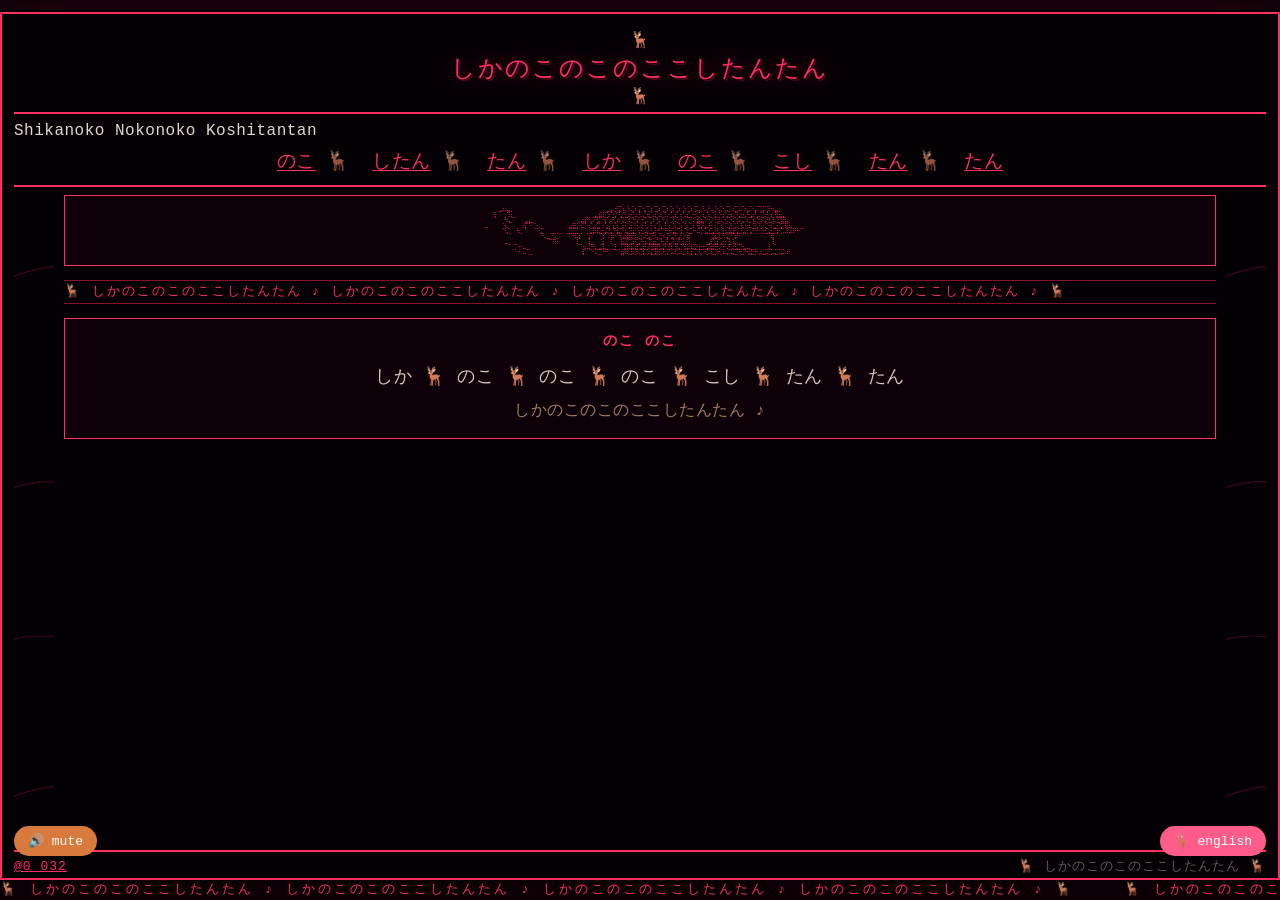
==== commit 0926bb06: "Update index.html" ====
--- a/index.html
+++ b/index.html
@@ -3,148 +3,116 @@
 <head>
 <meta charset="UTF-8">
 <meta name="viewport" content="width=device-width, initial-scale=1.0">
-<title>grave.rest</title>
-<link href="https://fonts.googleapis.com/css2?family=VT323&family=Press+Start+2P&display=swap" rel="stylesheet">
+<title>しかのこのこのここしたんたん</title>
+<link href="https://fonts.googleapis.com/css2?family=Mochiy+Pop+One&family=Yusei+Magic&display=swap" rel="stylesheet">
 <link rel="stylesheet" href="style.css">
 </head>
 <body>
 
 <div class="frame">
-
   <div class="banner">
-    <span class="banner-title">grave.rest</span>
-  </div>
+    <div class="deer">🦌</div>
+    <span class="banner-title">しかのこのこのここしたんたん</span>
+    <div class="deer">🦌</div>
+  </div>
+
+  <div class="subtitle">Shikanoko Nokonoko Koshitantan</div>
 
   <nav class="nav">
-    <a href="#" data-open="tools">tools</a><span class="sep">·</span>
-    <a href="#" data-open="about">about</a><span class="sep">·</span>
-    <a href="#" data-open="links">links</a><span class="sep">·</span>
-    <a href="game.html">game</a><span class="sep">·</span>
-    <a href="#" data-open="graveyard">graveyard</a><span class="sep">·</span>
-    <a href="#" data-open="log">log</a><span class="sep">·</span>
-    <a href="#" data-open="now">now</a><span class="sep">·</span>
-    <a href="#" data-open="stats">stats</a>
+    <a href="#" data-open="tools">のこ</a><span class="sep">🦌</span>
+    <a href="#" data-open="about">したん</a><span class="sep">🦌</span>
+    <a href="#" data-open="links">たん</a><span class="sep">🦌</span>
+    <a href="music.mp3" target="_blank">しか</a><span class="sep">🦌</span>
+    <a href="#" data-open="graveyard">のこ</a><span class="sep">🦌</span>
+    <a href="#" data-open="log">こし</a><span class="sep">🦌</span>
+    <a href="#" data-open="now">たん</a><span class="sep">🦌</span>
+    <a href="#" data-open="stats">たん</a>
   </nav>
 
   <div class="layout">
 
     <aside class="side">
       <div class="box">
-        <span class="box-title">site</span>
-        <div class="box-text">
-          <span class="k">up since 2024</span><br>
-          <span class="k">34 tools</span><br>
-          <span class="k">5 game levels</span>
-        </div>
-      </div>
-      <div class="box">
-        <span class="box-title">link back</span>
+        <span class="box-title">しかのこ</span>
+        <div class="box-text">
+          <span class="k">♪ のこ のこ</span><br>
+          <span class="k">♪ こし たん たん</span><br>
+          <span class="k">♪ しか のこ</span><br>
+          <span class="m">🦌 deer everywhere 🦌</span>
+        </div>
+      </div>
+      <div class="box">
+        <span class="box-title">♪ のこ ♪</span>
         <div class="box-text" style="text-align:center">
-          <span class="k">&lt;grave.rest&gt;</span><br>
-          <span class="m" style="font-size:12px">copy this</span>
-        </div>
-      </div>
-      <div class="box">
-        <span class="box-title">visitors</span>
+          <span class="k">しかのこ のこのこ</span><br>
+          <span class="m">こし たん たん</span>
+        </div>
+      </div>
+      <div class="box">
+        <span class="box-title">たん たん</span>
         <div class="box-text">
           <span class="k" id="visitor">------</span><br>
-          <span class="m">this session</span>
-        </div>
-      </div>
-      <div class="box">
-        <span class="box-title">status</span>
+          <span class="m">visitor</span>
+        </div>
+      </div>
+      <div class="box">
+        <span class="box-title">♪ time ♪</span>
         <div class="box-text">
           <span class="k" id="clock">--:--:--</span><br>
-          <span class="m">local time</span>
+          <span class="m">local</span>
         </div>
       </div>
     </aside>
 
     <main class="center">
-
-      <div class="content-box ascii-box">
-        <pre class="ascii-figure" aria-hidden="true">⠀⠀⠀⠀⠀⠀⠀⠀⢰⠃⠀⠀⠀⠀⠀⠀⠀⠀⠀⠀⠀⠀⠀⠀⠀⠀⠀⠀⠀⠀⠀⠀⠀⠀⠀⠀⠀⠀⠀⠀⠀⠀⠀⠀⠀⢀⡶⠋⠁⠀⠀⠀⠀⠀⠀⠀⠀⠀⠀⠀⠀⠀⠀⠀⠀⠀⠀⠀⢻⣿⣿⣿⢿⣿⣿⣿⣿⣿⣿⣿⣷⣿⣿⡿⠃⠀⠀⠀⠀⠀⠀⠀⠀⠀⠀⠀⠀⠙⣆⠀⠀⠀⠀⠀⠀⠀⠀⠀⠀⠀⠀⠀⠀⠀⠀⠀⠀⠀⢰⣿⣿⣿⣿⣿⣿⣿⣿⣿⣿⣿
-⠀⠀⠀⠀⠀⠀⠀⢀⡏⠀⠀⠀⠀⠀⠀⠀⠀⠀⠀⠀⠀⠀⠀⠀⠀⠀⠀⠀⠀⠀⠀⠀⠀⠀⠀⠀⠀⠀⠀⠀⠀⠀⠀⠀⣠⠞⠀⠀⠀⠀⠀⠀⠀⠀⠀⠀⠀⠀⠀⠀⠀⠀⠀⠀⠀⠀⠀⠀⠀⠙⢿⣿⣿⣿⣿⣿⣿⣿⣿⣿⣿⣿⠟⠁⠀⠀⠀⠀⠀⠀⠀⠀⠀⠀⠀⠀⠀⠀⠈⢧⡀⠀⠀⠀⠀⠀⠀⠀⠀⠀⠀⠀⠀⠀⠀⠀⠀⢰⣿⣿⣿⣿⣿⣿⣿⣿⣿⣿⣿⣿
-⠀⠀⠀⠀⠀⠀⠀⡼⠀⠀⠀⠀⠀⠀⠀⠀⠀⠀⠀⠀⠀⠀⠀⠀⠀⠀⠀⠀⠀⠀⠀⠀⠀⠀⠀⠀⠀⠀⠀⠀⠀⠀⢀⡼⠁⠀⠀⠀⠀⠀⠀⠀⠀⠀⠀⠀⠀⠀⠀⠀⠀⠀⠀⠀⠀⠀⠀⠀⠀⠀⠀⠉⠛⠿⣿⣿⣿⣿⣿⣿⠟⠁⠀⠀⠀⠀⠀⠀⠀⠀⠀⠀⠀⠀⠀⠀⠀⠀⠀⠈⢷⡀⠀⠀⠀⠀⠀⠀⠀⠀⠀⠀⠀⠀⠀⠀⣴⣿⣿⣿⣿⣿⣿⣿⣿⣿⣿⣿⣿⣿
-⠀⠀⠀⠀⠀⠀⢰⠃⠀⠀⠀⠀⠀⠀⠀⠀⠀⠀⠀⠀⠀⠀⠀⠀⠀⠀⠀⠀⠀⠀⠀⠀⠀⠀⠀⠀⠀⠀⠀⠀⠀⢀⠞⠀⠀⠀⠀⠀⠀⠀⠀⠀⠀⠀⠀⠀⠀⠀⠀⠀⠀⠀⠀⠀⠀⠀⠀⠀⠀⠀⠀⠀⠀⠀⠀⠈⠉⠉⠁⠀⠀⠀⠀⠀⠀⠀⠀⠀⠀⠀⠀⠀⠀⠀⠀⠀⠀⠀⠀⠀⠈⢧⠀⠀⠀⠀⢰⡆⠀⠀⠀⠀⠀⠀⠀⢸⣿⣿⣿⣿⣿⣿⣿⣿⣿⣿⣿⣿⣿⣿
-⠀⠀⠀⠀⠀⢀⡟⠀⠀⠀⠀⠀⠀⠀⠀⠀⠀⠀⠀⠀⠀⠀⠀⠀⠀⠀⠀⠀⠀⠀⠀⠀⠀⠀⠀⠀⠀⠀⠀⠀⢠⠏⠀⠀⠀⠀⠀⠀⠀⠀⠀⠀⠀⠀⠀⠀⠀⠀⠀⠀⠀⠀⠀⠀⠀⠀⠀⠀⠀⠀⠀⠀⠀⠀⠀⠀⠀⠀⠀⠀⠀⠀⠀⠀⠀⠀⠀⠀⠀⠀⠀⠀⠀⠀⠀⠀⠀⠀⠀⠀⠀⠘⣇⠀⠀⠀⣸⠁⠀⠀⠀⠀⠀⠀⠀⠀⣿⣿⣿⣿⣿⣿⣿⣿⣿⣿⣿⣿⣿⣿
-⠀⠀⠀⠀⠀⣸⠁⠀⠀⠀⠀⠀⠀⠀⠀⠀⠀⠀⠀⠀⠀⠀⠀⠀⠀⠀⠀⠀⠀⠀⠀⠀⠀⠀⠀⠀⠀⠀⠀⢠⡏⠀⠀⠀⠀⠀⠀⠀⠀⠀⠀⠀⠀⠀⠀⠀⠀⠀⠀⠀⠀⠀⠀⠀⠀⠀⠀⠀⠀⠀⠀⠀⠀⠀⠀⠀⠀⠀⠀⠀⠀⠀⠀⠀⠀⠀⠀⠀⠀⠀⠀⠀⠀⠀⠀⠀⠀⠀⠀⠀⠀⠀⢹⡄⠀⢀⡟⠀⠀⠀⠀⠀⠀⠀⠀⠀⣿⣿⣿⣿⣿⣿⣿⣿⣿⣿⣿⣿⣿⣿
-⡀⠀⠀⠀⢀⡏⠀⠀⠀⠀⠀⠀⠀⠀⠀⠀⠀⠀⠀⠀⠀⠀⠀⠀⠀⠀⠀⠀⠀⠀⠀⠀⠀⠀⠀⠀⠀⠀⠀⡞⠀⠀⠀⠀⠀⠀⠀⠀⠀⠀⠀⠀⠀⠀⠀⠀⠀⠀⠀⠀⠀⠀⠀⠀⠀⠀⠀⠀⠀⠀⠀⠀⠀⠀⠀⠀⠀⠀⠀⠀⠀⠀⠀⠀⠀⠀⠀⠀⠀⠀⠀⠀⠀⠀⠀⠀⠀⠀⠀⠀⠀⠀⠀⣧⠀⣸⠃⠀⠀⠀⠀⠀⠀⠀⠀⠀⢹⣿⣿⣿⣿⣿⣿⣿⣿⣿⣿⣿⣿⣿
-⠹⣄⠀⠀⣸⠀⠀⠀⠀⠀⠀⠀⠀⠀⠀⠀⠀⠀⠀⠀⠀⠀⠀⠀⠀⠀⠀⠀⠀⠀⠀⠀⠀⠀⠀⠀⠀⠀⣸⠁⠀⠀⠀⠀⠀⠀⠀⠀⠀⠀⠀⠀⠀⠀⠀⠀⠀⠀⠀⠀⠀⠀⠀⠀⠀⠀⠀⠀⠀⠀⠀⠀⠀⠀⠀⠀⠀⠀⠀⠀⠀⠀⠀⠀⠀⠀⠀⠀⠀⠀⠀⠀⠀⠀⠀⠀⠀⠀⠀⠀⠀⠀⠀⢸⣤⡟⠀⠀⠀⠀⠀⠀⠀⠀⠀⠀⢸⣿⣿⣿⣿⣿⣿⣿⣿⣿⣿⣿⣿⣿
-⠀⠘⢧⡀⡏⠀⠀⠀⠀⠀⠀⠀⠀⠀⠀⠀⠀⠀⠀⠀⠀⠀⠀⠀⠀⠀⠀⠀⠀⠀⠀⠀⠀⠀⠀⠀⠀⢀⡇⠀⠀⠀⠀⠀⠀⠀⠀⠀⠀⠀⠀⠀⠀⠀⠀⠀⠀⠀⠀⠀⠀⠀⠀⠀⠀⠀⠀⠀⠀⠀⢀⣀⣀⣠⣤⣤⣤⣤⣤⣤⣦⣦⣤⣤⣤⣤⣤⣀⣀⡀⠀⠈⣿⠀⠀⠀⠀⠀⠀⠀⠀⠀⠀⠀⠈⣿⣿⣿⣿⣿⣿⣿⣿⣿⣿⣿⣿⣿
-⠀⠀⠀⠉⠀⠀⠀⠀⠀⠀⠀⠀⠀⠀⠀⠀⠀⠀⠀⠀⠀⠀⠀⠀⠀⠀⠀⠀⠀⠀⠀⠀⠀⠀⠀⠀⠀⢸⠀⠀⠀⠀⠀⠀⠀⠀⠀⠀⠀⠀⠀⠀⠀⠀⠀⠀⠀⠀⠀⠀⠀⠀⠀⠀⠀⠀⠀⠀⠀⠀⠀⠀⠀⠀⢀⣀⡠⠤⢶⣶⣾⣿⣿⣿⣿⣿⣿⣿⣿⣿⣿⣿⣿⣿⣿⣿⣿⣿⣿⣿⣿⣿⣿⣶⣿⣤⣦⠀⠀⠀⠀⠀⠀⠀⠀⠀⠀⣿⣿⣿⣿⣿⣿⣿⣿⣿⣿⣿⣿⣿
-⠀⠀⠀⠀⠀⠀⠀⠀⠀⠀⠀⠀⠀⠀⠀⠀⠀⠀⠀⠀⠀⠀⠀⠀⠀⠀⠀⠀⠀⠀⠀⠀⠀⠀⠀⠀⠀⡾⠀⠀⠀⠀⠀⠀⠀⠀⠀⠀⠀⠀⠀⠀⠀⠀⠀⠀⠀⠀⠀⠀⠀⠀⠀⠀⠀⠀⠀⠀⠀⣀⣤⣴⣶⣿⡇⠀⠀⠀⠈⣿⣿⣿⣿⣿⣿⣿⣿⣿⣿⣿⣿⣿⣿⣿⣿⣿⣿⣿⣿⣿⣿⣿⣿⣿⣿⣿⣿⣿⣶⣤⡀⠀⠀⠀⠀⠀⠀⢸⣿⣿⣿⣿⣿⣿⣿⣿⣿⣿⣿⣿
-⠀⠀⠀⠀⠀⠀⠀⠀⠀⠀⠀⠀⠀⠀⠀⠀⠀⠀⠀⠀⠀⠀⠀⠀⠀⠀⠀⠀⠀⠀⠀⠀⠀⠀⠀⠀⠀⡇⠀⠀⠀⠀⠀⠀⠀⠀⠀⠀⠀⠀⠀⠀⠀⠀⠀⠀⠀⠀⠀⠀⠀⠀⠀⢀⣀⣤⣶⣾⣿⣿⣿⣿⣿⣿⡇⠀⠀⠀⠀⠘⣿⣿⣿⣿⣿⣿⣿⡟⣿⣿⣿⣿⣿⣿⣿⣿⣿⣿⣿⣿⣿⣿⣿⣿⣿⣿⣿⣿⣿⣿⣿⣿⣆⡀⠀⠀⠀⢸⣿⣿⣿⣿⣿⣿⣿⣿⣿⣿⣿⣿
-⣦⡀⠀⠀⠀⠀⠀⠀⠀⠀⠀⠀⠀⠀⠀⠀⠀⠀⠀⠀⠀⠀⠀⠀⠀⠀⠀⠀⠀⠀⠀⠀⠀⠀⠀⠀⠀⡇⠀⠀⠀⠀⠀⠀⠀⠀⠀⠀⠀⠀⠀⠀⠀⠀⠀⠀⠀⠀⠀⣀⣠⣴⡞⠉⢸⣿⣿⣿⣿⣿⣿⣿⣿⣿⣇⠀⠀⠀⠀⠀⢹⣿⣿⣿⣿⣿⣿⠃⠘⣿⣿⣿⣿⣿⣿⣿⣿⣿⣿⣿⣿⣿⣿⣿⣿⣿⣿⣿⣿⣿⣿⣿⣿⣿⣦⣄⠀⢸⣿⣿⣿⣿⣿⣿⣿⣿⣿⣿⣿⣿
-⣿⣿⠀⠀⠀⠀⠀⠀⠀⠀⠀⠀⠀⠀⠀⠀⠀⠀⠀⠀⠀⠀⠀⠀⠀⠀⠀⠀⠀⠀⠀⠀⠀⠀⠀⠀⠀⣇⠀⠀⠀⠀⠀⠀⠀⠀⠀⠀⠀⠀⠀⠀⠀⠀⠀⣀⠤⠖⠋⠁⢸⣿⣇⠀⢸⣿⣿⣿⣿⣿⣿⣿⣿⣿⣿⠀⠀⠀⠀⠀⠀⢿⣿⣿⣿⣿⡟⠀⠀⠘⣿⣿⣿⣿⣿⣿⣿⣿⣿⣿⣿⣿⣿⣿⣿⣿⣿⣿⣿⣿⣿⣿⣿⣿⣿⠻⣇⢸⣿⣿⣿⣿⣿⣿⣿⣿⣿⣿⣿⣿
-⣿⡟⠀⠀⠀⠀⠀⠀⠀⠀⠀⠀⠀⠀⠀⠀⠀⠀⠀⠀⠀⠀⠀⠀⠀⠀⠀⠀⠀⠀⠀⠀⠀⠀⠀⠀⠀⢹⠀⠀⠀⠀⠀⠀⠀⠀⠀⠀⠀⠀⠀⢀⡤⠖⠉⠀⠀⠀⠀⠀⠀⣿⣿⠀⢸⣿⣿⣿⣿⣿⣿⣿⣿⣿⣿⠀⠀⠀⠀⠀⠀⠘⣿⣿⣿⣿⠁⠀⠀⠀⠘⣿⣿⣿⣿⣿⣿⣿⣿⣿⣿⣿⣿⣿⣿⣿⣿⣿⣿⣿⣿⣿⣿⣿⣿⠀⠈⢿⣿⣿⣿⣿⣿⣿⣿⣿⣿⣿⣿⣿
-⣿⡇⠀⠀⠀⠀⠀⠀⠀⠀⠀⠀⠀⠀⠀⠀⠀⠀⠀⠀⠀⠀⠀⠀⠀⠀⠀⠀⠀⠀⠀⠀⠀⠀⠀⠀⠀⢸⡀⠀⠀⠀⠀⠀⠀⠀⠀⢀⣠⠔⠊⠁⠀⠀⠀⠀⠀⠀⠀⠀⠀⢻⣿⠀⢸⣿⢿⣿⣿⣿⣿⣿⣿⣿⣿⡇⠀⠀⠀⠀⠀⠀⢹⣿⣿⣇⣀⣀⣀⣀⣀⣹⣿⣿⣿⣿⣿⣿⡿⣿⣿⣿⣿⣿⣿⣿⣿⣿⣿⣿⣿⣿⣿⣿⣿⠀⠀⠀⣿⣿⣿⣿⣿⣿⣿⣿⣿⣿⣿⣿
-⣿⡇⠀⠀⠀⠀⠀⠀⠀⠀⠀⠀⠀⠀⠀⠀⠀⠀⠀⠀⠀⠀⠀⠀⠀⠀⠀⠀⠀⠀⠀⠀⠀⠀⠀⠀⠀⠀⣇⠀⠀⠀⠀⠀⣀⡤⢲⣿⣇⠀⠀⠀⠀⠀⠀⠀⠀⠀⠀⠀⠀⢸⣿⡀⢸⣿⢸⣿⣿⣿⣿⣿⣿⣿⣿⡇⠀⠀⠀⠀⢀⣠⣾⣿⣿⠿⠿⠿⠿⠛⠛⠛⢿⣿⢿⣿⣿⣿⡇⠸⣿⣿⣿⣿⣿⣿⣿⣿⣿⣿⣿⣿⣿⣿⣿⠀⠀⠀⣿⣿⣿⣿⣿⣿⣿⣿⣿⣿⣿⣿
-⣿⡇⠀⠀⠀⠀⠀⠀⠀⠀⠀⠀⠀⠀⠀⠀⠀⠀⠀⠀⠀⠀⠀⠀⠀⠀⠀⠀⠀⠀⠀⠀⠀⠀⠀⠀⠀⠀⠸⡄⠀⣠⣴⡿⠁⠀⠈⣿⣿⠀⠀⠀⠀⠀⠀⠀⠀⠀⠀⠀⠀⠀⣿⡇⠘⣿⠈⣿⣿⣿⠿⢿⣿⣿⣿⡇⠀⠀⠠⠞⠛⠉⠀⠛⠁⠀⠀⠀⠀⠀⠀⠀⠘⣿⢸⣿⣿⣿⡇⠀⢻⣿⣿⣿⣿⣿⣿⣿⣿⣿⣿⢹⣿⣿⣿⠀⠀⠀⣿⣿⣿⣿⣿⣿⣿⣿⣿⣿⣿⣿
-⣿⡇⠀⠀⠀⠀⠀⠀⠀⠀⠀⠀⠀⠀⠀⠀⠀⠀⠀⠀⠀⠀⠀⠀⠀⠀⠀⠀⠀⠀⠀⠀⠀⠀⠀⠀⠀⢀⣤⣿⣿⣿⣿⣧⣶⣾⣿⣿⣿⡿⠿⣿⣷⣶⣦⣄⡀⠀⠀⠀⠀⠀⢿⡇⠀⣿⠀⢻⣿⡇⠀⠀⠉⠻⣿⡇⠀⠀⠀⠀⠀⠀⡀⠀⠀⠀⠀⠀⠀⠀⠀⠀⠀⠃⠘⣿⣿⣿⠇⠀⠈⣿⣿⣿⣿⣿⣿⣿⣿⣿⡏⠀⢿⣿⡇⠀⠀⠀⣿⣿⣿⣿⣿⣿⣿⣿⣿⣿⣿⣿
-⣿⣇⠀⠀⠀⠀⠀⠀⠀⠀⠀⠀⠀⠀⠀⠀⠀⠀⠀⠀⠀⠀⠀⠀⠀⠀⠀⠀⠀⠀⠀⠀⠀⠀⢀⣠⢾⣿⣿⣿⣿⣿⣿⡏⠉⠀⠀⠈⣿⡇⠀⠀⠀⠀⠈⠉⠛⠦⠀⠀⠀⠀⠘⠀⠀⠈⠀⠈⣿⠀⠀⠀⠀⠀⠈⠁⠀⠀⠀⢀⡴⠊⠁⠀⠀⠀⠀⠀⠀⠀⠀⠀⠀⠀⠀⠟⠁⠀⠀⠀⠀⢻⣿⣿⣿⣿⣿⣿⣿⣿⠁⠀⠸⣿⡇⠀⠀⠀⣿⣿⣿⣿⣿⣿⣿⣿⣿⣿⣿⣿
-⣿⣿⠀⠀⠀⠀⠀⠀⠀⠀⠀⠀⠀⠀⠀⠀⠀⠀⠀⠀⠀⠀⠀⠀⠀⠀⠀⠀⠀⠀⠀⠀⢀⡴⠋⣠⢾⣿⣿⠋⠈⠉⠉⠁⠀⠀⠀⠀⠘⠇⠀⠠⣄⡀⠀⠀⠀⠀⠀⠀⠀⠀⠀⠀⠀⠀⠀⠀⠀⠀⠀⠀⠀⠀⠀⠀⠀⠀⠀⠈⠀⣠⣴⣾⢟⣛⠭⠭⠭⢝⡻⢿⣷⣦⣄⠀⠀⠀⠀⠀⠀⢸⣿⣿⣿⣿⣿⣿⣿⡿⠀⠀⠀⣿⠁⠀⠀⢸⣿⣿⣿⣿⣿⣿⣿⣿⣿⣿⣿⣿
-⣿⡇⠀⠀⠀⠀⠀⠀⠀⠀⠀⠀⠀⠀⠀⠀⠀⠀⠀⠀⠀⠀⠀⠀⠀⠀⠀⠀⠀⠀⣠⣴⣿⠀⠞⠁⠀⠿⠁⠀⠀⠀⠀⠀⠀⠀⠀⠀⠀⠀⠀⠀⠀⠉⠳⡄⠀⠀⠀⠀⠀⠀⠀⠀⠀⠀⠀⠀⠀⠀⠀⠀⠀⠀⠀⠀⠀⠀⠀⠀⢈⡵⢋⡴⠉⣄⠀⠀⠀⠀⠈⠳⡙⢿⣷⡀⠀⠀⠀⠀⠀⣿⣿⣿⣿⢿⣿⣿⣿⡇⠀⠀⠀⠈⠀⠀⠀⢸⣿⣿⣿⣿⣿⣿⣿⣿⣿⣿⣿⣿
-⣿⡇⠀⠀⠀⠀⠀⠀⠀⠀⠀⠀⠀⠀⠀⠀⠀⠀⠀⠀⠀⠀⠀⠀⠀⠀⠀⠀⢠⣾⣿⣿⡇⠀⠀⠀⠀⠀⠀⠀⢀⣠⣤⠶⢞⣛⣛⣛⣻⠷⣄⡀⠀⠀⠀⠀⠀⠀⠀⠀⠀⠀⠀⠀⠀⠀⠀⠀⠀⠀⠀⠀⠀⠀⠀⠀⠀⠀⠀⠠⠎⠀⡼⠁⡀⠈⢠⣶⡄⠀⠀⠀⡇⠈⣿⣷⡄⠀⠀⠀⠀⣿⣿⣿⠃⠀⠉⢻⡿⠀⠀⠀⠀⠀⠀⠀⠀⢸⣿⣿⣿⣿⣿⣿⣿⣿⣿⣿⣿⣿
-⣿⡇⠀⠀⠀⠀⠀⠀⠀⠀⠀⠀⠀⠀⠀⠀⠀⠀⠀⠀⠀⠀⠀⠀⠀⠀⢀⣴⣿⣿⣿⣿⠁⠀⠀⠀⠀⠀⢠⣴⡿⠋⡱⠚⢅⠀⠀⠀⠀⠉⢢⡉⠲⣄⠀⠀⠀⠀⠀⠀⠀⠀⠀⠀⠀⠀⠀⠀⠀⠀⠀⠀⠀⠀⠀⠀⠀⠀⠀⠀⠀⠀⡇⠀⠀⠀⠘⠻⠃⠀⠀⠀⡇⠀⢸⡿⠃⠀⠀⠀⠀⣿⡟⠁⠀⠀⠀⠀⠀⠀⠀⠀⠀⠀⠀⠀⠀⢸⣿⣿⣿⣿⣿⣿⣿⣿⣿⣿⣿⣿
-⣿⡇⠀⠀⠀⠀⠀⠀⠀⠀⠀⠀⠀⠀⠀⠀⠀⠀⠀⠀⠀⠀⠀⠀⢀⣴⣿⣿⣿⣿⣿⣿⠀⠀⠀⠀⠀⢐⣽⡿⠁⢸⠁⣀⠀⠀⣤⣤⠀⠀⠀⢳⠀⠈⠃⠀⠀⠀⠀⠀⠀⠀⠀⠀⠀⠀⠀⠀⠀⠀⠀⠀⠀⠀⠀⠀⠀⠀⠀⠀⠀⠀⠱⡄⠀⠀⠀⠀⠀⠀⠀⣰⠃⣠⡄⠀⠀⠀⠀⠀⢰⣿⡇⠀⠀⠀⠀⠀⠀⠀⠀⠀⠀⠀⠀⠀⠀⢸⣿⣿⣿⣿⣿⣿⣿⣿⣿⣿⣿⣿
-⣿⡇⠀⠀⠀⠀⠀⠀⠀⠀⠀⠀⠀⠀⠀⠀⠀⠀⠀⠀⠀⠀⠀⣠⢾⣿⣿⣿⡿⠛⠈⠉⠀⠀⠀⠀⠀⣾⣿⠁⠀⢰⠀⠀⠀⠀⠻⠟⠀⠀⠀⢸⠇⠀⠀⠀⠀⠀⠀⠀⠀⠀⠀⠀⠀⠀⠀⠀⠀⠀⠀⠀⠀⠀⠀⠀⠀⠀⠀⠀⠀⠀⣀⠈⠓⠤⠄⣀⡠⠤⣞⣥⡾⠟⠀⠀⠀⠀⠀⠀⢸⣿⠀⠀⠀⠀⠀⠀⠀⠀⠀⠀⠀⠀⠀⠀⠀⢸⣿⣿⣿⣿⣿⣿⣿⣿⣿⣿⣿⣿
-⣿⡇⠀⠀⠀⠀⠀⠀⠀⠀⠀⠀⠀⠀⠀⠀⠀⠀⠀⠀⠀⢀⡼⠃⠈⢿⣿⣿⡇⠀⠀⠀⠀⠀⠀⠀⢸⣿⣿⠀⠀⠘⢆⠀⠀⠀⠀⠀⠀⠀⢠⠎⠀⠀⠀⠀⠀⠀⠀⠀⠀⠀⠀⠀⠀⠀⠀⠀⠀⠀⠀⠀⠀⠀⠀⠀⠀⠀⠀⠀⠀⠀⠀⠉⠙⠓⠒⠒⠛⠋⠉⠀⠀⠀⠀⠀⠀⠀⠀⠀⣼⣿⠀⠀⠀⠀⠀⠀⠀⠀⠀⠀⠀⠀⠀⠀⠀⢸⣿⣿⣿⣿⣿⣿⣿⣿⣿⣿⣿⣿
-⣿⡇⠀⠀⠀⠀⠀⠀⠀⠀⠀⠀⠀⠀⠀⠀⠀⠀⠀⠀⢠⠞⠀⠀⢀⠘⢿⣿⡇⠀⠀⠀⠀⠀⠀⠀⠀⠀⠈⠀⠀⠀⠈⠑⠦⣄⣀⣀⡤⠞⢁⡠⢢⠀⠀⠀⠀⠀⠀⠀⠀⠀⠀⠀⠀⠀⠀⠀⠀⠀⠀⠀⠀⠀⠀⠀⠀⠀⠀⠀⠀⠀⠀⠀⠀⠀⠀⠀⠀⠀⠀⠀⠀⠀⠀⠀⠀⠀⠀⠀⣿⡏⠀⠀⠀⠀⠀⠀⠀⠀⠀⠀⠀⠀⠀⠀⠀⢸⣿⣿⣿⣿⣿⣿⣿⣿⣿⣿⣿⣿
-⣿⠁⠀⠀⠀⠀⠀⠀⠀⠀⠀⠀⠀⠀⠀⠀⠀⠀⠀⣰⠋⠀⠀⠀⢠⠁⡌⢿⣇⠀⠀⠀⠀⠀⠀⠀⠀⠀⠀⠀⠀⠈⣒⡢⠤⣤⣤⠤⠴⠒⠉⠀⠁⠀⠀⠀⠀⠀⠀⠀⠀⠀⠀⠀⠀⠀⠀⠀⠀⠀⠀⠀⠀⠀⠀⠀⠀⠀⠀⠀⠀⠀⠀⠀⠀⠀⠀⠀⠀⠀⠀⠀⠀⠀⠀⠀⠀⠀⠀⠀⣿⡇⠀⠀⠀⠀⠀⠀⠀⠀⠀⠀⠀⠀⠀⠀⠀⢸⣿⣿⣿⣿⣿⣿⣿⣿⣿⣿⣿⣿
-⣿⠀⠀⠀⠀⠀⠀⠀⠀⠀⠀⠀⠀⠀⠀⠀⠀⠀⡼⠃⠀⠀⠀⠀⡎⢸⠁⠀⠙⠀⠀⠀⠀⠀⠀⠀⠀⠀⠀⠀⠀⠀⠀⠉⠉⠉⠀⠀⠀⠀⠀⠀⠀⠀⠀⠀⠀⠀⠀⠀⠀⠀⠀⠀⠀⠀⠀⠀⠀⠀⠀⠀⠀⠀⠀⠀⠀⠀⠀⠀⠀⠀⠀⠀⠀⠀⠀⠀⠀⠀⠀⠀⠀⠀⠀⠀⠀⠀⠀⢸⣿⠃⠀⠀⠀⠀⠀⠀⠀⠀⠀⠀⠀⠀⠀⠀⠀⢸⣿⣿⣿⣿⣿⣿⣿⣿⣿⣿⣿⣿
-⣿⡆⠀⠀⠀⠀⠀⠀⠀⠀⠀⠀⠀⠀⠀⠀⢀⣾⡁⠀⠀⠀⠀⠀⠀⠰⣀⠀⠀⠀⠀⠀⠀⠀⠀⠀⠀⠀⠀⠀⠀⠀⠀⠀⠀⠀⠀⠀⠀⠀⠀⠀⠀⠀⠀⠀⠀⠀⠀⠀⠀⠀⠀⠀⠀⠀⠀⠀⠀⠀⠀⠀⠀⠀⠀⠀⠀⠀⠀⠀⠀⠀⠀⠀⠀⠀⠀⠀⠀⠀⠀⠀⠀⠀⠀⠀⠀⠀⠀⢸⣿⠀⠀⠀⠀⠀⠀⠀⠀⠀⠀⠀⠀⠀⠀⠀⠀⢸⣿⣿⣿⣿⣿⣿⣿⣿⣿⣿⣿⣿
-⣿⡇⠀⠀⠀⠀⠀⠀⠀⠀⠀⠀⠀⠀⠀⢀⣾⣿⣷⡀⠀⠀⠀⠀⠀⠀⠀⠹⡀⠀⠀⠀⠀⠀⠀⠀⠀⠀⠀⠀⠀⠀⠀⠀⠀⠀⠀⠀⠀⠀⠀⠀⠀⠀⠀⠀⠀⠀⠀⠀⠀⠀⠀⠀⠀⠀⠀⠀⠀⠀⠀⠀⠀⠀⠀⠀⠀⠀⠀⠀⠀⠀⠀⠀⠀⠀⠀⠀⠀⠀⠀⠀⠀⠀⠀⠀⠀⠀⠀⣾⡇⠀⠀⠀⠀⠀⠀⠀⠀⠀⠀⠀⠀⠀⠀⠀⠀⠀⣿⣿⣿⣿⣿⣿⣿⣿⣿⣿⣿⣿
-⣿⡇⠀⠀⠀⠀⠀⠀⠀⠀⠀⠀⠀⠀⢀⣼⣿⣿⣿⣷⣄⠀⠀⠀⠀⡀⠀⠀⡇⠀⠀⠀⠀⠀⠀⠀⠀⠀⠀⠀⠀⠀⠀⠀⠀⠀⠀⠀⠀⠀⠀⠀⠀⠀⠀⠀⠀⠀⠀⠀⠀⠀⠀⠀⠀⠀⠀⠀⠀⠀⠀⠀⠀⠀⠀⠀⠀⠀⠀⠀⠀⠀⠀⠀⠀⠀⠀⠀⠀⠀⠀⠀⠀⠀⠀⠀⠀⠀⠀⣿⡇⠀⠀⠀⠀⠀⠀⠀⠀⠀⠀⠀⠀⠀⠀⠀⠀⠀⢸⣿⣿⣿⣿⣿⣿⣿⣿⣿⣿⣿
-⣿⡇⠀⠀⠀⠀⠀⠀⠀⠀⠀⠀⠀⠀⡼⠁⢿⣿⣿⣿⣿⣷⣦⣀⠀⠉⠉⠉⠁⠀⠀⠀⠀⠀⠀⠀⠀⠀⠀⠀⠀⠀⠀⠀⠀⠀⠀⠀⠀⠀⠀⠀⠀⠀⠀⠀⠀⠀⠀⠀⠀⠀⠀⠀⠀⠀⠀⠀⠀⠀⠀⠀⠀⠀⠀⠀⠀⠀⠀⠀⠀⠀⠀⠀⠀⠀⠀⠀⠀⠀⠀⠀⠀⠀⠀⠀⠀⠀⢰⣿⠃⠀⠀⠀⠀⠀⠀⠀⠀⠀⠀⠀⠀⠀⠀⠀⠀⠀⠈⣿⣿⣿⣿⣿⣿⣿⣿⣿⣿⣿
-⣿⡇⠀⠀⠀⠀⠀⠀⠀⠀⠀⠀⠀⡼⠁⠀⠈⢿⣿⣿⣿⣿⣿⣿⣷⡀⠀⠀⠀⠀⠀⠀⠀⠀⠀⠀⠀⠀⠀⠀⠀⠀⠀⠀⠀⠀⠀⠀⠀⠀⠀⠀⠀⠀⠀⠀⠀⠀⠀⠀⠀⠀⠀⠀⠀⠀⠀⠀⠀⠀⠀⠀⠀⠀⠀⠀⠀⠀⠀⠀⠀⠀⠀⠀⠀⠀⠀⠀⠀⠀⠀⠀⠀⠀⠀⠀⠀⢀⣿⣿⠀⠀⠀⠀⠀⠀⠀⠀⠀⠀⠀⠀⠀⠀⠀⠀⠀⠀⠀⢻⣿⣿⣿⣿⣿⣿⣿⣿⣿⣿
-⣿⣷⠀⠀⠀⠀⠀⠀⠀⠀⠀⠀⡼⠁⠀⠀⠀⠈⢿⣿⣿⣿⣿⣿⣿⣿⣶⣦⣴⣶⣶⣶⣦⠀⠀⠀⠀⠀⠀⠀⠀⠀⠀⠀⠀⠀⠀⠀⠀⠀⠀⠀⠀⠀⠀⠀⠀⠀⠀⠀⠀⠀⠀⠀⠀⠀⠀⠀⠤⢤⠀⠀⠒⠓⠀⠀⠀⠀⠀⠀⠀⠀⠀⠀⠀⠀⠀⠀⠀⠀⠀⠀⠀⠀⠀⠀⢠⣾⣿⣿⠀⠀⠀⠀⠀⠀⠀⠀⠀⠀⠀⠀⠀⠀⠀⠀⠀⠀⠀⠸⣿⣿⣿⣿⣿⣿⣿⣿⣿⣿
-⣿⣿⠀⠀⠀⠀⠀⠀⠀⠀⠀⡼⠁⠀⠀⠀⠀⠀⠈⢿⣿⣿⣿⣿⣿⣿⣿⣿⣿⣿⣿⣿⣿⣦⠀⠀⠀⠀⠀⠀⠀⠀⠀⠀⠀⠀⠀⠀⠀⠀⠀⠀⠀⠀⠀⠀⠀⠀⠀⠀⠀⠀⠀⠀⠀⠀⠀⠀⠀⠀⠀⠀⠀⠀⠀⠀⠀⠀⠀⠀⠀⠀⠀⠀⠀⠀⠀⠀⠀⠀⠀⠀⠀⠀⠀⣰⣿⣿⣿⡿⠀⠀⠀⠀⠀⠀⠀⠀⠀⠀⠀⠀⠀⠀⠀⠀⠀⠀⠀⠀⣿⣿⣿⣿⣿⣿⣿⣿⣿⣿
-⣿⣿⠀⠀⠀⠀⠀⠀⠀⠀⣰⠃⠀⠀⠀⠀⠀⠀⠀⠀⢻⣿⣿⣿⣿⣿⣿⣿⣿⣿⣿⣿⣿⣿⣷⡀⠀⠀⠀⠀⠀⠀⠀⠀⠀⠀⠀⠀⠀⠀⠀⠀⠀⠀⠀⠀⠀⠀⠀⠀⠀⠀⠀⠀⠀⠀⠀⠀⠀⠀⠀⠀⠀⠀⠀⠀⠀⠀⠀⠀⠀⠀⠀⠀⠀⠀⠀⠀⠀⠀⠀⠀⠀⢀⣼⣿⣿⣿⣿⡇⠀⠀⠀⠀⠀⠀⠀⠀⠀⠀⠀⠀⠀⠀⠀⠀⠀⠀⠀⠀⢸⣿⣿⣿⣿⣿⣿⣿⣿⣿
-⣿⣿⠀⠀⠀⠀⠀⠀⠀⣰⠃⠀⠀⠀⠀⠀⠀⠀⠀⠀⠈⢿⣿⡟⢿⣿⣿⣿⣿⣿⣿⣿⣿⣿⣿⣿⣆⠀⠀⠀⠀⠀⠀⠀⠀⠀⠀⠀⠀⠀⠀⠀⠀⠀⠀⠀⠀⠀⠀⠀⠀⠀⠀⠀⠀⠀⠀⠀⠀⠀⠀⠀⠀⠀⠀⠀⠀⠀⠀⠀⠀⠀⠀⠀⠀⠀⠀⠀⠀⠀⠀⠀⣰⣿⣿⣿⣿⣿⣿⡇⠀⠀⠀⠀⠀⠀⠀⠀⠀⠀⠀⠀⠀⠀⠀⠀⠀⠀⠀⠀⠘⣿⣿⣿⣿⣿⣿⣿⣿⣿
-⣿⣿⠀⠀⠀⠀⠀⠀⢰⠇⠀⠀⠀⠀⠀⠀⠀⠀⠀⠀⠀⠘⣿⠇⠘⣿⣿⣿⣿⣿⣿⣿⣿⣿⣿⣿⣿⣷⣄⠀⠀⠀⠀⠀⠀⠀⠀⠀⠀⠀⠀⠀⠀⠀⠀⠀⠀⠀⠀⠀⠀⠀⠀⠀⠀⠀⠀⠀⠀⠀⠒⠋⠉⠀⠀⠀⠀⠀⠀⠀⠀⠀⠀⠀⠀⠀⠀⠀⠀⠀⣠⣾⣿⣿⣿⣿⣿⣿⣿⡇⠀⠀⠀⠀⠀⠀⠀⠀⠀⠀⠀⠀⠀⠀⠀⠀⠀⠀⠀⠀⠀⣿⣿⣿⣿⣿⣿⣿⣿⣿
-⣿⣿⠀⠀⠀⠀⠀⢠⠏⠀⠀⠀⠀⠀⠀⠀⠀⠀⠀⠀⠀⠀⠻⠀⠀⠹⣿⣿⣿⣿⣿⣿⣷⠹⣿⣿⣿⣿⣿⣧⣄⠀⠀⠀⠀⠀⠀⠀⠀⠀⠀⠀⠀⠀⠀⠀⠀⠀⠀⠀⠀⠀⠀⠀⠀⠀⠀⠀⠀⠀⠀⠀⠀⠀⠀⠀⠀⠀⠀⠀⠀⠀⠀⠀⠀⠀⠀⠀⣠⣾⣿⣿⣿⣿⣿⣿⣿⣿⣿⡇⠀⠀⠀⠀⠀⠀⠀⠀⠀⠀⠀⠀⠀⠀⠀⠀⠀⠀⠀⠀⠀⢸⣿⣿⣿⣿⣿⣿⣿⣿
-⣿⣿⠀⠀⠀⠀⢠⡏⠀⠀⠀⠀⠀⠀⠀⠀⠀⠀⠀⠀⠀⠀⠀⠀⠀⠀⠹⣿⠟⠋⠛⢿⣿⡄⢹⣿⣿⣿⣿⣿⣿⣷⣄⠀⠀⠀⠀⠀⠀⠀⠀⠀⠀⠀⠀⠀⠀⠀⠀⠀⠀⠀⠀⠀⠀⠀⠀⠀⠀⠀⠀⠀⠀⠀⠀⠀⠀⠀⠀⠀⠀⠀⠀⠀⠀⠀⣠⠞⠀⣿⣿⣿⣿⣿⣿⣿⣿⣿⣿⡇⠀⠀⠀⠀⠀⠀⠀⠀⠀⠀⠀⠀⠀⠀⠀⠀⠀⠀⠀⠀⠀⢸⣿⣿⣿⣿⣿⣿⣿⣿
-⣿⣿⠀⠀⠀⢀⡞⠀⠀⠀⠀⠀⠀⠀⠀⠀⠀⠀⠀⠀⠀⠀⠀⠀⠀⠀⠀⠀⠀⠀⠀⠀⠙⠇⠀⠻⠏⠀⠈⠙⠿⠿⢿⣷⣦⡀⠀⠀⠀⠀⠀⠀⠀⠀⠀⠀⠀⠀⠀⠀⠀⠀⠀⠀⠀⠀⠀⠀⠀⠀⠀⠀⠀⠀⠀⠀⠀⠀⠀⠀⠀⠀⠀⢀⡤⠚⠁⠀⠀⣿⣿⣿⣿⣿⣿⣿⣿⣿⣿⡇⠀⠀⠀⠀⠀⠀⠀⠀⠀⠀⠀⠀⠀⠀⠀⠀⠀⠀⠀⠀⠀⠀⣿⣿⣿⣿⣿⣿⣿⣿</pre>
-      </div>
-
       <div class="content-box">
-        <h2>about me</h2>
-        <p class="center"><span class="red">◆</span> grave.rest <span class="red">◆</span> est. 2024 <span class="red">◆</span></p>
-        <p style="text-align:center;margin-top:14px">
-          <span class="pink" style="font-size:20px">@0_032</span>
-          <br>
-          <span style="color:#8a7a78;font-size:14px">on discord</span>
-        </p>
+        <pre class="ascii-figure" aria-hidden="true">⣠⠦⢤⡀⠀⠀⠀⠀⠀⠀⠀⠀⠀⠀⠀⠀⠀⠀⠀⠀⠀⠀⠀⠀⠀⠀⠀⣀⡤⡚⡍⠦⠱⢌⠆⡍⢢⢉⠆⣉⠆⣉⠆⡱⢈⠆⡱⢈⠆⡩⢄⠣⡘⠤⡑⢌⠢⢍⠰⣉⠬⠱⣨⠑⡬⢉⡍⡹⠲⣤⡀
+⡇⠀⠀⠹⢆⡀⠀⠀⠀⠀⠀⠀⠀⠀⠀⠀⠀⠀⠀⠀⠀⠀⠀⠀⢀⣤⡾⢏⡱⢑⡌⢣⡙⡰⢊⠴⠣⢌⠲⠡⠎⠴⠨⠔⡡⢎⠰⠡⢎⡐⠢⡁⢆⠱⡈⢆⡑⠎⡔⠦⡙⡔⢢⠓⡴⠣⢌⡱⢃⢆⢻⢶⣄
+⠀⠀⠀⠀⠳⣄⠀⠀⠀⣠⣄⡀⠀⠀⠀⠀⠀⠀⠀⠀⠀⠀⢀⣴⡟⢣⠜⣢⠑⡎⡰⢃⠴⢡⡉⢆⠓⡌⢒⡡⢉⠆⢣⠘⡰⢀⠣⡑⢂⠌⡑⠌⣾⣦⠑⢢⠘⡰⢌⠢⡑⠌⠦⢩⠰⣉⠦⡑⠎⡜⣂⠧⣙⢿⢦⡀
+⠤⠀⠀⠀⠈⠢⡀⠀⠀⠰⡏⠑⠈⠢⣀⠀⠀⠀⠀⠀⠀⣴⣿⡕⠮⡑⢎⡴⢩⠰⢱⡈⢎⢆⡱⢊⠴⢘⠢⠔⢣⠘⢢⠑⡄⢃⠆⡱⢈⠆⡱⢈⠆⢻⡜⡤⢓⠰⡈⢆⠩⠜⡨⢅⢣⠒⠦⡙⡜⡰⢌⠲⢡⣊⣍⠿⢦⡀
+⠀⠀⠀⠀⠀⠀⠈⢣⡀⠀⠳⡀⠀⠀⠈⠑⢄⠀⠀⣀⣀⡀⢀⣀⣀⣀⡀⠀⢠⡾⢯⡒⡬⢣⡙⢦⡘⢦⠙⣆⠱⢊⠴⣘⡴⠚⠉⠓⠺⣤⠉⢆⠱⣈⠒⠬⡐⣡⣊⣔⣣⣘⣢⣽⣞⣄⠣⠜⢠⢋⠒⣑⣊⣔⣉⡖⡡⠼⠴⠞⠓⠉
+⠀⠀⠀⠀⠀⠀⠀⠀⠈⠢⣀⠙⢄⠀⠀⠈⠑⠯⡆⠀⢹⠁⠀⠈⡇⠨⢷⠊⠳⣴⡿⢟⠦⣙⠴⣣⢙⠦⣙⠢⡝⣠⢋⡜⡐⢾⠁⠀⠀⠀⠀⢹⣮⢆⠣⣄⠋⡶⠋⠉⠁⠀⠀⠀⠀⠉⢿
+⠤⡀⠀⠀⠀⠀⠀⠀⠀⠀⠀⠉⠟⠆⠀⠀⠀⠀⢇⠀⠀⣇⠀⠀⣱⠀⠸⡀⠀⣷⡼⣩⠞⣡⢓⠦⣍⣶⣡⠓⡜⢤⠣⡜⡱⡘⢆⠀⠀⠀⢀⡼⣡⡎⢔⡂⣃⢧⡀⠀⠀⠀⠀⠀⠀⠀⠀⢇
+⠀⠀⠉⠒⠤⣀⠀⠀⠀⠀⠀⠀⠀⠀⠀⠀⠀⠀⠈⠲⠤⠛⢄⣠⣧⡀⢀⡃⠀⢸⠷⣧⣞⣡⢞⡸⣻⡿⢣⡝⣘⢆⠳⣌⠱⠵⠮⡝⣒⢒⣭⡶⢛⢌⡒⠜⡰⢢⡙⢢⢤⣀⡀⠀⠀⠸⡀
+⠀⠀⠀⠀⠀⠈⠑⠂⠤⢀⡀⠀⠀⠀⠀⠀⠀⠀⠀⠀⠀⠀⠀⡏⠈⠙⠥⣉⠒⠋⠈⠉⢱⡿⢇⡳⡸⢌⡎⡱⣌⣿⡣⢓⡜⠤⢏⠴⣈⠇⡎⣌⢣⠱⡡⢎⡱⢂⠦⡌⢭⣉⢛⡙⢲⣗⡒⡰⣨⢍⡡⣍⢩⠥⠞</pre>
       </div>
 
       <div class="marquee">
-        <span>
-          <span class="blink">◆</span> you were not supposed to find this <span class="blink">◆</span> hello. hello. hello. hello. <span class="blink">◆</span> the wired is everywhere <span class="blink">◆</span> close your eyes <span class="blink">◆</span>
-        </span>
-      </div>
-
+        <span>🦌 しかのこのこのここしたんたん ♪ しかのこのこのここしたんたん ♪ しかのこのこのここしたんたん ♪ しかのこのこのここしたんたん ♪ 🦌</span>
+      </div>
+
+      <div class="content-box">
+        <h2>のこ のこ</h2>
+        <p class="center" style="font-size:18px;line-height:2">しか 🦌 のこ 🦌 のこ 🦌 のこ 🦌 こし 🦌 たん 🦌 たん</p>
+        <p class="center" style="font-size:16px;color:#a08060">しかのこのこのここしたんたん ♪</p>
+      </div>
     </main>
 
     <aside class="side">
       <div class="box">
-        <span class="box-title">recent</span>
-        <div class="box-text">
-          <span class="k">10/14</span> landing<br>
-          <span class="k">10/14</span> 5-level game<br>
-          <span class="k">10/14</span> 34 tools
-        </div>
-      </div>
-      <div class="box">
-        <span class="box-title">silence</span>
-        <div class="box-text">
-          <span class="m">no audio.<br>no music.<br>just the hum.</span>
+        <span class="box-title">しか</span>
+        <div class="box-text">
+          <span class="k">🦌 のこ</span><br>
+          <span class="k">🦌 のこ</span><br>
+          <span class="k">🦌 こし</span>
+        </div>
+      </div>
+      <div class="box">
+        <span class="box-title">たん たん</span>
+        <div class="box-text">
+          <span class="m">deer<br>deer<br>deer</span>
+        </div>
+      </div>
+      <div class="box">
+        <span class="box-title">♪</span>
+        <div class="box-text">
+          <span class="k">しかのこ</span>
         </div>
       </div>
       <div class="box">
         <span class="box-title">theme</span>
         <div class="box-text">
-          <button id="themeToggle" style="background:none;border:1px solid #ff2e63;color:#ff2e63;font-family:inherit;font-size:13px;padding:3px 8px;cursor:pointer;letter-spacing:1px">[ dark ]</button>
+          <button id="themeToggle" style="background:#d97a3d;border:2px solid #d97a3d;color:#fff;font-family:inherit;font-size:14px;padding:4px 10px;cursor:pointer;border-radius:20px">のこ</button>
         </div>
       </div>
     </aside>
@@ -153,68 +121,56 @@
 
   <div class="statusbar">
     <span><a href="https://discord.com/users/0_032" target="_blank" rel="noopener noreferrer">@0_032</a></span>
-    <span class="dim">est. 2024</span>
-  </div>
-
+    <span class="dim">🦌 しかのこのこのここしたんたん 🦌</span>
+  </div>
 </div>
 
 <div class="overlay" id="ov-about"><div class="overlay-inner">
   <button class="overlay-close" data-close>×</button>
-  <h2>about</h2>
-  <p>grave.rest is a personal site. no company, no mission, no roadmap.</p>
-  <p>i made it because the internet is boring now and i wanted one place that didn't feel like a product. tools are free, nothing is tracked, nothing leaves your browser.</p>
-  <p>say hi at <a href="https://discord.com/users/0_032" target="_blank" rel="noopener noreferrer">@0_032</a>.</p>
+  <h2>したん</h2>
+  <p>しかのこのこのここしたんたん 🦌</p>
 </div></div>
 
 <div class="overlay" id="ov-links"><div class="overlay-inner">
   <button class="overlay-close" data-close>×</button>
-  <h2>links</h2>
-  <p>the only link i'll give you:</p>
-  <p style="font-size:24px;text-align:center"><a href="https://discord.com/users/0_032" target="_blank" rel="noopener noreferrer">@0_032</a></p>
+  <h2>たん</h2>
+  <p style="text-align:center;font-size:24px"><a href="https://discord.com/users/0_032" target="_blank" rel="noopener noreferrer">@0_032</a></p>
 </div></div>
 
 <div class="overlay" id="ov-graveyard"><div class="overlay-inner">
   <button class="overlay-close" data-close>×</button>
-  <h2>graveyard</h2>
-  <p><span style="color:#ff8ab0">nothing yet</span> — 2026 — the first thing to die here will be a project i actually cared about. this space is reserved.</p>
+  <h2>のこ</h2>
+  <p>しかのこのこのここしたんたん 🦌</p>
 </div></div>
 
 <div class="overlay" id="ov-log"><div class="overlay-inner">
   <button class="overlay-close" data-close>×</button>
-  <h2>log</h2>
-  <p><span style="color:#ff8ab0">2026-10-14</span> — built the landing.</p>
-  <p><span style="color:#ff8ab0">2026-10-14</span> — added a game. five levels. it works.</p>
+  <h2>こし</h2>
+  <p>2026-10-15 — しかのこのこのここしたんたん</p>
 </div></div>
 
 <div class="overlay" id="ov-now"><div class="overlay-inner">
   <button class="overlay-close" data-close>×</button>
-  <h2>now</h2>
-  <p>working on grave.rest. adding tools nobody asked for. drinking coffee. it's late.</p>
-  <p style="color:#8a7a78">last updated: 2026-10-14</p>
+  <h2>たん</h2>
+  <p>しかのこのこのここしたんたん 🦌</p>
 </div></div>
 
 <div class="overlay" id="ov-stats"><div class="overlay-inner">
   <button class="overlay-close" data-close>×</button>
-  <h2>stats</h2>
-  <p>visits: <span style="color:#ff8ab0" id="stVisits">—</span></p>
-  <p>visitor id: <span style="color:#ff8ab0" id="stVisitor">—</span></p>
-  <p>session: <span style="color:#ff8ab0" id="stSession">—</span></p>
-  <p>theme: <span style="color:#ff8ab0" id="stTheme">—</span></p>
+  <h2>しかのこ</h2>
+  <p>visits: <span style="color:#d97a3d" id="stVisits">—</span></p>
+  <p>visitor: <span style="color:#d97a3d" id="stVisitor">—</span></p>
+  <p>session: <span style="color:#d97a3d" id="stSession">—</span></p>
 </div></div>
 
 <div class="tools-panel" id="toolsPanel">
   <div class="tools-wrap">
-    <div class="lain-eye"></div>
-    <div class="lain-ghost g1">⣀⡤⢤⣤⣤⣄</div>
-    <div class="lain-ghost g2">⣶⣧⣐⠍⢙⣀</div>
-    <div class="lain-ghost g3">⡀⠀⠉⠙⠻⣿</div>
-    <div class="lain-wire"></div>
     <button class="overlay-close" data-close-tools>×</button>
-    <h2>tools</h2>
+    <h2>しかのこのこのここしたんたん</h2>
     <div class="tools-body">
       <aside id="sidebar" class="sidebar"></aside>
       <main id="stage" class="stage">
-        <div id="crumb" class="crumb">grave.rest <span class="slash">/</span> tools</div>
+        <div id="crumb" class="crumb">しかのこ <span class="slash">/</span> のこ</div>
       </main>
     </div>
   </div>
@@ -222,13 +178,43 @@
 
 <div class="ticker" aria-hidden="true">
   <div class="ticker-track">
-    <span>present day. present time. hahahaha. · you don't seem to understand. · no matter where you go, everyone's connected. · i am not here. · close your eyes. · the wired is everywhere. · i don't want to die. · </span>
-    <span>present day. present time. hahahaha. · you don't seem to understand. · no matter where you go, everyone's connected. · i am not here. · close your eyes. · the wired is everywhere. · i don't want to die. · </span>
+    <span>🦌 しかのこのこのここしたんたん ♪ しかのこのこのここしたんたん ♪ しかのこのこのここしたんたん ♪ しかのこのこのここしたんたん ♪ 🦌 </span>
+    <span>🦌 しかのこのこのここしたんたん ♪ しかのこのこのここしたんたん ♪ しかのこのこのここしたんたん ♪ しかのこのこのここしたんたん ♪ 🦌 </span>
   </div>
 </div>
 
+<button id="muteBtn" style="position:fixed;bottom:44px;left:14px;z-index:50;background:#d97a3d;color:#fff;border:2px solid #d97a3d;border-radius:20px;font-family:inherit;font-size:13px;padding:5px 12px;cursor:pointer">🔊 mute</button>
+<button id="langBtn" style="position:fixed;bottom:44px;right:14px;z-index:50;background:#ff5c8a;color:#fff;border:2px solid #ff5c8a;border-radius:20px;font-family:inherit;font-size:13px;padding:5px 12px;cursor:pointer">🦌 english</button>
+
+<audio id="bgm" loop>
+  <source src="music.mp3" type="audio/mpeg">
+</audio>
+
 <script src="app.js"></script>
-<script src="tools.js"></script><script>document.addEventListener("click",function(e){var a=e.target.closest&&e.target.closest('[data-open="tools"]');if(a){setTimeout(function(){document.dispatchEvent(new CustomEvent("grave:tools-open"))},60)}});</script>
+<script src="tools.js"></script>
+
+<script>
+  document.addEventListener('click', function once() {
+    var a = document.getElementById('bgm');
+    if (a && a.paused) a.play().catch(function(){});
+    document.removeEventListener('click', once);
+  });
+
+  var mb = document.getElementById('muteBtn');
+  var bgm = document.getElementById('bgm');
+  var muted = false;
+  mb.addEventListener('click', function(e) {
+    e.stopPropagation();
+    muted = !muted;
+    bgm.muted = muted;
+    mb.textContent = muted ? '🔇 unmute' : '🔊 mute';
+  });
+
+  var lb = document.getElementById('langBtn');
+  lb.addEventListener('click', function(e) {
+    e.stopPropagation();
+    window.location.href = 'index-en.html';
+  });
+</script>
 </body>
 </html>
-
